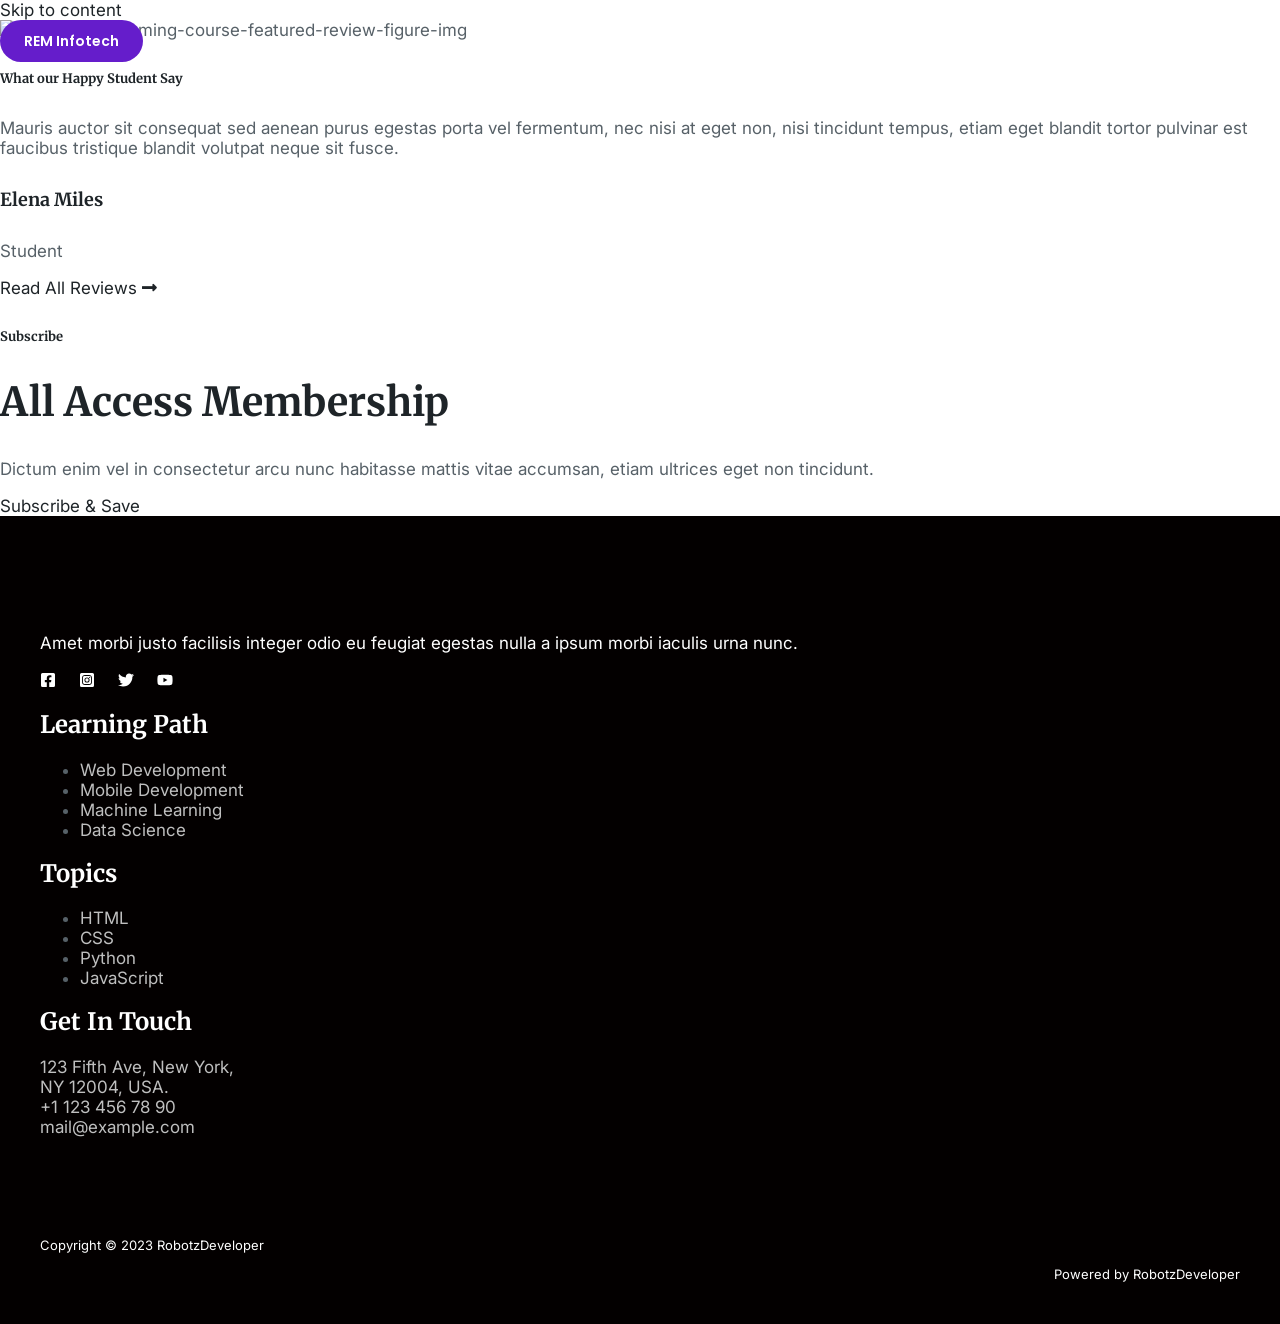
==== index.html @ fbf33ec8 "test" ====
<!DOCTYPE html>
<html lang="pt-BR">
<head>
<meta charset="UTF-8">
<meta name="viewport" content="width=device-width, initial-scale=1">
<link rel="profile" href="https://gmpg.org/xfn/11">

<title>RobotzDeveloper</title>
<meta name="robots" content="max-image-preview:large">
<link rel="dns-prefetch" href="//fonts.googleapis.com">
<link rel="alternate" type="application/rss+xml" title="Feed para RobotzDeveloper &raquo;" href="https://robotz213.github.io/feed/">
<link rel="alternate" type="application/rss+xml" title="Feed de comentários para RobotzDeveloper &raquo;" href="https://robotz213.github.io/comments/feed/">
<link rel="preload" href="https://robotz213.github.io/wp-content/plugins/beaver-builder-lite-version/fonts/fontawesome/5.15.4/webfonts/fa-solid-900.woff2" as="font" type="font/woff2" crossorigin="anonymous">
<script>
window._wpemojiSettings = {"baseUrl":"https:\/\/s.w.org\/images\/core\/emoji\/14.0.0\/72x72\/","ext":".png","svgUrl":"https:\/\/s.w.org\/images\/core\/emoji\/14.0.0\/svg\/","svgExt":".svg","source":{"concatemoji":"https:\/\/robotz213.github.io\/wp-includes\/js\/wp-emoji-release.min.js?ver=6.1.1"}};
/*! This file is auto-generated */
!function(e,a,t){var n,r,o,i=a.createElement("canvas"),p=i.getContext&&i.getContext("2d");function s(e,t){var a=String.fromCharCode,e=(p.clearRect(0,0,i.width,i.height),p.fillText(a.apply(this,e),0,0),i.toDataURL());return p.clearRect(0,0,i.width,i.height),p.fillText(a.apply(this,t),0,0),e===i.toDataURL()}function c(e){var t=a.createElement("script");t.src=e,t.defer=t.type="text/javascript",a.getElementsByTagName("head")[0].appendChild(t)}for(o=Array("flag","emoji"),t.supports={everything:!0,everythingExceptFlag:!0},r=0;r<o.length;r++)t.supports[o[r]]=function(e){if(p&&p.fillText)switch(p.textBaseline="top",p.font="600 32px Arial",e){case"flag":return s([127987,65039,8205,9895,65039],[127987,65039,8203,9895,65039])?!1:!s([55356,56826,55356,56819],[55356,56826,8203,55356,56819])&&!s([55356,57332,56128,56423,56128,56418,56128,56421,56128,56430,56128,56423,56128,56447],[55356,57332,8203,56128,56423,8203,56128,56418,8203,56128,56421,8203,56128,56430,8203,56128,56423,8203,56128,56447]);case"emoji":return!s([129777,127995,8205,129778,127999],[129777,127995,8203,129778,127999])}return!1}(o[r]),t.supports.everything=t.supports.everything&&t.supports[o[r]],"flag"!==o[r]&&(t.supports.everythingExceptFlag=t.supports.everythingExceptFlag&&t.supports[o[r]]);t.supports.everythingExceptFlag=t.supports.everythingExceptFlag&&!t.supports.flag,t.DOMReady=!1,t.readyCallback=function(){t.DOMReady=!0},t.supports.everything||(n=function(){t.readyCallback()},a.addEventListener?(a.addEventListener("DOMContentLoaded",n,!1),e.addEventListener("load",n,!1)):(e.attachEvent("onload",n),a.attachEvent("onreadystatechange",function(){"complete"===a.readyState&&t.readyCallback()})),(e=t.source||{}).concatemoji?c(e.concatemoji):e.wpemoji&&e.twemoji&&(c(e.twemoji),c(e.wpemoji)))}(window,document,window._wpemojiSettings);
</script>
<style>img.wp-smiley,
img.emoji {
	display: inline !important;
	border: none !important;
	box-shadow: none !important;
	height: 1em !important;
	width: 1em !important;
	margin: 0 0.07em !important;
	vertical-align: -0.1em !important;
	background: none !important;
	padding: 0 !important;
}</style>
	<link rel="stylesheet" id="astra-bb-builder-css" href="https://robotz213.github.io/wp-content/themes/astra/assets/css/minified/compatibility/page-builder/bb-plugin.min.css?ver=3.9.4" media="all">
<link rel="stylesheet" id="astra-theme-css-css" href="https://robotz213.github.io/wp-content/themes/astra/assets/css/minified/frontend.min.css?ver=3.9.4" media="all">
<style id="astra-theme-css-inline-css">.ast-no-sidebar .entry-content .alignfull {margin-left: calc( -50vw + 50%);margin-right: calc( -50vw + 50%);max-width: 100vw;width: 100vw;}.ast-no-sidebar .entry-content .alignwide {margin-left: calc(-41vw + 50%);margin-right: calc(-41vw + 50%);max-width: unset;width: unset;}.ast-no-sidebar .entry-content .alignfull .alignfull,.ast-no-sidebar .entry-content .alignfull .alignwide,.ast-no-sidebar .entry-content .alignwide .alignfull,.ast-no-sidebar .entry-content .alignwide .alignwide,.ast-no-sidebar .entry-content .wp-block-column .alignfull,.ast-no-sidebar .entry-content .wp-block-column .alignwide{width: 100%;margin-left: auto;margin-right: auto;}.wp-block-gallery,.blocks-gallery-grid {margin: 0;}.wp-block-separator {max-width: 100px;}.wp-block-separator.is-style-wide,.wp-block-separator.is-style-dots {max-width: none;}.entry-content .has-2-columns .wp-block-column:first-child {padding-right: 10px;}.entry-content .has-2-columns .wp-block-column:last-child {padding-left: 10px;}@media (max-width: 782px) {.entry-content .wp-block-columns .wp-block-column {flex-basis: 100%;}.entry-content .has-2-columns .wp-block-column:first-child {padding-right: 0;}.entry-content .has-2-columns .wp-block-column:last-child {padding-left: 0;}}body .entry-content .wp-block-latest-posts {margin-left: 0;}body .entry-content .wp-block-latest-posts li {list-style: none;}.ast-no-sidebar .ast-container .entry-content .wp-block-latest-posts {margin-left: 0;}.ast-header-break-point .entry-content .alignwide {margin-left: auto;margin-right: auto;}.entry-content .blocks-gallery-item img {margin-bottom: auto;}.wp-block-pullquote {border-top: 4px solid #555d66;border-bottom: 4px solid #555d66;color: #40464d;}:root{--ast-container-default-xlg-padding:6.67em;--ast-container-default-lg-padding:5.67em;--ast-container-default-slg-padding:4.34em;--ast-container-default-md-padding:3.34em;--ast-container-default-sm-padding:6.67em;--ast-container-default-xs-padding:2.4em;--ast-container-default-xxs-padding:1.4em;}html{font-size:106.25%;}a,.page-title{color:#1e2428;}a:hover,a:focus{color:#1579e6;}body,button,input,select,textarea,.ast-button,.ast-custom-button{font-family:'Inter',sans-serif;font-weight:400;font-size:17px;font-size:1rem;}blockquote{color:#0c161d;}p,.entry-content p{margin-bottom:1em;}h1,.entry-content h1,h2,.entry-content h2,h3,.entry-content h3,h4,.entry-content h4,h5,.entry-content h5,h6,.entry-content h6,.site-title,.site-title a{font-family:'Merriweather',serif;font-weight:700;}.site-title{font-size:35px;font-size:2.0588235294118rem;display:none;}header .custom-logo-link img{max-width:120px;}.astra-logo-svg{width:120px;}.ast-archive-description .ast-archive-title{font-size:40px;font-size:2.3529411764706rem;}.site-header .site-description{font-size:15px;font-size:0.88235294117647rem;display:none;}.entry-title{font-size:40px;font-size:2.3529411764706rem;}h1,.entry-content h1{font-size:56px;font-size:3.2941176470588rem;font-family:'Merriweather',serif;line-height:1.1;}h2,.entry-content h2{font-size:40px;font-size:2.3529411764706rem;font-family:'Merriweather',serif;line-height:1.2;}h3,.entry-content h3{font-size:32px;font-size:1.8823529411765rem;font-family:'Merriweather',serif;line-height:1.2;}h4,.entry-content h4{font-size:24px;font-size:1.4117647058824rem;font-family:'Merriweather',serif;}h5,.entry-content h5{font-size:18px;font-size:1.0588235294118rem;font-family:'Merriweather',serif;}h6,.entry-content h6{font-size:13px;font-size:0.76470588235294rem;font-family:'Merriweather',serif;}.ast-single-post .entry-title,.page-title{font-size:22px;font-size:1.2941176470588rem;}::selection{background-color:#1579e6;color:#ffffff;}body,h1,.entry-title a,.entry-content h1,h2,.entry-content h2,h3,.entry-content h3,h4,.entry-content h4,h5,.entry-content h5,h6,.entry-content h6{color:#576168;}.tagcloud a:hover,.tagcloud a:focus,.tagcloud a.current-item{color:#ffffff;border-color:#1e2428;background-color:#1e2428;}input:focus,input[type="text"]:focus,input[type="email"]:focus,input[type="url"]:focus,input[type="password"]:focus,input[type="reset"]:focus,input[type="search"]:focus,textarea:focus{border-color:#1e2428;}input[type="radio"]:checked,input[type=reset],input[type="checkbox"]:checked,input[type="checkbox"]:hover:checked,input[type="checkbox"]:focus:checked,input[type=range]::-webkit-slider-thumb{border-color:#1e2428;background-color:#1e2428;box-shadow:none;}.site-footer a:hover + .post-count,.site-footer a:focus + .post-count{background:#1e2428;border-color:#1e2428;}.single .nav-links .nav-previous,.single .nav-links .nav-next{color:#1e2428;}.entry-meta,.entry-meta *{line-height:1.45;color:#1e2428;}.entry-meta a:hover,.entry-meta a:hover *,.entry-meta a:focus,.entry-meta a:focus *,.page-links > .page-link,.page-links .page-link:hover,.post-navigation a:hover{color:#1579e6;}#cat option,.secondary .calendar_wrap thead a,.secondary .calendar_wrap thead a:visited{color:#1e2428;}.secondary .calendar_wrap #today,.ast-progress-val span{background:#1e2428;}.secondary a:hover + .post-count,.secondary a:focus + .post-count{background:#1e2428;border-color:#1e2428;}.calendar_wrap #today > a{color:#ffffff;}.page-links .page-link,.single .post-navigation a{color:#1e2428;}.widget-title{font-size:24px;font-size:1.4117647058824rem;color:#576168;}.ast-logo-title-inline .site-logo-img{padding-right:1em;}.site-logo-img img{ transition:all 0.2s linear;}.ast-page-builder-template .hentry {margin: 0;}.ast-page-builder-template .site-content > .ast-container {max-width: 100%;padding: 0;}.ast-page-builder-template .site-content #primary {padding: 0;margin: 0;}.ast-page-builder-template .no-results {text-align: center;margin: 4em auto;}.ast-page-builder-template .ast-pagination {padding: 2em;}.ast-page-builder-template .entry-header.ast-no-title.ast-no-thumbnail {margin-top: 0;}.ast-page-builder-template .entry-header.ast-header-without-markup {margin-top: 0;margin-bottom: 0;}.ast-page-builder-template .entry-header.ast-no-title.ast-no-meta {margin-bottom: 0;}.ast-page-builder-template.single .post-navigation {padding-bottom: 2em;}.ast-page-builder-template.single-post .site-content > .ast-container {max-width: 100%;}.ast-page-builder-template .entry-header {margin-top: 4em;margin-left: auto;margin-right: auto;padding-left: 20px;padding-right: 20px;}.single.ast-page-builder-template .entry-header {padding-left: 20px;padding-right: 20px;}.ast-page-builder-template .ast-archive-description {margin: 4em auto 0;padding-left: 20px;padding-right: 20px;}.ast-page-builder-template.ast-no-sidebar .entry-content .alignwide {margin-left: 0;margin-right: 0;}@media (max-width:921px){#ast-desktop-header{display:none;}}@media (min-width:921px){#ast-mobile-header{display:none;}}.wp-block-buttons.aligncenter{justify-content:center;}.ast-plain-container.ast-no-sidebar #primary{margin-top:0;margin-bottom:0;}@media (min-width:1200px){.wp-block-group .has-background{padding:20px;}}@media (min-width:1200px){.ast-no-sidebar.ast-separate-container .entry-content .wp-block-group.alignwide,.ast-no-sidebar.ast-separate-container .entry-content .wp-block-cover.alignwide{margin-left:-20px;margin-right:-20px;padding-left:20px;padding-right:20px;}.ast-no-sidebar.ast-separate-container .entry-content .wp-block-cover.alignfull,.ast-no-sidebar.ast-separate-container .entry-content .wp-block-group.alignfull{margin-left:-6.67em;margin-right:-6.67em;padding-left:6.67em;padding-right:6.67em;}}@media (min-width:1200px){.wp-block-cover-image.alignwide .wp-block-cover__inner-container,.wp-block-cover.alignwide .wp-block-cover__inner-container,.wp-block-cover-image.alignfull .wp-block-cover__inner-container,.wp-block-cover.alignfull .wp-block-cover__inner-container{width:100%;}}.wp-block-image.aligncenter{margin-left:auto;margin-right:auto;}.wp-block-table.aligncenter{margin-left:auto;margin-right:auto;}@media (max-width:921px){.ast-separate-container #primary,.ast-separate-container #secondary{padding:1.5em 0;}#primary,#secondary{padding:1.5em 0;margin:0;}.ast-left-sidebar #content > .ast-container{display:flex;flex-direction:column-reverse;width:100%;}.ast-separate-container .ast-article-post,.ast-separate-container .ast-article-single{padding:1.5em 2.14em;}.ast-author-box img.avatar{margin:20px 0 0 0;}}@media (min-width:922px){.ast-separate-container.ast-right-sidebar #primary,.ast-separate-container.ast-left-sidebar #primary{border:0;}.search-no-results.ast-separate-container #primary{margin-bottom:4em;}}.wp-block-button .wp-block-button__link{color:#ffffff;}.wp-block-button .wp-block-button__link:hover,.wp-block-button .wp-block-button__link:focus{color:#ffffff;background-color:#f7b500;border-color:#f7b500;}.elementor-widget-heading h1.elementor-heading-title{line-height:1.1;}.elementor-widget-heading h2.elementor-heading-title{line-height:1.2;}.elementor-widget-heading h3.elementor-heading-title{line-height:1.2;}.wp-block-button .wp-block-button__link{border-style:solid;border-top-width:2px;border-right-width:2px;border-left-width:2px;border-bottom-width:2px;border-color:#1681f5;background-color:#1681f5;color:#ffffff;font-family:'Poppins',sans-serif;font-weight:600;line-height:1;text-transform:capitalize;font-size:15px;font-size:0.88235294117647rem;border-radius:24px;padding-top:14px;padding-right:30px;padding-bottom:14px;padding-left:30px;}.menu-toggle,button,.ast-button,.ast-custom-button,.button,input#submit,input[type="button"],input[type="submit"],input[type="reset"]{border-style:solid;border-top-width:2px;border-right-width:2px;border-left-width:2px;border-bottom-width:2px;color:#ffffff;border-color:#1681f5;background-color:#1681f5;border-radius:24px;padding-top:14px;padding-right:30px;padding-bottom:14px;padding-left:30px;font-family:'Poppins',sans-serif;font-weight:600;font-size:15px;font-size:0.88235294117647rem;line-height:1;text-transform:capitalize;}button:focus,.menu-toggle:hover,button:hover,.ast-button:hover,.ast-custom-button:hover .button:hover,.ast-custom-button:hover ,input[type=reset]:hover,input[type=reset]:focus,input#submit:hover,input#submit:focus,input[type="button"]:hover,input[type="button"]:focus,input[type="submit"]:hover,input[type="submit"]:focus{color:#ffffff;background-color:#f7b500;border-color:#f7b500;}@media (min-width:544px){.ast-container{max-width:100%;}}@media (max-width:544px){.ast-separate-container .ast-article-post,.ast-separate-container .ast-article-single,.ast-separate-container .comments-title,.ast-separate-container .ast-archive-description{padding:1.5em 1em;}.ast-separate-container #content .ast-container{padding-left:0.54em;padding-right:0.54em;}.ast-separate-container .ast-comment-list li.depth-1{padding:1.5em 1em;margin-bottom:1.5em;}.ast-separate-container .ast-comment-list .bypostauthor{padding:.5em;}.ast-search-menu-icon.ast-dropdown-active .search-field{width:170px;}}@media (max-width:921px){.ast-mobile-header-stack .main-header-bar .ast-search-menu-icon{display:inline-block;}.ast-header-break-point.ast-header-custom-item-outside .ast-mobile-header-stack .main-header-bar .ast-search-icon{margin:0;}.ast-comment-avatar-wrap img{max-width:2.5em;}.ast-separate-container .ast-comment-list li.depth-1{padding:1.5em 2.14em;}.ast-separate-container .comment-respond{padding:2em 2.14em;}.ast-comment-meta{padding:0 1.8888em 1.3333em;}}body,.ast-separate-container{background-color:#ffffff;;background-image:none;;}.ast-no-sidebar.ast-separate-container .entry-content .alignfull {margin-left: -6.67em;margin-right: -6.67em;width: auto;}@media (max-width: 1200px) {.ast-no-sidebar.ast-separate-container .entry-content .alignfull {margin-left: -2.4em;margin-right: -2.4em;}}@media (max-width: 768px) {.ast-no-sidebar.ast-separate-container .entry-content .alignfull {margin-left: -2.14em;margin-right: -2.14em;}}@media (max-width: 544px) {.ast-no-sidebar.ast-separate-container .entry-content .alignfull {margin-left: -1em;margin-right: -1em;}}.ast-no-sidebar.ast-separate-container .entry-content .alignwide {margin-left: -20px;margin-right: -20px;}.ast-no-sidebar.ast-separate-container .entry-content .wp-block-column .alignfull,.ast-no-sidebar.ast-separate-container .entry-content .wp-block-column .alignwide {margin-left: auto;margin-right: auto;width: 100%;}@media (max-width:921px){.site-title{display:none;}.ast-archive-description .ast-archive-title{font-size:40px;}.site-header .site-description{display:none;}.entry-title{font-size:30px;}h1,.entry-content h1{font-size:30px;}h2,.entry-content h2{font-size:25px;}h3,.entry-content h3{font-size:20px;}.ast-single-post .entry-title,.page-title{font-size:30px;}}@media (max-width:544px){.site-title{display:none;}.ast-archive-description .ast-archive-title{font-size:40px;}.site-header .site-description{display:none;}.entry-title{font-size:30px;}h1,.entry-content h1{font-size:30px;}h2,.entry-content h2{font-size:25px;}h3,.entry-content h3{font-size:20px;}.ast-single-post .entry-title,.page-title{font-size:30px;}}@media (max-width:921px){html{font-size:96.9%;}}@media (max-width:544px){html{font-size:96.9%;}}@media (min-width:922px){.ast-container{max-width:1240px;}}@font-face {font-family: "Astra";src: url(https://robotz213.github.io/wp-content/themes/astra/assets/fonts/astra.woff) format("woff"),url(https://robotz213.github.io/wp-content/themes/astra/assets/fonts/astra.ttf) format("truetype"),url(https://robotz213.github.io/wp-content/themes/astra/assets/fonts/astra.svg#astra) format("svg");font-weight: normal;font-style: normal;font-display: fallback;}@media (min-width:922px){.main-header-menu .sub-menu .menu-item.ast-left-align-sub-menu:hover > .sub-menu,.main-header-menu .sub-menu .menu-item.ast-left-align-sub-menu.focus > .sub-menu{margin-left:-0px;}}.ast-theme-transparent-header [data-section="section-header-mobile-trigger"] .ast-button-wrap .ast-mobile-menu-trigger-minimal{background:transparent;}.footer-widget-area[data-section^="section-fb-html-"] .ast-builder-html-element{text-align:center;}.astra-icon-down_arrow::after {content: "\e900";font-family: Astra;}.astra-icon-close::after {content: "\e5cd";font-family: Astra;}.astra-icon-drag_handle::after {content: "\e25d";font-family: Astra;}.astra-icon-format_align_justify::after {content: "\e235";font-family: Astra;}.astra-icon-menu::after {content: "\e5d2";font-family: Astra;}.astra-icon-reorder::after {content: "\e8fe";font-family: Astra;}.astra-icon-search::after {content: "\e8b6";font-family: Astra;}.astra-icon-zoom_in::after {content: "\e56b";font-family: Astra;}.astra-icon-check-circle::after {content: "\e901";font-family: Astra;}.astra-icon-shopping-cart::after {content: "\f07a";font-family: Astra;}.astra-icon-shopping-bag::after {content: "\f290";font-family: Astra;}.astra-icon-shopping-basket::after {content: "\f291";font-family: Astra;}.astra-icon-circle-o::after {content: "\e903";font-family: Astra;}.astra-icon-certificate::after {content: "\e902";font-family: Astra;}blockquote {padding: 1.2em;}:root .has-ast-global-color-0-color{color:var(--ast-global-color-0);}:root .has-ast-global-color-0-background-color{background-color:var(--ast-global-color-0);}:root .wp-block-button .has-ast-global-color-0-color{color:var(--ast-global-color-0);}:root .wp-block-button .has-ast-global-color-0-background-color{background-color:var(--ast-global-color-0);}:root .has-ast-global-color-1-color{color:var(--ast-global-color-1);}:root .has-ast-global-color-1-background-color{background-color:var(--ast-global-color-1);}:root .wp-block-button .has-ast-global-color-1-color{color:var(--ast-global-color-1);}:root .wp-block-button .has-ast-global-color-1-background-color{background-color:var(--ast-global-color-1);}:root .has-ast-global-color-2-color{color:var(--ast-global-color-2);}:root .has-ast-global-color-2-background-color{background-color:var(--ast-global-color-2);}:root .wp-block-button .has-ast-global-color-2-color{color:var(--ast-global-color-2);}:root .wp-block-button .has-ast-global-color-2-background-color{background-color:var(--ast-global-color-2);}:root .has-ast-global-color-3-color{color:var(--ast-global-color-3);}:root .has-ast-global-color-3-background-color{background-color:var(--ast-global-color-3);}:root .wp-block-button .has-ast-global-color-3-color{color:var(--ast-global-color-3);}:root .wp-block-button .has-ast-global-color-3-background-color{background-color:var(--ast-global-color-3);}:root .has-ast-global-color-4-color{color:var(--ast-global-color-4);}:root .has-ast-global-color-4-background-color{background-color:var(--ast-global-color-4);}:root .wp-block-button .has-ast-global-color-4-color{color:var(--ast-global-color-4);}:root .wp-block-button .has-ast-global-color-4-background-color{background-color:var(--ast-global-color-4);}:root .has-ast-global-color-5-color{color:var(--ast-global-color-5);}:root .has-ast-global-color-5-background-color{background-color:var(--ast-global-color-5);}:root .wp-block-button .has-ast-global-color-5-color{color:var(--ast-global-color-5);}:root .wp-block-button .has-ast-global-color-5-background-color{background-color:var(--ast-global-color-5);}:root .has-ast-global-color-6-color{color:var(--ast-global-color-6);}:root .has-ast-global-color-6-background-color{background-color:var(--ast-global-color-6);}:root .wp-block-button .has-ast-global-color-6-color{color:var(--ast-global-color-6);}:root .wp-block-button .has-ast-global-color-6-background-color{background-color:var(--ast-global-color-6);}:root .has-ast-global-color-7-color{color:var(--ast-global-color-7);}:root .has-ast-global-color-7-background-color{background-color:var(--ast-global-color-7);}:root .wp-block-button .has-ast-global-color-7-color{color:var(--ast-global-color-7);}:root .wp-block-button .has-ast-global-color-7-background-color{background-color:var(--ast-global-color-7);}:root .has-ast-global-color-8-color{color:var(--ast-global-color-8);}:root .has-ast-global-color-8-background-color{background-color:var(--ast-global-color-8);}:root .wp-block-button .has-ast-global-color-8-color{color:var(--ast-global-color-8);}:root .wp-block-button .has-ast-global-color-8-background-color{background-color:var(--ast-global-color-8);}:root{--ast-global-color-0:#0170B9;--ast-global-color-1:#3a3a3a;--ast-global-color-2:#3a3a3a;--ast-global-color-3:#4B4F58;--ast-global-color-4:#F5F5F5;--ast-global-color-5:#FFFFFF;--ast-global-color-6:#F2F5F7;--ast-global-color-7:#424242;--ast-global-color-8:#000000;}:root {--ast-border-color : #dddddd;}.ast-theme-transparent-header #masthead .site-logo-img .transparent-custom-logo .astra-logo-svg{width:120px;}.ast-theme-transparent-header #masthead .site-logo-img .transparent-custom-logo img{ max-width:120px;}@media (min-width:921px){.ast-theme-transparent-header #masthead{position:absolute;left:0;right:0;}.ast-theme-transparent-header .main-header-bar,.ast-theme-transparent-header.ast-header-break-point .main-header-bar{background:none;}body.elementor-editor-active.ast-theme-transparent-header #masthead,.fl-builder-edit .ast-theme-transparent-header #masthead,body.vc_editor.ast-theme-transparent-header #masthead,body.brz-ed.ast-theme-transparent-header #masthead{z-index:0;}.ast-header-break-point.ast-replace-site-logo-transparent.ast-theme-transparent-header .custom-mobile-logo-link{display:none;}.ast-header-break-point.ast-replace-site-logo-transparent.ast-theme-transparent-header .transparent-custom-logo{display:inline-block;}.ast-theme-transparent-header .ast-above-header,.ast-theme-transparent-header .ast-above-header.ast-above-header-bar{background-image:none;background-color:transparent;}.ast-theme-transparent-header .ast-below-header{background-image:none;background-color:transparent;}}.ast-theme-transparent-header .ast-builder-menu .main-header-menu,.ast-theme-transparent-header .ast-builder-menu .main-header-menu .menu-link,.ast-theme-transparent-header [CLASS*="ast-builder-menu-"] .main-header-menu .menu-item > .menu-link,.ast-theme-transparent-header .ast-masthead-custom-menu-items,.ast-theme-transparent-header .ast-masthead-custom-menu-items a,.ast-theme-transparent-header .ast-builder-menu .main-header-menu .menu-item > .ast-menu-toggle,.ast-theme-transparent-header .ast-builder-menu .main-header-menu .menu-item > .ast-menu-toggle,.ast-theme-transparent-header .ast-above-header-navigation a,.ast-header-break-point.ast-theme-transparent-header .ast-above-header-navigation a,.ast-header-break-point.ast-theme-transparent-header .ast-above-header-navigation > ul.ast-above-header-menu > .menu-item-has-children:not(.current-menu-item) > .ast-menu-toggle,.ast-theme-transparent-header .ast-below-header-menu,.ast-theme-transparent-header .ast-below-header-menu a,.ast-header-break-point.ast-theme-transparent-header .ast-below-header-menu a,.ast-header-break-point.ast-theme-transparent-header .ast-below-header-menu,.ast-theme-transparent-header .main-header-menu .menu-link{color:rgba(255,255,255,0.64);}.ast-theme-transparent-header .ast-builder-menu .main-header-menu .menu-item:hover > .menu-link,.ast-theme-transparent-header .ast-builder-menu .main-header-menu .menu-item:hover > .ast-menu-toggle,.ast-theme-transparent-header .ast-builder-menu .main-header-menu .ast-masthead-custom-menu-items a:hover,.ast-theme-transparent-header .ast-builder-menu .main-header-menu .focus > .menu-link,.ast-theme-transparent-header .ast-builder-menu .main-header-menu .focus > .ast-menu-toggle,.ast-theme-transparent-header .ast-builder-menu .main-header-menu .current-menu-item > .menu-link,.ast-theme-transparent-header .ast-builder-menu .main-header-menu .current-menu-ancestor > .menu-link,.ast-theme-transparent-header .ast-builder-menu .main-header-menu .current-menu-item > .ast-menu-toggle,.ast-theme-transparent-header .ast-builder-menu .main-header-menu .current-menu-ancestor > .ast-menu-toggle,.ast-theme-transparent-header [CLASS*="ast-builder-menu-"] .main-header-menu .current-menu-item > .menu-link,.ast-theme-transparent-header [CLASS*="ast-builder-menu-"] .main-header-menu .current-menu-ancestor > .menu-link,.ast-theme-transparent-header [CLASS*="ast-builder-menu-"] .main-header-menu .current-menu-item > .ast-menu-toggle,.ast-theme-transparent-header [CLASS*="ast-builder-menu-"] .main-header-menu .current-menu-ancestor > .ast-menu-toggle,.ast-theme-transparent-header .main-header-menu .menu-item:hover > .menu-link,.ast-theme-transparent-header .main-header-menu .current-menu-item > .menu-link,.ast-theme-transparent-header .main-header-menu .current-menu-ancestor > .menu-link{color:#ffffff;}@media (max-width:921px){.ast-theme-transparent-header #masthead{position:absolute;left:0;right:0;}.ast-theme-transparent-header .main-header-bar,.ast-theme-transparent-header.ast-header-break-point .main-header-bar{background:none;}body.elementor-editor-active.ast-theme-transparent-header #masthead,.fl-builder-edit .ast-theme-transparent-header #masthead,body.vc_editor.ast-theme-transparent-header #masthead,body.brz-ed.ast-theme-transparent-header #masthead{z-index:0;}.ast-header-break-point.ast-replace-site-logo-transparent.ast-theme-transparent-header .custom-mobile-logo-link{display:none;}.ast-header-break-point.ast-replace-site-logo-transparent.ast-theme-transparent-header .transparent-custom-logo{display:inline-block;}.ast-theme-transparent-header .ast-above-header,.ast-theme-transparent-header .ast-above-header.ast-above-header-bar{background-image:none;background-color:transparent;}.ast-theme-transparent-header .ast-below-header{background-image:none;background-color:transparent;}}@media (max-width:921px){.ast-theme-transparent-header .ast-builder-menu .main-header-menu,.ast-theme-transparent-header .ast-builder-menu .main-header-menu .menu-link,.ast-theme-transparent-header [CLASS*="ast-builder-menu-"] .main-header-menu .menu-item > .menu-link,.ast-theme-transparent-header .ast-masthead-custom-menu-items,.ast-theme-transparent-header .ast-masthead-custom-menu-items a,.ast-theme-transparent-header .ast-builder-menu .main-header-menu .menu-item > .ast-menu-toggle,.ast-theme-transparent-header .ast-builder-menu .main-header-menu .menu-item > .ast-menu-toggle,.ast-theme-transparent-header .main-header-menu .menu-link{color:#1e2428;}.ast-theme-transparent-header .ast-builder-menu .main-header-menu .menu-item:hover > .menu-link,.ast-theme-transparent-header .ast-builder-menu .main-header-menu .menu-item:hover > .ast-menu-toggle,.ast-theme-transparent-header .ast-builder-menu .main-header-menu .ast-masthead-custom-menu-items a:hover,.ast-theme-transparent-header .ast-builder-menu .main-header-menu .focus > .menu-link,.ast-theme-transparent-header .ast-builder-menu .main-header-menu .focus > .ast-menu-toggle,.ast-theme-transparent-header .ast-builder-menu .main-header-menu .current-menu-item > .menu-link,.ast-theme-transparent-header .ast-builder-menu .main-header-menu .current-menu-ancestor > .menu-link,.ast-theme-transparent-header .ast-builder-menu .main-header-menu .current-menu-item > .ast-menu-toggle,.ast-theme-transparent-header .ast-builder-menu .main-header-menu .current-menu-ancestor > .ast-menu-toggle,.ast-theme-transparent-header [CLASS*="ast-builder-menu-"] .main-header-menu .current-menu-item > .menu-link,.ast-theme-transparent-header [CLASS*="ast-builder-menu-"] .main-header-menu .current-menu-ancestor > .menu-link,.ast-theme-transparent-header [CLASS*="ast-builder-menu-"] .main-header-menu .current-menu-item > .ast-menu-toggle,.ast-theme-transparent-header [CLASS*="ast-builder-menu-"] .main-header-menu .current-menu-ancestor > .ast-menu-toggle,.ast-theme-transparent-header .main-header-menu .menu-item:hover > .menu-link,.ast-theme-transparent-header .main-header-menu .current-menu-item > .menu-link,.ast-theme-transparent-header .main-header-menu .current-menu-ancestor > .menu-link{color:#1681f5;}}.ast-theme-transparent-header #ast-desktop-header > [CLASS*="-header-wrap"]:nth-last-child(2) > [CLASS*="-header-bar"],.ast-theme-transparent-header.ast-header-break-point #ast-mobile-header > [CLASS*="-header-wrap"]:nth-last-child(2) > [CLASS*="-header-bar"]{border-bottom-width:0px;border-bottom-style:solid;}.ast-breadcrumbs .trail-browse,.ast-breadcrumbs .trail-items,.ast-breadcrumbs .trail-items li{display:inline-block;margin:0;padding:0;border:none;background:inherit;text-indent:0;}.ast-breadcrumbs .trail-browse{font-size:inherit;font-style:inherit;font-weight:inherit;color:inherit;}.ast-breadcrumbs .trail-items{list-style:none;}.trail-items li::after{padding:0 0.3em;content:"\00bb";}.trail-items li:last-of-type::after{display:none;}h1,.entry-content h1,h2,.entry-content h2,h3,.entry-content h3,h4,.entry-content h4,h5,.entry-content h5,h6,.entry-content h6{color:#1e2428;}@media (max-width:921px){.ast-builder-grid-row-container.ast-builder-grid-row-tablet-3-firstrow .ast-builder-grid-row > *:first-child,.ast-builder-grid-row-container.ast-builder-grid-row-tablet-3-lastrow .ast-builder-grid-row > *:last-child{grid-column:1 / -1;}}@media (max-width:544px){.ast-builder-grid-row-container.ast-builder-grid-row-mobile-3-firstrow .ast-builder-grid-row > *:first-child,.ast-builder-grid-row-container.ast-builder-grid-row-mobile-3-lastrow .ast-builder-grid-row > *:last-child{grid-column:1 / -1;}}.ast-builder-layout-element[data-section="title_tagline"]{display:flex;}@media (max-width:921px){.ast-header-break-point .ast-builder-layout-element[data-section="title_tagline"]{display:flex;}}@media (max-width:544px){.ast-header-break-point .ast-builder-layout-element[data-section="title_tagline"]{display:flex;}}[data-section*="section-hb-button-"] .menu-link{display:none;}.ast-header-button-1[data-section*="section-hb-button-"] .ast-builder-button-wrap .ast-custom-button{font-family:'Poppins',sans-serif;font-weight:600;line-height:1;font-size:14px;font-size:0.82352941176471rem;}.ast-header-button-1 .ast-custom-button{color:#ffffff;background:#651dcb;border-top-width:0px;border-bottom-width:0px;border-left-width:0px;border-right-width:0px;}.ast-header-button-1 .ast-custom-button:hover{color:#ffffff;background:#1e2428;}.ast-header-button-1[data-section*="section-hb-button-"] .ast-builder-button-wrap .ast-custom-button{padding-top:14px;padding-bottom:14px;padding-left:24px;padding-right:24px;}.ast-header-button-1[data-section="section-hb-button-1"]{display:flex;}@media (max-width:921px){.ast-header-break-point .ast-header-button-1[data-section="section-hb-button-1"]{display:flex;}}@media (max-width:544px){.ast-header-break-point .ast-header-button-1[data-section="section-hb-button-1"]{display:flex;}}.ast-builder-menu-1{font-family:inherit;font-weight:inherit;}.ast-builder-menu-1 .sub-menu,.ast-builder-menu-1 .inline-on-mobile .sub-menu{border-top-width:2px;border-bottom-width:0px;border-right-width:0px;border-left-width:0px;border-color:#1579e6;border-style:solid;border-radius:0px;}.ast-builder-menu-1 .main-header-menu > .menu-item > .sub-menu,.ast-builder-menu-1 .main-header-menu > .menu-item > .astra-full-megamenu-wrapper{margin-top:0px;}.ast-desktop .ast-builder-menu-1 .main-header-menu > .menu-item > .sub-menu:before,.ast-desktop .ast-builder-menu-1 .main-header-menu > .menu-item > .astra-full-megamenu-wrapper:before{height:calc( 0px + 5px );}.ast-desktop .ast-builder-menu-1 .menu-item .sub-menu .menu-link{border-style:none;}@media (max-width:921px){.ast-header-break-point .ast-builder-menu-1 .menu-item.menu-item-has-children > .ast-menu-toggle{top:0;}.ast-builder-menu-1 .menu-item-has-children > .menu-link:after{content:unset;}.ast-builder-menu-1 .main-header-menu > .menu-item > .sub-menu,.ast-builder-menu-1 .main-header-menu > .menu-item > .astra-full-megamenu-wrapper{margin-top:0;}}@media (max-width:544px){.ast-header-break-point .ast-builder-menu-1 .menu-item.menu-item-has-children > .ast-menu-toggle{top:0;}.ast-builder-menu-1 .main-header-menu > .menu-item > .sub-menu,.ast-builder-menu-1 .main-header-menu > .menu-item > .astra-full-megamenu-wrapper{margin-top:0;}}.ast-builder-menu-1{display:flex;}@media (max-width:921px){.ast-header-break-point .ast-builder-menu-1{display:flex;}}@media (max-width:544px){.ast-header-break-point .ast-builder-menu-1{display:flex;}}.site-below-footer-wrap{padding-top:20px;padding-bottom:20px;}.site-below-footer-wrap[data-section="section-below-footer-builder"]{background-color:#030000;;background-image:none;;min-height:80px;}.site-below-footer-wrap[data-section="section-below-footer-builder"] .ast-builder-grid-row{max-width:1200px;margin-left:auto;margin-right:auto;}.site-below-footer-wrap[data-section="section-below-footer-builder"] .ast-builder-grid-row,.site-below-footer-wrap[data-section="section-below-footer-builder"] .site-footer-section{align-items:flex-start;}.site-below-footer-wrap[data-section="section-below-footer-builder"].ast-footer-row-inline .site-footer-section{display:flex;margin-bottom:0;}.ast-builder-grid-row-2-equal .ast-builder-grid-row{grid-template-columns:repeat( 2,1fr );}@media (max-width:921px){.site-below-footer-wrap[data-section="section-below-footer-builder"].ast-footer-row-tablet-inline .site-footer-section{display:flex;margin-bottom:0;}.site-below-footer-wrap[data-section="section-below-footer-builder"].ast-footer-row-tablet-stack .site-footer-section{display:block;margin-bottom:10px;}.ast-builder-grid-row-container.ast-builder-grid-row-tablet-2-equal .ast-builder-grid-row{grid-template-columns:repeat( 2,1fr );}}@media (max-width:544px){.site-below-footer-wrap[data-section="section-below-footer-builder"].ast-footer-row-mobile-inline .site-footer-section{display:flex;margin-bottom:0;}.site-below-footer-wrap[data-section="section-below-footer-builder"].ast-footer-row-mobile-stack .site-footer-section{display:block;margin-bottom:10px;}.ast-builder-grid-row-container.ast-builder-grid-row-mobile-full .ast-builder-grid-row{grid-template-columns:1fr;}}.site-below-footer-wrap[data-section="section-below-footer-builder"]{display:grid;}@media (max-width:921px){.ast-header-break-point .site-below-footer-wrap[data-section="section-below-footer-builder"]{display:grid;}}@media (max-width:544px){.ast-header-break-point .site-below-footer-wrap[data-section="section-below-footer-builder"]{display:grid;}}.ast-builder-html-element img.alignnone{display:inline-block;}.ast-builder-html-element p:first-child{margin-top:0;}.ast-builder-html-element p:last-child{margin-bottom:0;}.ast-header-break-point .main-header-bar .ast-builder-html-element{line-height:1.85714285714286;}.footer-widget-area[data-section="section-fb-html-1"] .ast-builder-html-element{color:#ffffff;font-size:13px;font-size:0.76470588235294rem;}.footer-widget-area[data-section="section-fb-html-1"]{font-size:13px;font-size:0.76470588235294rem;}.footer-widget-area[data-section="section-fb-html-1"]{display:block;}@media (max-width:921px){.ast-header-break-point .footer-widget-area[data-section="section-fb-html-1"]{display:block;}}@media (max-width:544px){.ast-header-break-point .footer-widget-area[data-section="section-fb-html-1"]{display:block;}}.footer-widget-area[data-section="section-fb-html-1"] .ast-builder-html-element{text-align:right;}@media (max-width:921px){.footer-widget-area[data-section="section-fb-html-1"] .ast-builder-html-element{text-align:right;}}@media (max-width:544px){.footer-widget-area[data-section="section-fb-html-1"] .ast-builder-html-element{text-align:center;}}.ast-footer-copyright{text-align:left;}.ast-footer-copyright {color:#ffffff;}@media (max-width:921px){.ast-footer-copyright{text-align:left;}}@media (max-width:544px){.ast-footer-copyright{text-align:center;}}.ast-footer-copyright {font-size:13px;font-size:0.76470588235294rem;}.ast-footer-copyright.ast-builder-layout-element{display:flex;}@media (max-width:921px){.ast-header-break-point .ast-footer-copyright.ast-builder-layout-element{display:flex;}}@media (max-width:544px){.ast-header-break-point .ast-footer-copyright.ast-builder-layout-element{display:flex;}}.ast-builder-social-element:hover {color: #0274be;}.ast-social-stack-desktop .ast-builder-social-element,.ast-social-stack-tablet .ast-builder-social-element,.ast-social-stack-mobile .ast-builder-social-element {margin-top: 6px;margin-bottom: 6px;}.ast-social-color-type-official .ast-builder-social-element,.ast-social-color-type-official .social-item-label {color: var(--color);background-color: var(--background-color);}.header-social-inner-wrap.ast-social-color-type-official .ast-builder-social-element svg,.footer-social-inner-wrap.ast-social-color-type-official .ast-builder-social-element svg {fill: currentColor;}.social-show-label-true .ast-builder-social-element {width: auto;padding: 0 0.4em;}[data-section^="section-fb-social-icons-"] .footer-social-inner-wrap {text-align: center;}.ast-footer-social-wrap {width: 100%;}.ast-footer-social-wrap .ast-builder-social-element:first-child {margin-left: 0;}.ast-footer-social-wrap .ast-builder-social-element:last-child {margin-right: 0;}.ast-header-social-wrap .ast-builder-social-element:first-child {margin-left: 0;}.ast-header-social-wrap .ast-builder-social-element:last-child {margin-right: 0;}.ast-builder-social-element {line-height: 1;color: #3a3a3a;background: transparent;vertical-align: middle;transition: all 0.01s;margin-left: 6px;margin-right: 6px;justify-content: center;align-items: center;}.ast-builder-social-element {line-height: 1;color: #3a3a3a;background: transparent;vertical-align: middle;transition: all 0.01s;margin-left: 6px;margin-right: 6px;justify-content: center;align-items: center;}.ast-builder-social-element .social-item-label {padding-left: 6px;}.ast-footer-social-1-wrap .ast-builder-social-element{margin-left:11.5px;margin-right:11.5px;}.ast-footer-social-1-wrap .ast-builder-social-element svg{width:16px;height:16px;}.ast-footer-social-1-wrap .ast-social-color-type-custom svg{fill:#ffffff;}.ast-footer-social-1-wrap .ast-social-color-type-custom .social-item-label{color:#ffffff;}[data-section="section-fb-social-icons-1"] .footer-social-inner-wrap{text-align:left;}@media (max-width:921px){.ast-footer-social-1-wrap .ast-builder-social-element svg{width:13px;height:13px;}.ast-footer-social-1-wrap .ast-builder-social-element{margin-left:6px;margin-right:6px;}[data-section="section-fb-social-icons-1"] .footer-social-inner-wrap{text-align:left;}}@media (max-width:544px){[data-section="section-fb-social-icons-1"] .footer-social-inner-wrap{text-align:center;}}.ast-builder-layout-element[data-section="section-fb-social-icons-1"]{display:flex;}@media (max-width:921px){.ast-header-break-point .ast-builder-layout-element[data-section="section-fb-social-icons-1"]{display:flex;}}@media (max-width:544px){.ast-header-break-point .ast-builder-layout-element[data-section="section-fb-social-icons-1"]{display:flex;}}.site-primary-footer-wrap{padding-top:45px;padding-bottom:45px;}.site-primary-footer-wrap[data-section="section-primary-footer-builder"]{background-color:#030000;;background-image:none;;}.site-primary-footer-wrap[data-section="section-primary-footer-builder"] .ast-builder-grid-row{max-width:1200px;margin-left:auto;margin-right:auto;}.site-primary-footer-wrap[data-section="section-primary-footer-builder"] .ast-builder-grid-row,.site-primary-footer-wrap[data-section="section-primary-footer-builder"] .site-footer-section{align-items:flex-start;}.site-primary-footer-wrap[data-section="section-primary-footer-builder"].ast-footer-row-inline .site-footer-section{display:flex;margin-bottom:0;}.ast-builder-grid-row-4-lheavy .ast-builder-grid-row{grid-template-columns:2fr 1fr 1fr 1fr;}@media (max-width:921px){.site-primary-footer-wrap[data-section="section-primary-footer-builder"].ast-footer-row-tablet-inline .site-footer-section{display:flex;margin-bottom:0;}.site-primary-footer-wrap[data-section="section-primary-footer-builder"].ast-footer-row-tablet-stack .site-footer-section{display:block;margin-bottom:10px;}.ast-builder-grid-row-container.ast-builder-grid-row-tablet-4-equal .ast-builder-grid-row{grid-template-columns:repeat( 4,1fr );}}@media (max-width:544px){.site-primary-footer-wrap[data-section="section-primary-footer-builder"].ast-footer-row-mobile-inline .site-footer-section{display:flex;margin-bottom:0;}.site-primary-footer-wrap[data-section="section-primary-footer-builder"].ast-footer-row-mobile-stack .site-footer-section{display:block;margin-bottom:10px;}.ast-builder-grid-row-container.ast-builder-grid-row-mobile-full .ast-builder-grid-row{grid-template-columns:1fr;}}.site-primary-footer-wrap[data-section="section-primary-footer-builder"]{padding-top:80px;padding-bottom:50px;}@media (max-width:921px){.site-primary-footer-wrap[data-section="section-primary-footer-builder"]{padding-left:30px;padding-right:30px;}}.site-primary-footer-wrap[data-section="section-primary-footer-builder"]{display:grid;}@media (max-width:921px){.ast-header-break-point .site-primary-footer-wrap[data-section="section-primary-footer-builder"]{display:grid;}}@media (max-width:544px){.ast-header-break-point .site-primary-footer-wrap[data-section="section-primary-footer-builder"]{display:grid;}}.footer-widget-area[data-section="sidebar-widgets-footer-widget-1"] .footer-widget-area-inner{text-align:left;}@media (max-width:921px){.footer-widget-area[data-section="sidebar-widgets-footer-widget-1"] .footer-widget-area-inner{text-align:left;}}@media (max-width:544px){.footer-widget-area[data-section="sidebar-widgets-footer-widget-1"] .footer-widget-area-inner{text-align:center;}}.footer-widget-area[data-section="sidebar-widgets-footer-widget-1"] .footer-widget-area-inner{color:#ffffff;font-size:17px;font-size:1rem;}.footer-widget-area[data-section="sidebar-widgets-footer-widget-1"]{display:block;}@media (max-width:921px){.ast-header-break-point .footer-widget-area[data-section="sidebar-widgets-footer-widget-1"]{display:block;}}@media (max-width:544px){.ast-header-break-point .footer-widget-area[data-section="sidebar-widgets-footer-widget-1"]{display:block;}}.footer-widget-area[data-section="sidebar-widgets-footer-widget-2"] .footer-widget-area-inner a{color:#bfbfbf;}.footer-widget-area[data-section="sidebar-widgets-footer-widget-2"] .widget-title{color:#ffffff;}.footer-widget-area[data-section="sidebar-widgets-footer-widget-2"]{display:block;}@media (max-width:921px){.ast-header-break-point .footer-widget-area[data-section="sidebar-widgets-footer-widget-2"]{display:block;}}@media (max-width:544px){.ast-header-break-point .footer-widget-area[data-section="sidebar-widgets-footer-widget-2"]{display:block;}}.footer-widget-area[data-section="sidebar-widgets-footer-widget-3"] .footer-widget-area-inner a{color:#bfbfbf;}.footer-widget-area[data-section="sidebar-widgets-footer-widget-3"] .widget-title{color:#ffffff;}.footer-widget-area[data-section="sidebar-widgets-footer-widget-3"]{display:block;}@media (max-width:921px){.ast-header-break-point .footer-widget-area[data-section="sidebar-widgets-footer-widget-3"]{display:block;}}@media (max-width:544px){.ast-header-break-point .footer-widget-area[data-section="sidebar-widgets-footer-widget-3"]{display:block;}}.footer-widget-area[data-section="sidebar-widgets-footer-widget-4"] .footer-widget-area-inner{color:#bfbfbf;}.footer-widget-area[data-section="sidebar-widgets-footer-widget-4"] .widget-title{color:#ffffff;}.footer-widget-area[data-section="sidebar-widgets-footer-widget-4"]{display:block;}@media (max-width:921px){.ast-header-break-point .footer-widget-area[data-section="sidebar-widgets-footer-widget-4"]{display:block;}}@media (max-width:544px){.ast-header-break-point .footer-widget-area[data-section="sidebar-widgets-footer-widget-4"]{display:block;}}.footer-widget-area[data-section="sidebar-widgets-footer-widget-2"] .footer-widget-area-inner{text-align:left;}@media (max-width:921px){.footer-widget-area[data-section="sidebar-widgets-footer-widget-2"] .footer-widget-area-inner{text-align:center;}}@media (max-width:544px){.footer-widget-area[data-section="sidebar-widgets-footer-widget-2"] .footer-widget-area-inner{text-align:center;}}.footer-widget-area[data-section="sidebar-widgets-footer-widget-1"] .footer-widget-area-inner{color:#ffffff;font-size:17px;font-size:1rem;}.footer-widget-area[data-section="sidebar-widgets-footer-widget-1"]{display:block;}@media (max-width:921px){.ast-header-break-point .footer-widget-area[data-section="sidebar-widgets-footer-widget-1"]{display:block;}}@media (max-width:544px){.ast-header-break-point .footer-widget-area[data-section="sidebar-widgets-footer-widget-1"]{display:block;}}.footer-widget-area[data-section="sidebar-widgets-footer-widget-2"] .footer-widget-area-inner a{color:#bfbfbf;}.footer-widget-area[data-section="sidebar-widgets-footer-widget-2"] .widget-title{color:#ffffff;}.footer-widget-area[data-section="sidebar-widgets-footer-widget-2"]{display:block;}@media (max-width:921px){.ast-header-break-point .footer-widget-area[data-section="sidebar-widgets-footer-widget-2"]{display:block;}}@media (max-width:544px){.ast-header-break-point .footer-widget-area[data-section="sidebar-widgets-footer-widget-2"]{display:block;}}.footer-widget-area[data-section="sidebar-widgets-footer-widget-3"] .footer-widget-area-inner a{color:#bfbfbf;}.footer-widget-area[data-section="sidebar-widgets-footer-widget-3"] .widget-title{color:#ffffff;}.footer-widget-area[data-section="sidebar-widgets-footer-widget-3"]{display:block;}@media (max-width:921px){.ast-header-break-point .footer-widget-area[data-section="sidebar-widgets-footer-widget-3"]{display:block;}}@media (max-width:544px){.ast-header-break-point .footer-widget-area[data-section="sidebar-widgets-footer-widget-3"]{display:block;}}.footer-widget-area[data-section="sidebar-widgets-footer-widget-4"] .footer-widget-area-inner{color:#bfbfbf;}.footer-widget-area[data-section="sidebar-widgets-footer-widget-4"] .widget-title{color:#ffffff;}.footer-widget-area[data-section="sidebar-widgets-footer-widget-4"]{display:block;}@media (max-width:921px){.ast-header-break-point .footer-widget-area[data-section="sidebar-widgets-footer-widget-4"]{display:block;}}@media (max-width:544px){.ast-header-break-point .footer-widget-area[data-section="sidebar-widgets-footer-widget-4"]{display:block;}}.footer-widget-area[data-section="sidebar-widgets-footer-widget-3"] .footer-widget-area-inner{text-align:left;}@media (max-width:921px){.footer-widget-area[data-section="sidebar-widgets-footer-widget-3"] .footer-widget-area-inner{text-align:center;}}@media (max-width:544px){.footer-widget-area[data-section="sidebar-widgets-footer-widget-3"] .footer-widget-area-inner{text-align:center;}}.footer-widget-area[data-section="sidebar-widgets-footer-widget-1"] .footer-widget-area-inner{color:#ffffff;font-size:17px;font-size:1rem;}.footer-widget-area[data-section="sidebar-widgets-footer-widget-1"]{display:block;}@media (max-width:921px){.ast-header-break-point .footer-widget-area[data-section="sidebar-widgets-footer-widget-1"]{display:block;}}@media (max-width:544px){.ast-header-break-point .footer-widget-area[data-section="sidebar-widgets-footer-widget-1"]{display:block;}}.footer-widget-area[data-section="sidebar-widgets-footer-widget-2"] .footer-widget-area-inner a{color:#bfbfbf;}.footer-widget-area[data-section="sidebar-widgets-footer-widget-2"] .widget-title{color:#ffffff;}.footer-widget-area[data-section="sidebar-widgets-footer-widget-2"]{display:block;}@media (max-width:921px){.ast-header-break-point .footer-widget-area[data-section="sidebar-widgets-footer-widget-2"]{display:block;}}@media (max-width:544px){.ast-header-break-point .footer-widget-area[data-section="sidebar-widgets-footer-widget-2"]{display:block;}}.footer-widget-area[data-section="sidebar-widgets-footer-widget-3"] .footer-widget-area-inner a{color:#bfbfbf;}.footer-widget-area[data-section="sidebar-widgets-footer-widget-3"] .widget-title{color:#ffffff;}.footer-widget-area[data-section="sidebar-widgets-footer-widget-3"]{display:block;}@media (max-width:921px){.ast-header-break-point .footer-widget-area[data-section="sidebar-widgets-footer-widget-3"]{display:block;}}@media (max-width:544px){.ast-header-break-point .footer-widget-area[data-section="sidebar-widgets-footer-widget-3"]{display:block;}}.footer-widget-area[data-section="sidebar-widgets-footer-widget-4"] .footer-widget-area-inner{color:#bfbfbf;}.footer-widget-area[data-section="sidebar-widgets-footer-widget-4"] .widget-title{color:#ffffff;}.footer-widget-area[data-section="sidebar-widgets-footer-widget-4"]{display:block;}@media (max-width:921px){.ast-header-break-point .footer-widget-area[data-section="sidebar-widgets-footer-widget-4"]{display:block;}}@media (max-width:544px){.ast-header-break-point .footer-widget-area[data-section="sidebar-widgets-footer-widget-4"]{display:block;}}.footer-widget-area[data-section="sidebar-widgets-footer-widget-4"] .footer-widget-area-inner{text-align:left;}@media (max-width:921px){.footer-widget-area[data-section="sidebar-widgets-footer-widget-4"] .footer-widget-area-inner{text-align:center;}}@media (max-width:544px){.footer-widget-area[data-section="sidebar-widgets-footer-widget-4"] .footer-widget-area-inner{text-align:center;}}.footer-widget-area[data-section="sidebar-widgets-footer-widget-1"] .footer-widget-area-inner{color:#ffffff;font-size:17px;font-size:1rem;}.footer-widget-area[data-section="sidebar-widgets-footer-widget-1"]{display:block;}@media (max-width:921px){.ast-header-break-point .footer-widget-area[data-section="sidebar-widgets-footer-widget-1"]{display:block;}}@media (max-width:544px){.ast-header-break-point .footer-widget-area[data-section="sidebar-widgets-footer-widget-1"]{display:block;}}.footer-widget-area[data-section="sidebar-widgets-footer-widget-2"] .footer-widget-area-inner a{color:#bfbfbf;}.footer-widget-area[data-section="sidebar-widgets-footer-widget-2"] .widget-title{color:#ffffff;}.footer-widget-area[data-section="sidebar-widgets-footer-widget-2"]{display:block;}@media (max-width:921px){.ast-header-break-point .footer-widget-area[data-section="sidebar-widgets-footer-widget-2"]{display:block;}}@media (max-width:544px){.ast-header-break-point .footer-widget-area[data-section="sidebar-widgets-footer-widget-2"]{display:block;}}.footer-widget-area[data-section="sidebar-widgets-footer-widget-3"] .footer-widget-area-inner a{color:#bfbfbf;}.footer-widget-area[data-section="sidebar-widgets-footer-widget-3"] .widget-title{color:#ffffff;}.footer-widget-area[data-section="sidebar-widgets-footer-widget-3"]{display:block;}@media (max-width:921px){.ast-header-break-point .footer-widget-area[data-section="sidebar-widgets-footer-widget-3"]{display:block;}}@media (max-width:544px){.ast-header-break-point .footer-widget-area[data-section="sidebar-widgets-footer-widget-3"]{display:block;}}.footer-widget-area[data-section="sidebar-widgets-footer-widget-4"] .footer-widget-area-inner{color:#bfbfbf;}.footer-widget-area[data-section="sidebar-widgets-footer-widget-4"] .widget-title{color:#ffffff;}.footer-widget-area[data-section="sidebar-widgets-footer-widget-4"]{display:block;}@media (max-width:921px){.ast-header-break-point .footer-widget-area[data-section="sidebar-widgets-footer-widget-4"]{display:block;}}@media (max-width:544px){.ast-header-break-point .footer-widget-area[data-section="sidebar-widgets-footer-widget-4"]{display:block;}}.ast-header-break-point .main-header-bar{border-bottom-width:1px;}@media (min-width:922px){.main-header-bar{border-bottom-width:1px;}}.main-header-menu .menu-item, #astra-footer-menu .menu-item, .main-header-bar .ast-masthead-custom-menu-items{-js-display:flex;display:flex;-webkit-box-pack:center;-webkit-justify-content:center;-moz-box-pack:center;-ms-flex-pack:center;justify-content:center;-webkit-box-orient:vertical;-webkit-box-direction:normal;-webkit-flex-direction:column;-moz-box-orient:vertical;-moz-box-direction:normal;-ms-flex-direction:column;flex-direction:column;}.main-header-menu > .menu-item > .menu-link, #astra-footer-menu > .menu-item > .menu-link{height:100%;-webkit-box-align:center;-webkit-align-items:center;-moz-box-align:center;-ms-flex-align:center;align-items:center;-js-display:flex;display:flex;}.main-header-menu .sub-menu .menu-item.menu-item-has-children > .menu-link:after{position:absolute;right:1em;top:50%;transform:translate(0,-50%) rotate(270deg);}.ast-header-break-point .main-header-bar .main-header-bar-navigation .page_item_has_children > .ast-menu-toggle::before, .ast-header-break-point .main-header-bar .main-header-bar-navigation .menu-item-has-children > .ast-menu-toggle::before, .ast-mobile-popup-drawer .main-header-bar-navigation .menu-item-has-children>.ast-menu-toggle::before, .ast-header-break-point .ast-mobile-header-wrap .main-header-bar-navigation .menu-item-has-children > .ast-menu-toggle::before{font-weight:bold;content:"\e900";font-family:Astra;text-decoration:inherit;display:inline-block;}.ast-header-break-point .main-navigation ul.sub-menu .menu-item .menu-link:before{content:"\e900";font-family:Astra;font-size:.65em;text-decoration:inherit;display:inline-block;transform:translate(0, -2px) rotateZ(270deg);margin-right:5px;}.widget_search .search-form:after{font-family:Astra;font-size:1.2em;font-weight:normal;content:"\e8b6";position:absolute;top:50%;right:15px;transform:translate(0, -50%);}.astra-search-icon::before{content:"\e8b6";font-family:Astra;font-style:normal;font-weight:normal;text-decoration:inherit;text-align:center;-webkit-font-smoothing:antialiased;-moz-osx-font-smoothing:grayscale;z-index:3;}.main-header-bar .main-header-bar-navigation .page_item_has_children > a:after, .main-header-bar .main-header-bar-navigation .menu-item-has-children > a:after, .site-header-focus-item .main-header-bar-navigation .menu-item-has-children > .menu-link:after{content:"\e900";display:inline-block;font-family:Astra;font-size:.6rem;font-weight:bold;text-rendering:auto;-webkit-font-smoothing:antialiased;-moz-osx-font-smoothing:grayscale;margin-left:10px;line-height:normal;}.ast-mobile-popup-drawer .main-header-bar-navigation .ast-submenu-expanded>.ast-menu-toggle::before{transform:rotateX(180deg);}.ast-header-break-point .main-header-bar-navigation .menu-item-has-children > .menu-link:after{display:none;}.ast-separate-container .blog-layout-1, .ast-separate-container .blog-layout-2, .ast-separate-container .blog-layout-3{background-color:transparent;background-image:none;}.ast-separate-container .ast-article-post{background-color:var(--ast-global-color-5);;}@media (max-width:921px){.ast-separate-container .ast-article-post{background-color:var(--ast-global-color-5);;}}@media (max-width:544px){.ast-separate-container .ast-article-post{background-color:var(--ast-global-color-5);;}}.ast-separate-container .ast-article-single:not(.ast-related-post), .ast-separate-container .comments-area .comment-respond,.ast-separate-container .comments-area .ast-comment-list li, .ast-separate-container .ast-woocommerce-container, .ast-separate-container .error-404, .ast-separate-container .no-results, .single.ast-separate-container  .ast-author-meta, .ast-separate-container .related-posts-title-wrapper, .ast-separate-container.ast-two-container #secondary .widget,.ast-separate-container .comments-count-wrapper, .ast-box-layout.ast-plain-container .site-content,.ast-padded-layout.ast-plain-container .site-content, .ast-separate-container .comments-area .comments-title{background-color:var(--ast-global-color-5);;}@media (max-width:921px){.ast-separate-container .ast-article-single:not(.ast-related-post), .ast-separate-container .comments-area .comment-respond,.ast-separate-container .comments-area .ast-comment-list li, .ast-separate-container .ast-woocommerce-container, .ast-separate-container .error-404, .ast-separate-container .no-results, .single.ast-separate-container  .ast-author-meta, .ast-separate-container .related-posts-title-wrapper, .ast-separate-container.ast-two-container #secondary .widget,.ast-separate-container .comments-count-wrapper, .ast-box-layout.ast-plain-container .site-content,.ast-padded-layout.ast-plain-container .site-content, .ast-separate-container .comments-area .comments-title{background-color:var(--ast-global-color-5);;}}@media (max-width:544px){.ast-separate-container .ast-article-single:not(.ast-related-post), .ast-separate-container .comments-area .comment-respond,.ast-separate-container .comments-area .ast-comment-list li, .ast-separate-container .ast-woocommerce-container, .ast-separate-container .error-404, .ast-separate-container .no-results, .single.ast-separate-container  .ast-author-meta, .ast-separate-container .related-posts-title-wrapper, .ast-separate-container.ast-two-container #secondary .widget,.ast-separate-container .comments-count-wrapper, .ast-box-layout.ast-plain-container .site-content,.ast-padded-layout.ast-plain-container .site-content, .ast-separate-container .comments-area .comments-title{background-color:var(--ast-global-color-5);;}}.ast-mobile-header-content > *,.ast-desktop-header-content > * {padding: 10px 0;height: auto;}.ast-mobile-header-content > *:first-child,.ast-desktop-header-content > *:first-child {padding-top: 10px;}.ast-mobile-header-content > .ast-builder-menu,.ast-desktop-header-content > .ast-builder-menu {padding-top: 0;}.ast-mobile-header-content > *:last-child,.ast-desktop-header-content > *:last-child {padding-bottom: 0;}.ast-mobile-header-content .ast-search-menu-icon.ast-inline-search label,.ast-desktop-header-content .ast-search-menu-icon.ast-inline-search label {width: 100%;}.ast-desktop-header-content .main-header-bar-navigation .ast-submenu-expanded > .ast-menu-toggle::before {transform: rotateX(180deg);}#ast-desktop-header .ast-desktop-header-content,.ast-mobile-header-content .ast-search-icon,.ast-desktop-header-content .ast-search-icon,.ast-mobile-header-wrap .ast-mobile-header-content,.ast-main-header-nav-open.ast-popup-nav-open .ast-mobile-header-wrap .ast-mobile-header-content,.ast-main-header-nav-open.ast-popup-nav-open .ast-desktop-header-content {display: none;}.ast-main-header-nav-open.ast-header-break-point #ast-desktop-header .ast-desktop-header-content,.ast-main-header-nav-open.ast-header-break-point .ast-mobile-header-wrap .ast-mobile-header-content {display: block;}.ast-desktop .ast-desktop-header-content .astra-menu-animation-slide-up > .menu-item > .sub-menu,.ast-desktop .ast-desktop-header-content .astra-menu-animation-slide-up > .menu-item .menu-item > .sub-menu,.ast-desktop .ast-desktop-header-content .astra-menu-animation-slide-down > .menu-item > .sub-menu,.ast-desktop .ast-desktop-header-content .astra-menu-animation-slide-down > .menu-item .menu-item > .sub-menu,.ast-desktop .ast-desktop-header-content .astra-menu-animation-fade > .menu-item > .sub-menu,.ast-desktop .ast-desktop-header-content .astra-menu-animation-fade > .menu-item .menu-item > .sub-menu {opacity: 1;visibility: visible;}.ast-hfb-header.ast-default-menu-enable.ast-header-break-point .ast-mobile-header-wrap .ast-mobile-header-content .main-header-bar-navigation {width: unset;margin: unset;}.ast-mobile-header-content.content-align-flex-end .main-header-bar-navigation .menu-item-has-children > .ast-menu-toggle,.ast-desktop-header-content.content-align-flex-end .main-header-bar-navigation .menu-item-has-children > .ast-menu-toggle {left: calc( 20px - 0.907em);}.ast-mobile-header-content .ast-search-menu-icon,.ast-mobile-header-content .ast-search-menu-icon.slide-search,.ast-desktop-header-content .ast-search-menu-icon,.ast-desktop-header-content .ast-search-menu-icon.slide-search {width: 100%;position: relative;display: block;right: auto;transform: none;}.ast-mobile-header-content .ast-search-menu-icon.slide-search .search-form,.ast-mobile-header-content .ast-search-menu-icon .search-form,.ast-desktop-header-content .ast-search-menu-icon.slide-search .search-form,.ast-desktop-header-content .ast-search-menu-icon .search-form {right: 0;visibility: visible;opacity: 1;position: relative;top: auto;transform: none;padding: 0;display: block;overflow: hidden;}.ast-mobile-header-content .ast-search-menu-icon.ast-inline-search .search-field,.ast-mobile-header-content .ast-search-menu-icon .search-field,.ast-desktop-header-content .ast-search-menu-icon.ast-inline-search .search-field,.ast-desktop-header-content .ast-search-menu-icon .search-field {width: 100%;padding-right: 5.5em;}.ast-mobile-header-content .ast-search-menu-icon .search-submit,.ast-desktop-header-content .ast-search-menu-icon .search-submit {display: block;position: absolute;height: 100%;top: 0;right: 0;padding: 0 1em;border-radius: 0;}.ast-hfb-header.ast-default-menu-enable.ast-header-break-point .ast-mobile-header-wrap .ast-mobile-header-content .main-header-bar-navigation ul .sub-menu .menu-link {padding-left: 30px;}.ast-hfb-header.ast-default-menu-enable.ast-header-break-point .ast-mobile-header-wrap .ast-mobile-header-content .main-header-bar-navigation .sub-menu .menu-item .menu-item .menu-link {padding-left: 40px;}.ast-mobile-popup-drawer.active .ast-mobile-popup-inner{background-color:#ffffff;;}.ast-mobile-header-wrap .ast-mobile-header-content, .ast-desktop-header-content{background-color:#ffffff;;}.ast-mobile-popup-content > *, .ast-mobile-header-content > *, .ast-desktop-popup-content > *, .ast-desktop-header-content > *{padding-top:0px;padding-bottom:0px;}.content-align-flex-start .ast-builder-layout-element{justify-content:flex-start;}.content-align-flex-start .main-header-menu{text-align:left;}.ast-mobile-popup-drawer.active .menu-toggle-close{color:#3a3a3a;}.ast-mobile-header-wrap .ast-primary-header-bar,.ast-primary-header-bar .site-primary-header-wrap{min-height:70px;}.ast-desktop .ast-primary-header-bar .main-header-menu > .menu-item{line-height:70px;}@media (max-width:921px){#masthead .ast-mobile-header-wrap .ast-primary-header-bar,#masthead .ast-mobile-header-wrap .ast-below-header-bar{padding-left:20px;padding-right:20px;}}.ast-header-break-point .ast-primary-header-bar{border-bottom-width:1px;border-bottom-style:solid;}@media (min-width:922px){.ast-primary-header-bar{border-bottom-width:1px;border-bottom-style:solid;}}.ast-primary-header-bar{background-color:#ffffff;;}.ast-primary-header-bar{display:block;}@media (max-width:921px){.ast-header-break-point .ast-primary-header-bar{display:grid;}}@media (max-width:544px){.ast-header-break-point .ast-primary-header-bar{display:grid;}}[data-section="section-header-mobile-trigger"] .ast-button-wrap .ast-mobile-menu-trigger-minimal{color:#f7b500;border:none;background:transparent;}[data-section="section-header-mobile-trigger"] .ast-button-wrap .mobile-menu-toggle-icon .ast-mobile-svg{width:20px;height:20px;fill:#f7b500;}[data-section="section-header-mobile-trigger"] .ast-button-wrap .mobile-menu-wrap .mobile-menu{color:#f7b500;}.ast-above-header .main-header-bar-navigation{height:100%;}.ast-header-break-point .ast-mobile-header-wrap .ast-above-header-wrap .main-header-bar-navigation .inline-on-mobile .menu-item .menu-link{border:none;}.ast-header-break-point .ast-mobile-header-wrap .ast-above-header-wrap .main-header-bar-navigation .inline-on-mobile .menu-item-has-children > .ast-menu-toggle::before{font-size:.6rem;}.ast-header-break-point .ast-mobile-header-wrap .ast-above-header-wrap .main-header-bar-navigation .ast-submenu-expanded > .ast-menu-toggle::before{transform:rotateX(180deg);}.ast-mobile-header-wrap .ast-above-header-bar ,.ast-above-header-bar .site-above-header-wrap{min-height:50px;}.ast-desktop .ast-above-header-bar .main-header-menu > .menu-item{line-height:50px;}.ast-desktop .ast-above-header-bar .ast-header-woo-cart,.ast-desktop .ast-above-header-bar .ast-header-edd-cart{line-height:50px;}.ast-above-header-bar{border-bottom-width:1px;border-bottom-color:#eaeaea;border-bottom-style:solid;}.ast-above-header.ast-above-header-bar{background-color:#ffffff;;}.ast-header-break-point .ast-above-header-bar{background-color:#ffffff;}@media (max-width:921px){#masthead .ast-mobile-header-wrap .ast-above-header-bar{padding-left:20px;padding-right:20px;}}.ast-above-header-bar{display:block;}@media (max-width:921px){.ast-header-break-point .ast-above-header-bar{display:grid;}}@media (max-width:544px){.ast-header-break-point .ast-above-header-bar{display:grid;}}</style>
<link rel="stylesheet" id="astra-google-fonts-css" href="https://fonts.googleapis.com/css?family=Inter%3A400%2C500%7CMerriweather%3A700%2C600%7CPoppins%3A600&#038;display=fallback&#038;ver=3.9.4" media="all">
<link rel="stylesheet" id="astra-menu-animation-css" href="https://robotz213.github.io/wp-content/themes/astra/assets/css/minified/menu-animation.min.css?ver=3.9.4" media="all">
<link rel="stylesheet" id="wp-block-library-css" href="https://robotz213.github.io/wp-includes/css/dist/block-library/style.min.css?ver=6.1.1" media="all">
<style id="global-styles-inline-css">body{--wp--preset--color--black: #000000;--wp--preset--color--cyan-bluish-gray: #abb8c3;--wp--preset--color--white: #ffffff;--wp--preset--color--pale-pink: #f78da7;--wp--preset--color--vivid-red: #cf2e2e;--wp--preset--color--luminous-vivid-orange: #ff6900;--wp--preset--color--luminous-vivid-amber: #fcb900;--wp--preset--color--light-green-cyan: #7bdcb5;--wp--preset--color--vivid-green-cyan: #00d084;--wp--preset--color--pale-cyan-blue: #8ed1fc;--wp--preset--color--vivid-cyan-blue: #0693e3;--wp--preset--color--vivid-purple: #9b51e0;--wp--preset--color--ast-global-color-0: var(--ast-global-color-0);--wp--preset--color--ast-global-color-1: var(--ast-global-color-1);--wp--preset--color--ast-global-color-2: var(--ast-global-color-2);--wp--preset--color--ast-global-color-3: var(--ast-global-color-3);--wp--preset--color--ast-global-color-4: var(--ast-global-color-4);--wp--preset--color--ast-global-color-5: var(--ast-global-color-5);--wp--preset--color--ast-global-color-6: var(--ast-global-color-6);--wp--preset--color--ast-global-color-7: var(--ast-global-color-7);--wp--preset--color--ast-global-color-8: var(--ast-global-color-8);--wp--preset--gradient--vivid-cyan-blue-to-vivid-purple: linear-gradient(135deg,rgba(6,147,227,1) 0%,rgb(155,81,224) 100%);--wp--preset--gradient--light-green-cyan-to-vivid-green-cyan: linear-gradient(135deg,rgb(122,220,180) 0%,rgb(0,208,130) 100%);--wp--preset--gradient--luminous-vivid-amber-to-luminous-vivid-orange: linear-gradient(135deg,rgba(252,185,0,1) 0%,rgba(255,105,0,1) 100%);--wp--preset--gradient--luminous-vivid-orange-to-vivid-red: linear-gradient(135deg,rgba(255,105,0,1) 0%,rgb(207,46,46) 100%);--wp--preset--gradient--very-light-gray-to-cyan-bluish-gray: linear-gradient(135deg,rgb(238,238,238) 0%,rgb(169,184,195) 100%);--wp--preset--gradient--cool-to-warm-spectrum: linear-gradient(135deg,rgb(74,234,220) 0%,rgb(151,120,209) 20%,rgb(207,42,186) 40%,rgb(238,44,130) 60%,rgb(251,105,98) 80%,rgb(254,248,76) 100%);--wp--preset--gradient--blush-light-purple: linear-gradient(135deg,rgb(255,206,236) 0%,rgb(152,150,240) 100%);--wp--preset--gradient--blush-bordeaux: linear-gradient(135deg,rgb(254,205,165) 0%,rgb(254,45,45) 50%,rgb(107,0,62) 100%);--wp--preset--gradient--luminous-dusk: linear-gradient(135deg,rgb(255,203,112) 0%,rgb(199,81,192) 50%,rgb(65,88,208) 100%);--wp--preset--gradient--pale-ocean: linear-gradient(135deg,rgb(255,245,203) 0%,rgb(182,227,212) 50%,rgb(51,167,181) 100%);--wp--preset--gradient--electric-grass: linear-gradient(135deg,rgb(202,248,128) 0%,rgb(113,206,126) 100%);--wp--preset--gradient--midnight: linear-gradient(135deg,rgb(2,3,129) 0%,rgb(40,116,252) 100%);--wp--preset--duotone--dark-grayscale: url('#wp-duotone-dark-grayscale');--wp--preset--duotone--grayscale: url('#wp-duotone-grayscale');--wp--preset--duotone--purple-yellow: url('#wp-duotone-purple-yellow');--wp--preset--duotone--blue-red: url('#wp-duotone-blue-red');--wp--preset--duotone--midnight: url('#wp-duotone-midnight');--wp--preset--duotone--magenta-yellow: url('#wp-duotone-magenta-yellow');--wp--preset--duotone--purple-green: url('#wp-duotone-purple-green');--wp--preset--duotone--blue-orange: url('#wp-duotone-blue-orange');--wp--preset--font-size--small: 13px;--wp--preset--font-size--medium: 20px;--wp--preset--font-size--large: 36px;--wp--preset--font-size--x-large: 42px;--wp--preset--spacing--20: 0.44rem;--wp--preset--spacing--30: 0.67rem;--wp--preset--spacing--40: 1rem;--wp--preset--spacing--50: 1.5rem;--wp--preset--spacing--60: 2.25rem;--wp--preset--spacing--70: 3.38rem;--wp--preset--spacing--80: 5.06rem;}body { margin: 0;--wp--style--global--content-size: var(--wp--custom--ast-content-width-size);--wp--style--global--wide-size: var(--wp--custom--ast-wide-width-size); }.wp-site-blocks > .alignleft { float: left; margin-right: 2em; }.wp-site-blocks > .alignright { float: right; margin-left: 2em; }.wp-site-blocks > .aligncenter { justify-content: center; margin-left: auto; margin-right: auto; }.wp-site-blocks > * { margin-block-start: 0; margin-block-end: 0; }.wp-site-blocks > * + * { margin-block-start: 24px; }body { --wp--style--block-gap: 24px; }body .is-layout-flow > *{margin-block-start: 0;margin-block-end: 0;}body .is-layout-flow > * + *{margin-block-start: 24px;margin-block-end: 0;}body .is-layout-constrained > *{margin-block-start: 0;margin-block-end: 0;}body .is-layout-constrained > * + *{margin-block-start: 24px;margin-block-end: 0;}body .is-layout-flex{gap: 24px;}body .is-layout-flow > .alignleft{float: left;margin-inline-start: 0;margin-inline-end: 2em;}body .is-layout-flow > .alignright{float: right;margin-inline-start: 2em;margin-inline-end: 0;}body .is-layout-flow > .aligncenter{margin-left: auto !important;margin-right: auto !important;}body .is-layout-constrained > .alignleft{float: left;margin-inline-start: 0;margin-inline-end: 2em;}body .is-layout-constrained > .alignright{float: right;margin-inline-start: 2em;margin-inline-end: 0;}body .is-layout-constrained > .aligncenter{margin-left: auto !important;margin-right: auto !important;}body .is-layout-constrained > :where(:not(.alignleft):not(.alignright):not(.alignfull)){max-width: var(--wp--style--global--content-size);margin-left: auto !important;margin-right: auto !important;}body .is-layout-constrained > .alignwide{max-width: var(--wp--style--global--wide-size);}body .is-layout-flex{display: flex;}body .is-layout-flex{flex-wrap: wrap;align-items: center;}body .is-layout-flex > *{margin: 0;}body{padding-top: 0px;padding-right: 0px;padding-bottom: 0px;padding-left: 0px;}a:where(:not(.wp-element-button)){text-decoration: none;}.wp-element-button, .wp-block-button__link{background-color: #32373c;border-width: 0;color: #fff;font-family: inherit;font-size: inherit;line-height: inherit;padding: calc(0.667em + 2px) calc(1.333em + 2px);text-decoration: none;}.has-black-color{color: var(--wp--preset--color--black) !important;}.has-cyan-bluish-gray-color{color: var(--wp--preset--color--cyan-bluish-gray) !important;}.has-white-color{color: var(--wp--preset--color--white) !important;}.has-pale-pink-color{color: var(--wp--preset--color--pale-pink) !important;}.has-vivid-red-color{color: var(--wp--preset--color--vivid-red) !important;}.has-luminous-vivid-orange-color{color: var(--wp--preset--color--luminous-vivid-orange) !important;}.has-luminous-vivid-amber-color{color: var(--wp--preset--color--luminous-vivid-amber) !important;}.has-light-green-cyan-color{color: var(--wp--preset--color--light-green-cyan) !important;}.has-vivid-green-cyan-color{color: var(--wp--preset--color--vivid-green-cyan) !important;}.has-pale-cyan-blue-color{color: var(--wp--preset--color--pale-cyan-blue) !important;}.has-vivid-cyan-blue-color{color: var(--wp--preset--color--vivid-cyan-blue) !important;}.has-vivid-purple-color{color: var(--wp--preset--color--vivid-purple) !important;}.has-ast-global-color-0-color{color: var(--wp--preset--color--ast-global-color-0) !important;}.has-ast-global-color-1-color{color: var(--wp--preset--color--ast-global-color-1) !important;}.has-ast-global-color-2-color{color: var(--wp--preset--color--ast-global-color-2) !important;}.has-ast-global-color-3-color{color: var(--wp--preset--color--ast-global-color-3) !important;}.has-ast-global-color-4-color{color: var(--wp--preset--color--ast-global-color-4) !important;}.has-ast-global-color-5-color{color: var(--wp--preset--color--ast-global-color-5) !important;}.has-ast-global-color-6-color{color: var(--wp--preset--color--ast-global-color-6) !important;}.has-ast-global-color-7-color{color: var(--wp--preset--color--ast-global-color-7) !important;}.has-ast-global-color-8-color{color: var(--wp--preset--color--ast-global-color-8) !important;}.has-black-background-color{background-color: var(--wp--preset--color--black) !important;}.has-cyan-bluish-gray-background-color{background-color: var(--wp--preset--color--cyan-bluish-gray) !important;}.has-white-background-color{background-color: var(--wp--preset--color--white) !important;}.has-pale-pink-background-color{background-color: var(--wp--preset--color--pale-pink) !important;}.has-vivid-red-background-color{background-color: var(--wp--preset--color--vivid-red) !important;}.has-luminous-vivid-orange-background-color{background-color: var(--wp--preset--color--luminous-vivid-orange) !important;}.has-luminous-vivid-amber-background-color{background-color: var(--wp--preset--color--luminous-vivid-amber) !important;}.has-light-green-cyan-background-color{background-color: var(--wp--preset--color--light-green-cyan) !important;}.has-vivid-green-cyan-background-color{background-color: var(--wp--preset--color--vivid-green-cyan) !important;}.has-pale-cyan-blue-background-color{background-color: var(--wp--preset--color--pale-cyan-blue) !important;}.has-vivid-cyan-blue-background-color{background-color: var(--wp--preset--color--vivid-cyan-blue) !important;}.has-vivid-purple-background-color{background-color: var(--wp--preset--color--vivid-purple) !important;}.has-ast-global-color-0-background-color{background-color: var(--wp--preset--color--ast-global-color-0) !important;}.has-ast-global-color-1-background-color{background-color: var(--wp--preset--color--ast-global-color-1) !important;}.has-ast-global-color-2-background-color{background-color: var(--wp--preset--color--ast-global-color-2) !important;}.has-ast-global-color-3-background-color{background-color: var(--wp--preset--color--ast-global-color-3) !important;}.has-ast-global-color-4-background-color{background-color: var(--wp--preset--color--ast-global-color-4) !important;}.has-ast-global-color-5-background-color{background-color: var(--wp--preset--color--ast-global-color-5) !important;}.has-ast-global-color-6-background-color{background-color: var(--wp--preset--color--ast-global-color-6) !important;}.has-ast-global-color-7-background-color{background-color: var(--wp--preset--color--ast-global-color-7) !important;}.has-ast-global-color-8-background-color{background-color: var(--wp--preset--color--ast-global-color-8) !important;}.has-black-border-color{border-color: var(--wp--preset--color--black) !important;}.has-cyan-bluish-gray-border-color{border-color: var(--wp--preset--color--cyan-bluish-gray) !important;}.has-white-border-color{border-color: var(--wp--preset--color--white) !important;}.has-pale-pink-border-color{border-color: var(--wp--preset--color--pale-pink) !important;}.has-vivid-red-border-color{border-color: var(--wp--preset--color--vivid-red) !important;}.has-luminous-vivid-orange-border-color{border-color: var(--wp--preset--color--luminous-vivid-orange) !important;}.has-luminous-vivid-amber-border-color{border-color: var(--wp--preset--color--luminous-vivid-amber) !important;}.has-light-green-cyan-border-color{border-color: var(--wp--preset--color--light-green-cyan) !important;}.has-vivid-green-cyan-border-color{border-color: var(--wp--preset--color--vivid-green-cyan) !important;}.has-pale-cyan-blue-border-color{border-color: var(--wp--preset--color--pale-cyan-blue) !important;}.has-vivid-cyan-blue-border-color{border-color: var(--wp--preset--color--vivid-cyan-blue) !important;}.has-vivid-purple-border-color{border-color: var(--wp--preset--color--vivid-purple) !important;}.has-ast-global-color-0-border-color{border-color: var(--wp--preset--color--ast-global-color-0) !important;}.has-ast-global-color-1-border-color{border-color: var(--wp--preset--color--ast-global-color-1) !important;}.has-ast-global-color-2-border-color{border-color: var(--wp--preset--color--ast-global-color-2) !important;}.has-ast-global-color-3-border-color{border-color: var(--wp--preset--color--ast-global-color-3) !important;}.has-ast-global-color-4-border-color{border-color: var(--wp--preset--color--ast-global-color-4) !important;}.has-ast-global-color-5-border-color{border-color: var(--wp--preset--color--ast-global-color-5) !important;}.has-ast-global-color-6-border-color{border-color: var(--wp--preset--color--ast-global-color-6) !important;}.has-ast-global-color-7-border-color{border-color: var(--wp--preset--color--ast-global-color-7) !important;}.has-ast-global-color-8-border-color{border-color: var(--wp--preset--color--ast-global-color-8) !important;}.has-vivid-cyan-blue-to-vivid-purple-gradient-background{background: var(--wp--preset--gradient--vivid-cyan-blue-to-vivid-purple) !important;}.has-light-green-cyan-to-vivid-green-cyan-gradient-background{background: var(--wp--preset--gradient--light-green-cyan-to-vivid-green-cyan) !important;}.has-luminous-vivid-amber-to-luminous-vivid-orange-gradient-background{background: var(--wp--preset--gradient--luminous-vivid-amber-to-luminous-vivid-orange) !important;}.has-luminous-vivid-orange-to-vivid-red-gradient-background{background: var(--wp--preset--gradient--luminous-vivid-orange-to-vivid-red) !important;}.has-very-light-gray-to-cyan-bluish-gray-gradient-background{background: var(--wp--preset--gradient--very-light-gray-to-cyan-bluish-gray) !important;}.has-cool-to-warm-spectrum-gradient-background{background: var(--wp--preset--gradient--cool-to-warm-spectrum) !important;}.has-blush-light-purple-gradient-background{background: var(--wp--preset--gradient--blush-light-purple) !important;}.has-blush-bordeaux-gradient-background{background: var(--wp--preset--gradient--blush-bordeaux) !important;}.has-luminous-dusk-gradient-background{background: var(--wp--preset--gradient--luminous-dusk) !important;}.has-pale-ocean-gradient-background{background: var(--wp--preset--gradient--pale-ocean) !important;}.has-electric-grass-gradient-background{background: var(--wp--preset--gradient--electric-grass) !important;}.has-midnight-gradient-background{background: var(--wp--preset--gradient--midnight) !important;}.has-small-font-size{font-size: var(--wp--preset--font-size--small) !important;}.has-medium-font-size{font-size: var(--wp--preset--font-size--medium) !important;}.has-large-font-size{font-size: var(--wp--preset--font-size--large) !important;}.has-x-large-font-size{font-size: var(--wp--preset--font-size--x-large) !important;}
.wp-block-navigation a:where(:not(.wp-element-button)){color: inherit;}
.wp-block-pullquote{font-size: 1.5em;line-height: 1.6;}</style>
<link rel="stylesheet" id="ultimate-icons-css" href="https://robotz213.github.io/wp-content/uploads/bb-plugin/icons/ultimate-icons/style.css?ver=2.6.1.4" media="all">
<link rel="stylesheet" id="font-awesome-5-css" href="https://robotz213.github.io/wp-content/plugins/beaver-builder-lite-version/fonts/fontawesome/5.15.4/css/all.min.css?ver=2.6.1.4" media="all">
<link rel="stylesheet" id="font-awesome-css" href="https://robotz213.github.io/wp-content/plugins/beaver-builder-lite-version/fonts/fontawesome/5.15.4/css/v4-shims.min.css?ver=2.6.1.4" media="all">
<link rel="stylesheet" id="fl-builder-layout-512-css" href="https://robotz213.github.io/wp-content/uploads/bb-plugin/cache/512-layout.css?ver=1803ed6bab3a8445a2fb2033fa278929" media="all">
<link rel="stylesheet" id="astra-child-theme-css-css" href="https://robotz213.github.io/wp-content/themes/astra-child/style.css?ver=1.0.0" media="all">
<!--[if IE]>
<script src='http://localhost/robotzdev/wp-content/themes/astra/assets/js/minified/flexibility.min.js?ver=3.9.4' id='astra-flexibility-js'></script>
<script id='astra-flexibility-js-after'>
flexibility(document.documentElement);
</script>
<![endif]-->
<script src="https://robotz213.github.io/wp-includes/js/jquery/jquery.min.js?ver=3.6.1" id="jquery-core-js"></script>
<script src="https://robotz213.github.io/wp-includes/js/jquery/jquery-migrate.min.js?ver=3.3.2" id="jquery-migrate-js"></script>
<link rel="https://api.w.org/" href="https://robotz213.github.io/wp-json/">
<link rel="alternate" type="application/json" href="https://robotz213.github.io/wp-json/wp/v2/pages/512">
<link rel="EditURI" type="application/rsd+xml" title="RSD" href="https://robotz213.github.io/xmlrpc.php?rsd">
<link rel="wlwmanifest" type="application/wlwmanifest+xml" href="https://robotz213.github.io/wp-includes/wlwmanifest.xml">
<meta name="generator" content="WordPress 6.1.1">
<link rel="canonical" href="https://robotz213.github.io/">
<link rel="shortlink" href="https://robotz213.github.io/">
<link rel="alternate" type="application/json+oembed" href="https://robotz213.github.io/wp-json/oembed/1.0/embed?url=https%3A%2F%2Frobotz213.github.io%2F">
<link rel="alternate" type="text/xml+oembed" href="https://robotz213.github.io/wp-json/oembed/1.0/embed?url=https%3A%2F%2Frobotz213.github.io%2F&#038;format=xml">
<style>.recentcomments a{display:inline !important;padding:0 !important;margin:0 !important;}</style>
<style id="uagb-style-conditional-extension">@media (min-width: 1025px){body .uag-hide-desktop.uagb-google-map__wrap,body .uag-hide-desktop{display:none !important}}@media (min-width: 768px) and (max-width: 1024px){body .uag-hide-tab.uagb-google-map__wrap,body .uag-hide-tab{display:none !important}}@media (max-width: 767px){body .uag-hide-mob.uagb-google-map__wrap,body .uag-hide-mob{display:none !important}}</style>
</head>

<body itemtype="https://schema.org/WebPage" itemscope="itemscope" class="home page-template-default page page-id-512 fl-builder ast-single-post ast-mobile-inherit-site-logo ast-replace-site-logo-transparent ast-inherit-site-logo-transparent ast-theme-transparent-header ast-hfb-header ast-desktop ast-page-builder-template ast-no-sidebar astra-3.9.4">
<svg xmlns="http://www.w3.org/2000/svg" viewbox="0 0 0 0" width="0" height="0" focusable="false" role="none" style="visibility: hidden; position: absolute; left: -9999px; overflow: hidden;"><defs><filter id="wp-duotone-dark-grayscale"><fecolormatrix color-interpolation-filters="sRGB" type="matrix" values=" .299 .587 .114 0 0 .299 .587 .114 0 0 .299 .587 .114 0 0 .299 .587 .114 0 0 "></fecolormatrix><fecomponenttransfer color-interpolation-filters="sRGB"><fefuncr type="table" tablevalues="0 0.49803921568627"></fefuncr><fefuncg type="table" tablevalues="0 0.49803921568627"></fefuncg><fefuncb type="table" tablevalues="0 0.49803921568627"></fefuncb><fefunca type="table" tablevalues="1 1"></fefunca></fecomponenttransfer><fecomposite in2="SourceGraphic" operator="in"></fecomposite></filter></defs></svg><svg xmlns="http://www.w3.org/2000/svg" viewbox="0 0 0 0" width="0" height="0" focusable="false" role="none" style="visibility: hidden; position: absolute; left: -9999px; overflow: hidden;"><defs><filter id="wp-duotone-grayscale"><fecolormatrix color-interpolation-filters="sRGB" type="matrix" values=" .299 .587 .114 0 0 .299 .587 .114 0 0 .299 .587 .114 0 0 .299 .587 .114 0 0 "></fecolormatrix><fecomponenttransfer color-interpolation-filters="sRGB"><fefuncr type="table" tablevalues="0 1"></fefuncr><fefuncg type="table" tablevalues="0 1"></fefuncg><fefuncb type="table" tablevalues="0 1"></fefuncb><fefunca type="table" tablevalues="1 1"></fefunca></fecomponenttransfer><fecomposite in2="SourceGraphic" operator="in"></fecomposite></filter></defs></svg><svg xmlns="http://www.w3.org/2000/svg" viewbox="0 0 0 0" width="0" height="0" focusable="false" role="none" style="visibility: hidden; position: absolute; left: -9999px; overflow: hidden;"><defs><filter id="wp-duotone-purple-yellow"><fecolormatrix color-interpolation-filters="sRGB" type="matrix" values=" .299 .587 .114 0 0 .299 .587 .114 0 0 .299 .587 .114 0 0 .299 .587 .114 0 0 "></fecolormatrix><fecomponenttransfer color-interpolation-filters="sRGB"><fefuncr type="table" tablevalues="0.54901960784314 0.98823529411765"></fefuncr><fefuncg type="table" tablevalues="0 1"></fefuncg><fefuncb type="table" tablevalues="0.71764705882353 0.25490196078431"></fefuncb><fefunca type="table" tablevalues="1 1"></fefunca></fecomponenttransfer><fecomposite in2="SourceGraphic" operator="in"></fecomposite></filter></defs></svg><svg xmlns="http://www.w3.org/2000/svg" viewbox="0 0 0 0" width="0" height="0" focusable="false" role="none" style="visibility: hidden; position: absolute; left: -9999px; overflow: hidden;"><defs><filter id="wp-duotone-blue-red"><fecolormatrix color-interpolation-filters="sRGB" type="matrix" values=" .299 .587 .114 0 0 .299 .587 .114 0 0 .299 .587 .114 0 0 .299 .587 .114 0 0 "></fecolormatrix><fecomponenttransfer color-interpolation-filters="sRGB"><fefuncr type="table" tablevalues="0 1"></fefuncr><fefuncg type="table" tablevalues="0 0.27843137254902"></fefuncg><fefuncb type="table" tablevalues="0.5921568627451 0.27843137254902"></fefuncb><fefunca type="table" tablevalues="1 1"></fefunca></fecomponenttransfer><fecomposite in2="SourceGraphic" operator="in"></fecomposite></filter></defs></svg><svg xmlns="http://www.w3.org/2000/svg" viewbox="0 0 0 0" width="0" height="0" focusable="false" role="none" style="visibility: hidden; position: absolute; left: -9999px; overflow: hidden;"><defs><filter id="wp-duotone-midnight"><fecolormatrix color-interpolation-filters="sRGB" type="matrix" values=" .299 .587 .114 0 0 .299 .587 .114 0 0 .299 .587 .114 0 0 .299 .587 .114 0 0 "></fecolormatrix><fecomponenttransfer color-interpolation-filters="sRGB"><fefuncr type="table" tablevalues="0 0"></fefuncr><fefuncg type="table" tablevalues="0 0.64705882352941"></fefuncg><fefuncb type="table" tablevalues="0 1"></fefuncb><fefunca type="table" tablevalues="1 1"></fefunca></fecomponenttransfer><fecomposite in2="SourceGraphic" operator="in"></fecomposite></filter></defs></svg><svg xmlns="http://www.w3.org/2000/svg" viewbox="0 0 0 0" width="0" height="0" focusable="false" role="none" style="visibility: hidden; position: absolute; left: -9999px; overflow: hidden;"><defs><filter id="wp-duotone-magenta-yellow"><fecolormatrix color-interpolation-filters="sRGB" type="matrix" values=" .299 .587 .114 0 0 .299 .587 .114 0 0 .299 .587 .114 0 0 .299 .587 .114 0 0 "></fecolormatrix><fecomponenttransfer color-interpolation-filters="sRGB"><fefuncr type="table" tablevalues="0.78039215686275 1"></fefuncr><fefuncg type="table" tablevalues="0 0.94901960784314"></fefuncg><fefuncb type="table" tablevalues="0.35294117647059 0.47058823529412"></fefuncb><fefunca type="table" tablevalues="1 1"></fefunca></fecomponenttransfer><fecomposite in2="SourceGraphic" operator="in"></fecomposite></filter></defs></svg><svg xmlns="http://www.w3.org/2000/svg" viewbox="0 0 0 0" width="0" height="0" focusable="false" role="none" style="visibility: hidden; position: absolute; left: -9999px; overflow: hidden;"><defs><filter id="wp-duotone-purple-green"><fecolormatrix color-interpolation-filters="sRGB" type="matrix" values=" .299 .587 .114 0 0 .299 .587 .114 0 0 .299 .587 .114 0 0 .299 .587 .114 0 0 "></fecolormatrix><fecomponenttransfer color-interpolation-filters="sRGB"><fefuncr type="table" tablevalues="0.65098039215686 0.40392156862745"></fefuncr><fefuncg type="table" tablevalues="0 1"></fefuncg><fefuncb type="table" tablevalues="0.44705882352941 0.4"></fefuncb><fefunca type="table" tablevalues="1 1"></fefunca></fecomponenttransfer><fecomposite in2="SourceGraphic" operator="in"></fecomposite></filter></defs></svg><svg xmlns="http://www.w3.org/2000/svg" viewbox="0 0 0 0" width="0" height="0" focusable="false" role="none" style="visibility: hidden; position: absolute; left: -9999px; overflow: hidden;"><defs><filter id="wp-duotone-blue-orange"><fecolormatrix color-interpolation-filters="sRGB" type="matrix" values=" .299 .587 .114 0 0 .299 .587 .114 0 0 .299 .587 .114 0 0 .299 .587 .114 0 0 "></fecolormatrix><fecomponenttransfer color-interpolation-filters="sRGB"><fefuncr type="table" tablevalues="0.098039215686275 1"></fefuncr><fefuncg type="table" tablevalues="0 0.66274509803922"></fefuncg><fefuncb type="table" tablevalues="0.84705882352941 0.41960784313725"></fefuncb><fefunca type="table" tablevalues="1 1"></fefunca></fecomponenttransfer><fecomposite in2="SourceGraphic" operator="in"></fecomposite></filter></defs></svg>
<a class="skip-link screen-reader-text" href="#content" role="link" title="Skip to content">
		Skip to content</a>

<div class="hfeed site" id="page">
			<header class="site-header ast-primary-submenu-animation-fade header-main-layout-1 ast-primary-menu-enabled ast-logo-title-inline ast-hide-custom-menu-mobile ast-builder-menu-toggle-icon ast-mobile-header-inline" id="masthead" itemtype="https://schema.org/WPHeader" itemscope="itemscope" itemid="#masthead">
			<div id="ast-desktop-header" data-toggle-type="dropdown">
		<div class="ast-above-header-wrap  ">
		<div class="ast-above-header-bar ast-above-header  site-header-focus-item" data-section="section-above-header-builder">
						<div class="site-above-header-wrap ast-builder-grid-row-container site-header-focus-item ast-container" data-section="section-above-header-builder">
				<div class="ast-builder-grid-row ast-builder-grid-row-has-sides ast-builder-grid-row-no-center">
											<div class="site-header-above-section-left site-header-section ast-flex site-header-section-left">
													</div>
																									<div class="site-header-above-section-right site-header-section ast-flex ast-grid-right-section">
										<div class="ast-builder-layout-element ast-flex site-header-focus-item ast-header-button-1" data-section="section-hb-button-1">
			<div class="ast-builder-button-wrap ast-builder-button-size-">
<a class="ast-custom-button-link" href="https://reminfotech.net.br/" target="_blank"><div class="ast-custom-button">REM Infotech</div></a><a class="menu-link" href="https://reminfotech.net.br/" target="_blank">REM Infotech</a>
</div>		</div>
									</div>
												</div>
					</div>
								</div>
			</div>
		<div class="ast-desktop-header-content content-align-flex-start ">
			</div>
</div> <!-- Main Header Bar Wrap -->
<div id="ast-mobile-header" class="ast-mobile-header-wrap " data-type="dropdown">
		<div class="ast-main-header-wrap main-header-bar-wrap">
		<div class="ast-primary-header-bar ast-primary-header main-header-bar site-primary-header-wrap site-header-focus-item ast-builder-grid-row-layout-default ast-builder-grid-row-tablet-layout-default ast-builder-grid-row-mobile-layout-default" data-section="section-primary-header-builder">
									<div class="ast-builder-grid-row ast-builder-grid-row-has-sides ast-builder-grid-row-no-center">
													<div class="site-header-primary-section-left site-header-section ast-flex site-header-section-left">
										<div class="ast-builder-layout-element ast-flex site-header-focus-item" data-section="title_tagline">
											<div class="site-branding ast-site-identity" itemtype="https://schema.org/Organization" itemscope="itemscope">
					<span class="site-logo-img"><a href="https://robotz213.github.io/" class="custom-logo-link transparent-custom-logo" rel="home" itemprop="url" aria-label="RobotzDeveloper"><img src="https://robotz213.github.io/wp-content/uploads/2020/10/online-programming-course-logo-light.svg" class="astra-logo-svg" alt="" decoding="async" loading="lazy"></a></span>				</div>
			<!-- .site-branding -->
					</div>
									</div>
																									<div class="site-header-primary-section-right site-header-section ast-flex ast-grid-right-section">
										<div class="ast-builder-layout-element ast-flex site-header-focus-item" data-section="section-header-mobile-trigger">
						<div class="ast-button-wrap">
				<button type="button" class="menu-toggle main-header-menu-toggle ast-mobile-menu-trigger-minimal" aria-expanded="false">
					<span class="screen-reader-text">Main Menu</span>
					<span class="mobile-menu-toggle-icon">
						<span class="ahfb-svg-iconset ast-inline-flex svg-baseline"><svg class="ast-mobile-svg ast-menu-svg" fill="currentColor" version="1.1" xmlns="http://www.w3.org/2000/svg" width="24" height="24" viewbox="0 0 24 24"><path d="M3 13h18c0.552 0 1-0.448 1-1s-0.448-1-1-1h-18c-0.552 0-1 0.448-1 1s0.448 1 1 1zM3 7h18c0.552 0 1-0.448 1-1s-0.448-1-1-1h-18c-0.552 0-1 0.448-1 1s0.448 1 1 1zM3 19h18c0.552 0 1-0.448 1-1s-0.448-1-1-1h-18c-0.552 0-1 0.448-1 1s0.448 1 1 1z"></path></svg></span><span class="ahfb-svg-iconset ast-inline-flex svg-baseline"><svg class="ast-mobile-svg ast-close-svg" fill="currentColor" version="1.1" xmlns="http://www.w3.org/2000/svg" width="24" height="24" viewbox="0 0 24 24"><path d="M5.293 6.707l5.293 5.293-5.293 5.293c-0.391 0.391-0.391 1.024 0 1.414s1.024 0.391 1.414 0l5.293-5.293 5.293 5.293c0.391 0.391 1.024 0.391 1.414 0s0.391-1.024 0-1.414l-5.293-5.293 5.293-5.293c0.391-0.391 0.391-1.024 0-1.414s-1.024-0.391-1.414 0l-5.293 5.293-5.293-5.293c-0.391-0.391-1.024-0.391-1.414 0s-0.391 1.024 0 1.414z"></path></svg></span>					</span>
									</button>
			</div>
					</div>
									</div>
											</div>
						</div>
	</div>
		<div class="ast-mobile-header-content content-align-flex-start ">
				<div class="ast-builder-menu-1 ast-builder-menu ast-flex ast-builder-menu-1-focus-item ast-builder-layout-element site-header-focus-item" data-section="section-hb-menu-1">
			<div class="ast-main-header-bar-alignment"><div class="main-header-bar-navigation"><nav class="site-navigation ast-flex-grow-1 navigation-accessibility site-header-focus-item" id="primary-site-navigation" aria-label="Site Navigation" itemtype="https://schema.org/SiteNavigationElement" itemscope="itemscope"><div class="main-navigation ast-inline-flex"><ul id="ast-hf-menu-1" class="main-header-menu ast-menu-shadow ast-nav-menu ast-flex  submenu-with-border astra-menu-animation-fade  stack-on-mobile">
<li id="menu-item-514" class="menu-item menu-item-type-post_type menu-item-object-page menu-item-home current-menu-item page_item page-item-512 current_page_item menu-item-514"><a href="https://robotz213.github.io/" aria-current="page" class="menu-link">Home</a></li>
</ul></div></nav></div></div>		</div>
			</div>
</div>
		</header><!-- #masthead -->
			<div id="content" class="site-content">
		<div class="ast-container">
		

	<div id="primary" class="content-area primary">

		
					<main id="main" class="site-main">
				<article class="post-512 page type-page status-publish ast-article-single" id="post-512" itemtype="https://schema.org/CreativeWork" itemscope="itemscope">
		<header class="entry-header ast-header-without-markup">
		
			</header><!-- .entry-header -->

	<div class="entry-content clear" itemprop="text">

		
		<div class="fl-builder-content fl-builder-content-512 fl-builder-content-primary" data-post-id="512">
<div class="fl-row fl-row-full-width fl-row-bg-none fl-node-5fab898e23cd2" data-node="5fab898e23cd2">
	<div class="fl-row-content-wrap">
						<div class="fl-row-content fl-row-fixed-width fl-node-content">
		
<div class="fl-col-group fl-node-5fab898e2a8dd fl-col-group-equal-height fl-col-group-align-center" data-node="5fab898e2a8dd">
			<div class="fl-col fl-node-5fab898e2a98a fl-col-small" data-node="5fab898e2a98a">
	<div class="fl-col-content fl-node-content">
<div class="fl-module fl-module-image-icon fl-node-5fab89afc326b" data-node="5fab89afc326b">
	<div class="fl-module-content fl-node-content">
		<div class="uabb-module-content uabb-imgicon-wrap">		
					<div class="uabb-image
		 uabb-image-crop-simple		" itemscope itemtype="http://schema.org/ImageObject">
			<div class="uabb-image-content">
				<img decoding="async" loading="lazy" width="480" height="600" class="uabb-photo-img wp-image-38 size-full" src="https://robotz213.github.io/wp-content/uploads/2020/10/online-programming-course-featured-review-figure-img.png" alt="online-programming-course-featured-review-figure-img" itemprop="image">
			</div>
		</div>

		</div>	</div>
</div>
</div>
</div>
			<div class="fl-col fl-node-5fab898e2a98d fl-col-has-cols" data-node="5fab898e2a98d">
	<div class="fl-col-content fl-node-content">
<div class="fl-module fl-module-uabb-heading fl-node-5fab8fb566c08" data-node="5fab8fb566c08">
	<div class="fl-module-content fl-node-content">
		<div class="uabb-module-content uabb-heading-wrapper uabb-heading-align-left ">
	
	<h6 class="uabb-heading">
					<span class="uabb-heading-text">What our Happy Student Say</span>
				</h6>

			<div class="uabb-module-content uabb-separator-parent">			
								</div>
	
			<div class="uabb-subheading uabb-text-editor">
			
		</div>
	
	 
</div>
	</div>
</div>
<div class="fl-module fl-module-rich-text fl-node-5fab8a3a2d677" data-node="5fab8a3a2d677">
	<div class="fl-module-content fl-node-content">
		<div class="fl-rich-text">
	<p>Mauris auctor sit consequat sed aenean purus egestas porta vel fermentum, nec nisi at eget non, nisi tincidunt tempus, etiam eget blandit tortor pulvinar est faucibus tristique blandit volutpat neque sit fusce.</p>
</div>
	</div>
</div>

<div class="fl-col-group fl-node-5fab8b1e423f2 fl-col-group-nested" data-node="5fab8b1e423f2">
			<div class="fl-col fl-node-5fab8b1e4248e fl-col-small" data-node="5fab8b1e4248e">
	<div class="fl-col-content fl-node-content">
<div class="fl-module fl-module-uabb-heading fl-node-5fab8b2e73342" data-node="5fab8b2e73342">
	<div class="fl-module-content fl-node-content">
		<div class="uabb-module-content uabb-heading-wrapper uabb-heading-align-left ">
	
	<h5 class="uabb-heading">
					<span class="uabb-heading-text">Elena Miles</span>
				</h5>

			<div class="uabb-module-content uabb-separator-parent">			
								</div>
	
			<div class="uabb-subheading uabb-text-editor">
			<p>Student</p>
		</div>
	
	 
</div>
	</div>
</div>
</div>
</div>
			<div class="fl-col fl-node-5fab8b1e42491 fl-col-small" data-node="5fab8b1e42491">
	<div class="fl-col-content fl-node-content">
<div class="fl-module fl-module-uabb-button fl-node-5fab8ba42ce37" data-node="5fab8ba42ce37">
	<div class="fl-module-content fl-node-content">
		
<div class="uabb-module-content uabb-button-wrap uabb-creative-button-wrap uabb-button-width-auto uabb-creative-button-width-auto uabb-button-reponsive-left uabb-creative-button-reponsive-left uabb-button-has-icon uabb-creative-button-has-icon">
			<a href="#" target="_self" class="uabb-button uabb-creative-button uabb-creative-default-btn   " role="button">
						<span class="uabb-button-text uabb-creative-button-text">Read All Reviews</span>
							<i class="uabb-button-icon uabb-creative-button-icon uabb-button-icon-after uabb-creative-button-icon-after fa fas fa-long-arrow-alt-right"></i>
			
		</a>
	</div>
	</div>
</div>
</div>
</div>
	</div>
</div>
</div>
	</div>
		</div>
	</div>
</div>
<div class="fl-row fl-row-full-width fl-row-bg-photo fl-node-5fabadbb43fbd" data-node="5fabadbb43fbd">
	<div class="fl-row-content-wrap">
						<div class="fl-row-content fl-row-fixed-width fl-node-content">
		
<div class="fl-col-group fl-node-5fabadbb53e61" data-node="5fabadbb53e61">
			<div class="fl-col fl-node-5fabadbb53f12" data-node="5fabadbb53f12">
	<div class="fl-col-content fl-node-content">
<div class="fl-module fl-module-uabb-heading fl-node-5fabae0f0420a" data-node="5fabae0f0420a">
	<div class="fl-module-content fl-node-content">
		<div class="uabb-module-content uabb-heading-wrapper uabb-heading-align-center ">
	
	<h6 class="uabb-heading">
					<span class="uabb-heading-text">Subscribe</span>
				</h6>

			<div class="uabb-module-content uabb-separator-parent">			
								</div>
	
			<div class="uabb-subheading uabb-text-editor">
			
		</div>
	
	 
</div>
	</div>
</div>
<div class="fl-module fl-module-uabb-heading fl-node-5fabae2fabb5e" data-node="5fabae2fabb5e">
	<div class="fl-module-content fl-node-content">
		<div class="uabb-module-content uabb-heading-wrapper uabb-heading-align-center ">
	
	<h2 class="uabb-heading">
					<span class="uabb-heading-text">All Access Membership</span>
				</h2>

			<div class="uabb-module-content uabb-separator-parent">			
								</div>
	
			<div class="uabb-subheading uabb-text-editor">
			<p>Dictum enim vel in consectetur arcu nunc habitasse mattis vitae accumsan, etiam ultrices eget non tincidunt.</p>
		</div>
	
	 
</div>
	</div>
</div>
<div class="fl-module fl-module-uabb-button fl-node-5fabaea319ee5" data-node="5fabaea319ee5">
	<div class="fl-module-content fl-node-content">
		
<div class="uabb-module-content uabb-button-wrap uabb-creative-button-wrap uabb-button-width-auto uabb-creative-button-width-auto uabb-button-center uabb-creative-button-center uabb-button-reponsive-left uabb-creative-button-reponsive-left">
			<a href="#" target="_self" class="uabb-button uabb-creative-button uabb-creative-default-btn   " role="button">
						<span class="uabb-button-text uabb-creative-button-text">Subscribe & Save</span>
			
		</a>
	</div>
	</div>
</div>
</div>
</div>
	</div>
		</div>
	</div>
</div>
</div>
		
		
	</div>
<!-- .entry-content .clear -->

	
	
</article><!-- #post-## -->

			</main><!-- #main -->
			
		
	</div>
<!-- #primary -->


	</div> <!-- ast-container -->
	</div>
<!-- #content -->
<footer class="site-footer" id="colophon" itemtype="https://schema.org/WPFooter" itemscope="itemscope" itemid="#colophon">
			<div class="site-primary-footer-wrap ast-builder-grid-row-container site-footer-focus-item ast-builder-grid-row-4-lheavy ast-builder-grid-row-tablet-4-equal ast-builder-grid-row-mobile-full ast-footer-row-stack ast-footer-row-tablet-stack ast-footer-row-mobile-stack" data-section="section-primary-footer-builder">
	<div class="ast-builder-grid-row-container-inner">
					<div class="ast-builder-footer-grid-columns site-primary-footer-inner-wrap ast-builder-grid-row">
											<div class="site-footer-primary-section-1 site-footer-section site-footer-section-1">
							<aside class="footer-widget-area widget-area site-footer-focus-item" data-section="sidebar-widgets-footer-widget-1" aria-label="Footer Widget 1">
			<div class="footer-widget-area-inner site-info-inner">
<section id="media_image-1" class="widget widget_media_image"><img width="1" height="1" src="https://robotz213.github.io/wp-content/uploads/2020/10/online-programming-course-logo-light.svg" class="image wp-image-36  attachment-thumbnail size-thumbnail" alt="" decoding="async" loading="lazy" style="max-width: 100%; height: auto;"></section><section id="text-2" class="widget widget_text">			<div class="textwidget">
<p>Amet morbi justo facilisis integer odio eu feugiat egestas nulla a ipsum morbi iaculis urna nunc.</p>
</div>
		</section>
</div>		</aside>
					<div class="ast-builder-layout-element ast-flex site-footer-focus-item" data-section="section-fb-social-icons-1">
				<div class="ast-footer-social-1-wrap ast-footer-social-wrap"><div class="footer-social-inner-wrap element-social-inner-wrap social-show-label-false ast-social-color-type-custom ast-social-stack-none ast-social-element-style-filled">
<a aria-label="Facebook" target="_blank" rel="noopener noreferrer" style="--color: #557dbc; --background-color: transparent;" class="ast-builder-social-element ast-inline-flex ast-facebook footer-social-item"><span class="ahfb-svg-iconset ast-inline-flex svg-baseline"><svg xmlns="http://www.w3.org/2000/svg" viewbox="0 0 448 512"><path d="M400 32H48A48 48 0 0 0 0 80v352a48 48 0 0 0 48 48h137.25V327.69h-63V256h63v-54.64c0-62.15 37-96.48 93.67-96.48 27.14 0 55.52 4.84 55.52 4.84v61h-31.27c-30.81 0-40.42 19.12-40.42 38.73V256h68.78l-11 71.69h-57.78V480H400a48 48 0 0 0 48-48V80a48 48 0 0 0-48-48z"></path></svg></span></a><a aria-label="Instagram" target="_blank" rel="noopener noreferrer" style="--color: #8a3ab9; --background-color: transparent;" class="ast-builder-social-element ast-inline-flex ast-instagram footer-social-item"><span class="ahfb-svg-iconset ast-inline-flex svg-baseline"><svg xmlns="http://www.w3.org/2000/svg" viewbox="0 0 448 512"><path d="M224,202.66A53.34,53.34,0,1,0,277.36,256,53.38,53.38,0,0,0,224,202.66Zm124.71-41a54,54,0,0,0-30.41-30.41c-21-8.29-71-6.43-94.3-6.43s-73.25-1.93-94.31,6.43a54,54,0,0,0-30.41,30.41c-8.28,21-6.43,71.05-6.43,94.33S91,329.26,99.32,350.33a54,54,0,0,0,30.41,30.41c21,8.29,71,6.43,94.31,6.43s73.24,1.93,94.3-6.43a54,54,0,0,0,30.41-30.41c8.35-21,6.43-71.05,6.43-94.33S357.1,182.74,348.75,161.67ZM224,338a82,82,0,1,1,82-82A81.9,81.9,0,0,1,224,338Zm85.38-148.3a19.14,19.14,0,1,1,19.13-19.14A19.1,19.1,0,0,1,309.42,189.74ZM400,32H48A48,48,0,0,0,0,80V432a48,48,0,0,0,48,48H400a48,48,0,0,0,48-48V80A48,48,0,0,0,400,32ZM382.88,322c-1.29,25.63-7.14,48.34-25.85,67s-41.4,24.63-67,25.85c-26.41,1.49-105.59,1.49-132,0-25.63-1.29-48.26-7.15-67-25.85s-24.63-41.42-25.85-67c-1.49-26.42-1.49-105.61,0-132,1.29-25.63,7.07-48.34,25.85-67s41.47-24.56,67-25.78c26.41-1.49,105.59-1.49,132,0,25.63,1.29,48.33,7.15,67,25.85s24.63,41.42,25.85,67.05C384.37,216.44,384.37,295.56,382.88,322Z"></path></svg></span></a><a aria-label="Twitter" target="_blank" rel="noopener noreferrer" style="--color: #7acdee; --background-color: transparent;" class="ast-builder-social-element ast-inline-flex ast-twitter footer-social-item"><span class="ahfb-svg-iconset ast-inline-flex svg-baseline"><svg xmlns="http://www.w3.org/2000/svg" viewbox="0 0 512 512"><path d="M459.37 151.716c.325 4.548.325 9.097.325 13.645 0 138.72-105.583 298.558-298.558 298.558-59.452 0-114.68-17.219-161.137-47.106 8.447.974 16.568 1.299 25.34 1.299 49.055 0 94.213-16.568 130.274-44.832-46.132-.975-84.792-31.188-98.112-72.772 6.498.974 12.995 1.624 19.818 1.624 9.421 0 18.843-1.3 27.614-3.573-48.081-9.747-84.143-51.98-84.143-102.985v-1.299c13.969 7.797 30.214 12.67 47.431 13.319-28.264-18.843-46.781-51.005-46.781-87.391 0-19.492 5.197-37.36 14.294-52.954 51.655 63.675 129.3 105.258 216.365 109.807-1.624-7.797-2.599-15.918-2.599-24.04 0-57.828 46.782-104.934 104.934-104.934 30.213 0 57.502 12.67 76.67 33.137 23.715-4.548 46.456-13.32 66.599-25.34-7.798 24.366-24.366 44.833-46.132 57.827 21.117-2.273 41.584-8.122 60.426-16.243-14.292 20.791-32.161 39.308-52.628 54.253z"></path></svg></span></a><a aria-label="YouTube" target="_blank" rel="noopener noreferrer" style="--color: #e96651; --background-color: transparent;" class="ast-builder-social-element ast-inline-flex ast-youtube footer-social-item"><span class="ahfb-svg-iconset ast-inline-flex svg-baseline"><svg xmlns="http://www.w3.org/2000/svg" viewbox="0 0 576 512"><path d="M549.655 124.083c-6.281-23.65-24.787-42.276-48.284-48.597C458.781 64 288 64 288 64S117.22 64 74.629 75.486c-23.497 6.322-42.003 24.947-48.284 48.597-11.412 42.867-11.412 132.305-11.412 132.305s0 89.438 11.412 132.305c6.281 23.65 24.787 41.5 48.284 47.821C117.22 448 288 448 288 448s170.78 0 213.371-11.486c23.497-6.321 42.003-24.171 48.284-47.821 11.412-42.867 11.412-132.305 11.412-132.305s0-89.438-11.412-132.305zm-317.51 213.508V175.185l142.739 81.205-142.739 81.201z"></path></svg></span></a>
</div></div>			</div>
						</div>
											<div class="site-footer-primary-section-2 site-footer-section site-footer-section-2">
							<aside class="footer-widget-area widget-area site-footer-focus-item" data-section="sidebar-widgets-footer-widget-2" aria-label="Footer Widget 2">
			<div class="footer-widget-area-inner site-info-inner"><section id="nav_menu-1" class="widget widget_nav_menu"><h2 class="widget-title">Learning Path</h2>
<nav class="menu-learning-path-container" aria-label="Learning Path"><ul id="menu-learning-path" class="menu">
<li id="menu-item-745" class="menu-item menu-item-type-custom menu-item-object-custom menu-item-745"><a href="#" class="menu-link">Web Development</a></li>
<li id="menu-item-746" class="menu-item menu-item-type-custom menu-item-object-custom menu-item-746"><a href="#" class="menu-link">Mobile Development</a></li>
<li id="menu-item-747" class="menu-item menu-item-type-custom menu-item-object-custom menu-item-747"><a href="#" class="menu-link">Machine Learning</a></li>
<li id="menu-item-748" class="menu-item menu-item-type-custom menu-item-object-custom menu-item-748"><a href="#" class="menu-link">Data Science</a></li>
</ul></nav></section></div>		</aside>
						</div>
											<div class="site-footer-primary-section-3 site-footer-section site-footer-section-3">
							<aside class="footer-widget-area widget-area site-footer-focus-item" data-section="sidebar-widgets-footer-widget-3" aria-label="Footer Widget 3">
			<div class="footer-widget-area-inner site-info-inner"><section id="nav_menu-2" class="widget widget_nav_menu"><h2 class="widget-title">Topics</h2>
<nav class="menu-topics-container" aria-label="Topics"><ul id="menu-topics" class="menu">
<li id="menu-item-751" class="menu-item menu-item-type-custom menu-item-object-custom menu-item-751"><a href="#" class="menu-link">HTML</a></li>
<li id="menu-item-752" class="menu-item menu-item-type-custom menu-item-object-custom menu-item-752"><a href="#" class="menu-link">CSS</a></li>
<li id="menu-item-753" class="menu-item menu-item-type-custom menu-item-object-custom menu-item-753"><a href="#" class="menu-link">Python</a></li>
<li id="menu-item-754" class="menu-item menu-item-type-custom menu-item-object-custom menu-item-754"><a href="#" class="menu-link">JavaScript</a></li>
</ul></nav></section></div>		</aside>
						</div>
											<div class="site-footer-primary-section-4 site-footer-section site-footer-section-4">
							<aside class="footer-widget-area widget-area site-footer-focus-item" data-section="sidebar-widgets-footer-widget-4" aria-label="Footer Widget 4">
			<div class="footer-widget-area-inner site-info-inner"><section id="text-3" class="widget widget_text"><h2 class="widget-title">Get In Touch</h2>			<div class="textwidget">
<p>123 Fifth Ave, New York,<br>
NY 12004, USA.<br>
+1 123 456 78 90<br>
mail@example.com</p>
</div>
		</section></div>		</aside>
						</div>
										</div>
			</div>

</div>
<div class="site-below-footer-wrap ast-builder-grid-row-container site-footer-focus-item ast-builder-grid-row-2-equal ast-builder-grid-row-tablet-2-equal ast-builder-grid-row-mobile-full ast-footer-row-stack ast-footer-row-tablet-stack ast-footer-row-mobile-stack" data-section="section-below-footer-builder">
	<div class="ast-builder-grid-row-container-inner">
					<div class="ast-builder-footer-grid-columns site-below-footer-inner-wrap ast-builder-grid-row">
											<div class="site-footer-below-section-1 site-footer-section site-footer-section-1">
								<div class="ast-builder-layout-element ast-flex site-footer-focus-item ast-footer-copyright" data-section="section-footer-builder">
				<div class="ast-footer-copyright">
<p>Copyright © 2023 RobotzDeveloper</p>
</div>			</div>
						</div>
											<div class="site-footer-below-section-2 site-footer-section site-footer-section-2">
							<div class="footer-widget-area widget-area site-footer-focus-item ast-footer-html-1" data-section="section-fb-html-1">
			<div class="ast-header-html inner-link-style-"><div class="ast-builder-html-element">
<p>Powered by RobotzDeveloper</p>
</div></div>		</div>
						</div>
										</div>
			</div>

</div>
	</footer><!-- #colophon -->
	</div>
<!-- #page -->
<script id="astra-theme-js-js-extra">var astra = {"break_point":"921","isRtl":""};</script>
<script src="https://robotz213.github.io/wp-content/themes/astra/assets/js/minified/frontend.min.js?ver=3.9.4" id="astra-theme-js-js"></script>
<script src="https://robotz213.github.io/wp-content/uploads/bb-plugin/cache/512-layout.js?ver=bdb4d1f8b624fae12683955e4df34331" id="fl-builder-layout-512-js"></script>
			<script>/(trident|msie)/i.test(navigator.userAgent)&&document.getElementById&&window.addEventListener&&window.addEventListener("hashchange",function(){var t,e=location.hash.substring(1);/^[A-z0-9_-]+$/.test(e)&&(t=document.getElementById(e))&&(/^(?:a|select|input|button|textarea)$/i.test(t.tagName)||(t.tabIndex=-1),t.focus())},!1);</script>
				</body>
</html>
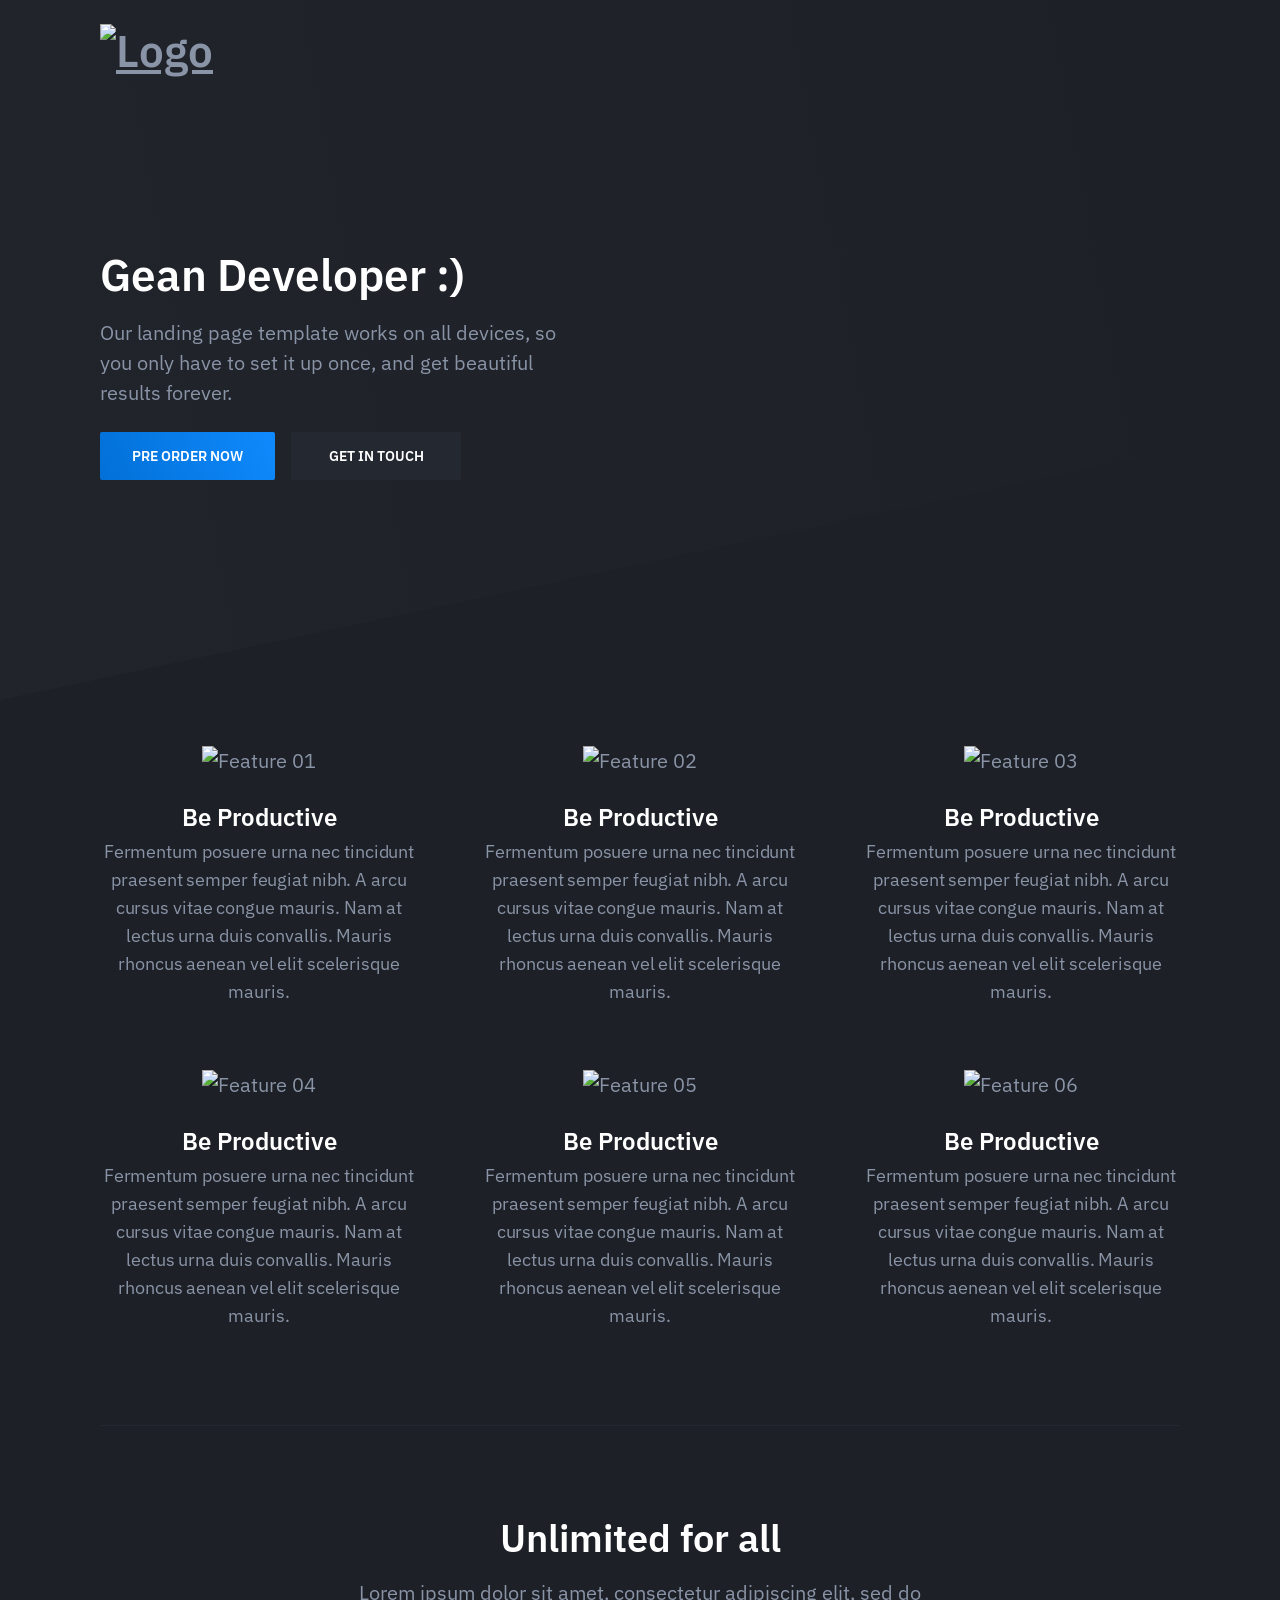
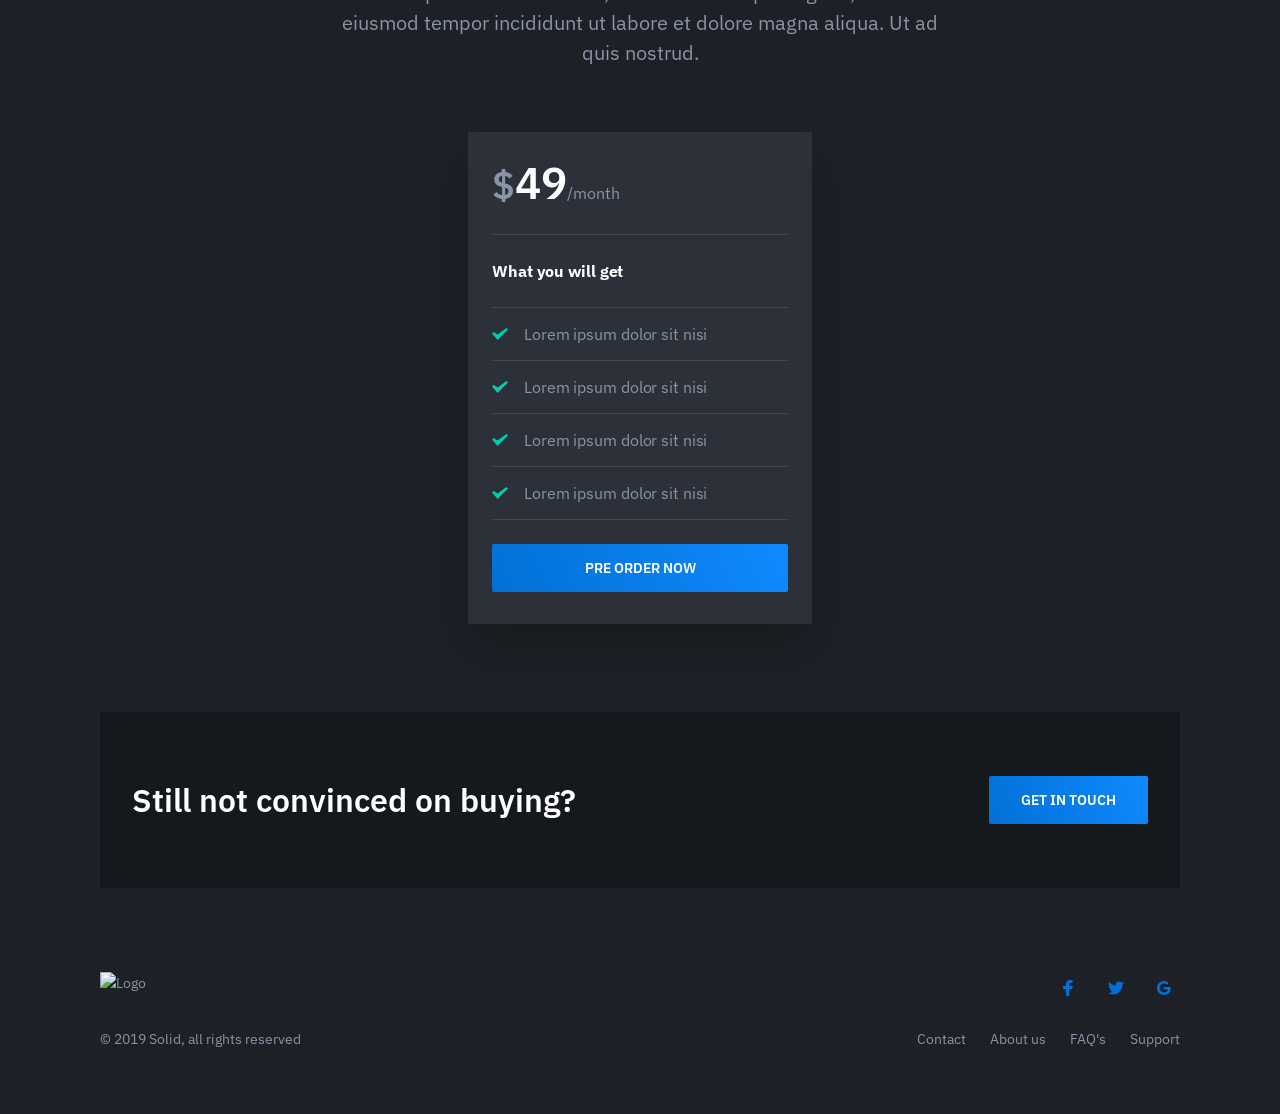
==== commit 69dacf53: "update" ====
--- a/index.html
+++ b/index.html
@@ -1,400 +1,231 @@
 <!DOCTYPE html>
-<html lang="pt-BR">
+<html lang="en" class="no-js">
+
 <head>
-<meta charset="UTF-8">
-<meta name="viewport" content="width=device-width, initial-scale=1">
-<link rel="profile" href="https://gmpg.org/xfn/11">
-
-<title>RobotzDeveloper</title>
-<meta name="robots" content="max-image-preview:large">
-<link rel="dns-prefetch" href="//fonts.googleapis.com">
-<link rel="alternate" type="application/rss+xml" title="Feed para RobotzDeveloper &raquo;" href="https://robotz213.github.io/feed/">
-<link rel="alternate" type="application/rss+xml" title="Feed de comentários para RobotzDeveloper &raquo;" href="https://robotz213.github.io/comments/feed/">
-<link rel="preload" href="https://robotz213.github.io/wp-content/plugins/beaver-builder-lite-version/fonts/fontawesome/5.15.4/webfonts/fa-solid-900.woff2" as="font" type="font/woff2" crossorigin="anonymous">
-<script>
-window._wpemojiSettings = {"baseUrl":"https:\/\/s.w.org\/images\/core\/emoji\/14.0.0\/72x72\/","ext":".png","svgUrl":"https:\/\/s.w.org\/images\/core\/emoji\/14.0.0\/svg\/","svgExt":".svg","source":{"concatemoji":"https:\/\/robotz213.github.io\/wp-includes\/js\/wp-emoji-release.min.js?ver=6.1.1"}};
-/*! This file is auto-generated */
-!function(e,a,t){var n,r,o,i=a.createElement("canvas"),p=i.getContext&&i.getContext("2d");function s(e,t){var a=String.fromCharCode,e=(p.clearRect(0,0,i.width,i.height),p.fillText(a.apply(this,e),0,0),i.toDataURL());return p.clearRect(0,0,i.width,i.height),p.fillText(a.apply(this,t),0,0),e===i.toDataURL()}function c(e){var t=a.createElement("script");t.src=e,t.defer=t.type="text/javascript",a.getElementsByTagName("head")[0].appendChild(t)}for(o=Array("flag","emoji"),t.supports={everything:!0,everythingExceptFlag:!0},r=0;r<o.length;r++)t.supports[o[r]]=function(e){if(p&&p.fillText)switch(p.textBaseline="top",p.font="600 32px Arial",e){case"flag":return s([127987,65039,8205,9895,65039],[127987,65039,8203,9895,65039])?!1:!s([55356,56826,55356,56819],[55356,56826,8203,55356,56819])&&!s([55356,57332,56128,56423,56128,56418,56128,56421,56128,56430,56128,56423,56128,56447],[55356,57332,8203,56128,56423,8203,56128,56418,8203,56128,56421,8203,56128,56430,8203,56128,56423,8203,56128,56447]);case"emoji":return!s([129777,127995,8205,129778,127999],[129777,127995,8203,129778,127999])}return!1}(o[r]),t.supports.everything=t.supports.everything&&t.supports[o[r]],"flag"!==o[r]&&(t.supports.everythingExceptFlag=t.supports.everythingExceptFlag&&t.supports[o[r]]);t.supports.everythingExceptFlag=t.supports.everythingExceptFlag&&!t.supports.flag,t.DOMReady=!1,t.readyCallback=function(){t.DOMReady=!0},t.supports.everything||(n=function(){t.readyCallback()},a.addEventListener?(a.addEventListener("DOMContentLoaded",n,!1),e.addEventListener("load",n,!1)):(e.attachEvent("onload",n),a.attachEvent("onreadystatechange",function(){"complete"===a.readyState&&t.readyCallback()})),(e=t.source||{}).concatemoji?c(e.concatemoji):e.wpemoji&&e.twemoji&&(c(e.twemoji),c(e.wpemoji)))}(window,document,window._wpemojiSettings);
-</script>
-<style>img.wp-smiley,
-img.emoji {
-	display: inline !important;
-	border: none !important;
-	box-shadow: none !important;
-	height: 1em !important;
-	width: 1em !important;
-	margin: 0 0.07em !important;
-	vertical-align: -0.1em !important;
-	background: none !important;
-	padding: 0 !important;
-}</style>
-	<link rel="stylesheet" id="astra-bb-builder-css" href="https://robotz213.github.io/wp-content/themes/astra/assets/css/minified/compatibility/page-builder/bb-plugin.min.css?ver=3.9.4" media="all">
-<link rel="stylesheet" id="astra-theme-css-css" href="https://robotz213.github.io/wp-content/themes/astra/assets/css/minified/frontend.min.css?ver=3.9.4" media="all">
-<style id="astra-theme-css-inline-css">.ast-no-sidebar .entry-content .alignfull {margin-left: calc( -50vw + 50%);margin-right: calc( -50vw + 50%);max-width: 100vw;width: 100vw;}.ast-no-sidebar .entry-content .alignwide {margin-left: calc(-41vw + 50%);margin-right: calc(-41vw + 50%);max-width: unset;width: unset;}.ast-no-sidebar .entry-content .alignfull .alignfull,.ast-no-sidebar .entry-content .alignfull .alignwide,.ast-no-sidebar .entry-content .alignwide .alignfull,.ast-no-sidebar .entry-content .alignwide .alignwide,.ast-no-sidebar .entry-content .wp-block-column .alignfull,.ast-no-sidebar .entry-content .wp-block-column .alignwide{width: 100%;margin-left: auto;margin-right: auto;}.wp-block-gallery,.blocks-gallery-grid {margin: 0;}.wp-block-separator {max-width: 100px;}.wp-block-separator.is-style-wide,.wp-block-separator.is-style-dots {max-width: none;}.entry-content .has-2-columns .wp-block-column:first-child {padding-right: 10px;}.entry-content .has-2-columns .wp-block-column:last-child {padding-left: 10px;}@media (max-width: 782px) {.entry-content .wp-block-columns .wp-block-column {flex-basis: 100%;}.entry-content .has-2-columns .wp-block-column:first-child {padding-right: 0;}.entry-content .has-2-columns .wp-block-column:last-child {padding-left: 0;}}body .entry-content .wp-block-latest-posts {margin-left: 0;}body .entry-content .wp-block-latest-posts li {list-style: none;}.ast-no-sidebar .ast-container .entry-content .wp-block-latest-posts {margin-left: 0;}.ast-header-break-point .entry-content .alignwide {margin-left: auto;margin-right: auto;}.entry-content .blocks-gallery-item img {margin-bottom: auto;}.wp-block-pullquote {border-top: 4px solid #555d66;border-bottom: 4px solid #555d66;color: #40464d;}:root{--ast-container-default-xlg-padding:6.67em;--ast-container-default-lg-padding:5.67em;--ast-container-default-slg-padding:4.34em;--ast-container-default-md-padding:3.34em;--ast-container-default-sm-padding:6.67em;--ast-container-default-xs-padding:2.4em;--ast-container-default-xxs-padding:1.4em;}html{font-size:106.25%;}a,.page-title{color:#1e2428;}a:hover,a:focus{color:#1579e6;}body,button,input,select,textarea,.ast-button,.ast-custom-button{font-family:'Inter',sans-serif;font-weight:400;font-size:17px;font-size:1rem;}blockquote{color:#0c161d;}p,.entry-content p{margin-bottom:1em;}h1,.entry-content h1,h2,.entry-content h2,h3,.entry-content h3,h4,.entry-content h4,h5,.entry-content h5,h6,.entry-content h6,.site-title,.site-title a{font-family:'Merriweather',serif;font-weight:700;}.site-title{font-size:35px;font-size:2.0588235294118rem;display:none;}header .custom-logo-link img{max-width:120px;}.astra-logo-svg{width:120px;}.ast-archive-description .ast-archive-title{font-size:40px;font-size:2.3529411764706rem;}.site-header .site-description{font-size:15px;font-size:0.88235294117647rem;display:none;}.entry-title{font-size:40px;font-size:2.3529411764706rem;}h1,.entry-content h1{font-size:56px;font-size:3.2941176470588rem;font-family:'Merriweather',serif;line-height:1.1;}h2,.entry-content h2{font-size:40px;font-size:2.3529411764706rem;font-family:'Merriweather',serif;line-height:1.2;}h3,.entry-content h3{font-size:32px;font-size:1.8823529411765rem;font-family:'Merriweather',serif;line-height:1.2;}h4,.entry-content h4{font-size:24px;font-size:1.4117647058824rem;font-family:'Merriweather',serif;}h5,.entry-content h5{font-size:18px;font-size:1.0588235294118rem;font-family:'Merriweather',serif;}h6,.entry-content h6{font-size:13px;font-size:0.76470588235294rem;font-family:'Merriweather',serif;}.ast-single-post .entry-title,.page-title{font-size:22px;font-size:1.2941176470588rem;}::selection{background-color:#1579e6;color:#ffffff;}body,h1,.entry-title a,.entry-content h1,h2,.entry-content h2,h3,.entry-content h3,h4,.entry-content h4,h5,.entry-content h5,h6,.entry-content h6{color:#576168;}.tagcloud a:hover,.tagcloud a:focus,.tagcloud a.current-item{color:#ffffff;border-color:#1e2428;background-color:#1e2428;}input:focus,input[type="text"]:focus,input[type="email"]:focus,input[type="url"]:focus,input[type="password"]:focus,input[type="reset"]:focus,input[type="search"]:focus,textarea:focus{border-color:#1e2428;}input[type="radio"]:checked,input[type=reset],input[type="checkbox"]:checked,input[type="checkbox"]:hover:checked,input[type="checkbox"]:focus:checked,input[type=range]::-webkit-slider-thumb{border-color:#1e2428;background-color:#1e2428;box-shadow:none;}.site-footer a:hover + .post-count,.site-footer a:focus + .post-count{background:#1e2428;border-color:#1e2428;}.single .nav-links .nav-previous,.single .nav-links .nav-next{color:#1e2428;}.entry-meta,.entry-meta *{line-height:1.45;color:#1e2428;}.entry-meta a:hover,.entry-meta a:hover *,.entry-meta a:focus,.entry-meta a:focus *,.page-links > .page-link,.page-links .page-link:hover,.post-navigation a:hover{color:#1579e6;}#cat option,.secondary .calendar_wrap thead a,.secondary .calendar_wrap thead a:visited{color:#1e2428;}.secondary .calendar_wrap #today,.ast-progress-val span{background:#1e2428;}.secondary a:hover + .post-count,.secondary a:focus + .post-count{background:#1e2428;border-color:#1e2428;}.calendar_wrap #today > a{color:#ffffff;}.page-links .page-link,.single .post-navigation a{color:#1e2428;}.widget-title{font-size:24px;font-size:1.4117647058824rem;color:#576168;}.ast-logo-title-inline .site-logo-img{padding-right:1em;}.site-logo-img img{ transition:all 0.2s linear;}.ast-page-builder-template .hentry {margin: 0;}.ast-page-builder-template .site-content > .ast-container {max-width: 100%;padding: 0;}.ast-page-builder-template .site-content #primary {padding: 0;margin: 0;}.ast-page-builder-template .no-results {text-align: center;margin: 4em auto;}.ast-page-builder-template .ast-pagination {padding: 2em;}.ast-page-builder-template .entry-header.ast-no-title.ast-no-thumbnail {margin-top: 0;}.ast-page-builder-template .entry-header.ast-header-without-markup {margin-top: 0;margin-bottom: 0;}.ast-page-builder-template .entry-header.ast-no-title.ast-no-meta {margin-bottom: 0;}.ast-page-builder-template.single .post-navigation {padding-bottom: 2em;}.ast-page-builder-template.single-post .site-content > .ast-container {max-width: 100%;}.ast-page-builder-template .entry-header {margin-top: 4em;margin-left: auto;margin-right: auto;padding-left: 20px;padding-right: 20px;}.single.ast-page-builder-template .entry-header {padding-left: 20px;padding-right: 20px;}.ast-page-builder-template .ast-archive-description {margin: 4em auto 0;padding-left: 20px;padding-right: 20px;}.ast-page-builder-template.ast-no-sidebar .entry-content .alignwide {margin-left: 0;margin-right: 0;}@media (max-width:921px){#ast-desktop-header{display:none;}}@media (min-width:921px){#ast-mobile-header{display:none;}}.wp-block-buttons.aligncenter{justify-content:center;}.ast-plain-container.ast-no-sidebar #primary{margin-top:0;margin-bottom:0;}@media (min-width:1200px){.wp-block-group .has-background{padding:20px;}}@media (min-width:1200px){.ast-no-sidebar.ast-separate-container .entry-content .wp-block-group.alignwide,.ast-no-sidebar.ast-separate-container .entry-content .wp-block-cover.alignwide{margin-left:-20px;margin-right:-20px;padding-left:20px;padding-right:20px;}.ast-no-sidebar.ast-separate-container .entry-content .wp-block-cover.alignfull,.ast-no-sidebar.ast-separate-container .entry-content .wp-block-group.alignfull{margin-left:-6.67em;margin-right:-6.67em;padding-left:6.67em;padding-right:6.67em;}}@media (min-width:1200px){.wp-block-cover-image.alignwide .wp-block-cover__inner-container,.wp-block-cover.alignwide .wp-block-cover__inner-container,.wp-block-cover-image.alignfull .wp-block-cover__inner-container,.wp-block-cover.alignfull .wp-block-cover__inner-container{width:100%;}}.wp-block-image.aligncenter{margin-left:auto;margin-right:auto;}.wp-block-table.aligncenter{margin-left:auto;margin-right:auto;}@media (max-width:921px){.ast-separate-container #primary,.ast-separate-container #secondary{padding:1.5em 0;}#primary,#secondary{padding:1.5em 0;margin:0;}.ast-left-sidebar #content > .ast-container{display:flex;flex-direction:column-reverse;width:100%;}.ast-separate-container .ast-article-post,.ast-separate-container .ast-article-single{padding:1.5em 2.14em;}.ast-author-box img.avatar{margin:20px 0 0 0;}}@media (min-width:922px){.ast-separate-container.ast-right-sidebar #primary,.ast-separate-container.ast-left-sidebar #primary{border:0;}.search-no-results.ast-separate-container #primary{margin-bottom:4em;}}.wp-block-button .wp-block-button__link{color:#ffffff;}.wp-block-button .wp-block-button__link:hover,.wp-block-button .wp-block-button__link:focus{color:#ffffff;background-color:#f7b500;border-color:#f7b500;}.elementor-widget-heading h1.elementor-heading-title{line-height:1.1;}.elementor-widget-heading h2.elementor-heading-title{line-height:1.2;}.elementor-widget-heading h3.elementor-heading-title{line-height:1.2;}.wp-block-button .wp-block-button__link{border-style:solid;border-top-width:2px;border-right-width:2px;border-left-width:2px;border-bottom-width:2px;border-color:#1681f5;background-color:#1681f5;color:#ffffff;font-family:'Poppins',sans-serif;font-weight:600;line-height:1;text-transform:capitalize;font-size:15px;font-size:0.88235294117647rem;border-radius:24px;padding-top:14px;padding-right:30px;padding-bottom:14px;padding-left:30px;}.menu-toggle,button,.ast-button,.ast-custom-button,.button,input#submit,input[type="button"],input[type="submit"],input[type="reset"]{border-style:solid;border-top-width:2px;border-right-width:2px;border-left-width:2px;border-bottom-width:2px;color:#ffffff;border-color:#1681f5;background-color:#1681f5;border-radius:24px;padding-top:14px;padding-right:30px;padding-bottom:14px;padding-left:30px;font-family:'Poppins',sans-serif;font-weight:600;font-size:15px;font-size:0.88235294117647rem;line-height:1;text-transform:capitalize;}button:focus,.menu-toggle:hover,button:hover,.ast-button:hover,.ast-custom-button:hover .button:hover,.ast-custom-button:hover ,input[type=reset]:hover,input[type=reset]:focus,input#submit:hover,input#submit:focus,input[type="button"]:hover,input[type="button"]:focus,input[type="submit"]:hover,input[type="submit"]:focus{color:#ffffff;background-color:#f7b500;border-color:#f7b500;}@media (min-width:544px){.ast-container{max-width:100%;}}@media (max-width:544px){.ast-separate-container .ast-article-post,.ast-separate-container .ast-article-single,.ast-separate-container .comments-title,.ast-separate-container .ast-archive-description{padding:1.5em 1em;}.ast-separate-container #content .ast-container{padding-left:0.54em;padding-right:0.54em;}.ast-separate-container .ast-comment-list li.depth-1{padding:1.5em 1em;margin-bottom:1.5em;}.ast-separate-container .ast-comment-list .bypostauthor{padding:.5em;}.ast-search-menu-icon.ast-dropdown-active .search-field{width:170px;}}@media (max-width:921px){.ast-mobile-header-stack .main-header-bar .ast-search-menu-icon{display:inline-block;}.ast-header-break-point.ast-header-custom-item-outside .ast-mobile-header-stack .main-header-bar .ast-search-icon{margin:0;}.ast-comment-avatar-wrap img{max-width:2.5em;}.ast-separate-container .ast-comment-list li.depth-1{padding:1.5em 2.14em;}.ast-separate-container .comment-respond{padding:2em 2.14em;}.ast-comment-meta{padding:0 1.8888em 1.3333em;}}body,.ast-separate-container{background-color:#ffffff;;background-image:none;;}.ast-no-sidebar.ast-separate-container .entry-content .alignfull {margin-left: -6.67em;margin-right: -6.67em;width: auto;}@media (max-width: 1200px) {.ast-no-sidebar.ast-separate-container .entry-content .alignfull {margin-left: -2.4em;margin-right: -2.4em;}}@media (max-width: 768px) {.ast-no-sidebar.ast-separate-container .entry-content .alignfull {margin-left: -2.14em;margin-right: -2.14em;}}@media (max-width: 544px) {.ast-no-sidebar.ast-separate-container .entry-content .alignfull {margin-left: -1em;margin-right: -1em;}}.ast-no-sidebar.ast-separate-container .entry-content .alignwide {margin-left: -20px;margin-right: -20px;}.ast-no-sidebar.ast-separate-container .entry-content .wp-block-column .alignfull,.ast-no-sidebar.ast-separate-container .entry-content .wp-block-column .alignwide {margin-left: auto;margin-right: auto;width: 100%;}@media (max-width:921px){.site-title{display:none;}.ast-archive-description .ast-archive-title{font-size:40px;}.site-header .site-description{display:none;}.entry-title{font-size:30px;}h1,.entry-content h1{font-size:30px;}h2,.entry-content h2{font-size:25px;}h3,.entry-content h3{font-size:20px;}.ast-single-post .entry-title,.page-title{font-size:30px;}}@media (max-width:544px){.site-title{display:none;}.ast-archive-description .ast-archive-title{font-size:40px;}.site-header .site-description{display:none;}.entry-title{font-size:30px;}h1,.entry-content h1{font-size:30px;}h2,.entry-content h2{font-size:25px;}h3,.entry-content h3{font-size:20px;}.ast-single-post .entry-title,.page-title{font-size:30px;}}@media (max-width:921px){html{font-size:96.9%;}}@media (max-width:544px){html{font-size:96.9%;}}@media (min-width:922px){.ast-container{max-width:1240px;}}@font-face {font-family: "Astra";src: url(https://robotz213.github.io/wp-content/themes/astra/assets/fonts/astra.woff) format("woff"),url(https://robotz213.github.io/wp-content/themes/astra/assets/fonts/astra.ttf) format("truetype"),url(https://robotz213.github.io/wp-content/themes/astra/assets/fonts/astra.svg#astra) format("svg");font-weight: normal;font-style: normal;font-display: fallback;}@media (min-width:922px){.main-header-menu .sub-menu .menu-item.ast-left-align-sub-menu:hover > .sub-menu,.main-header-menu .sub-menu .menu-item.ast-left-align-sub-menu.focus > .sub-menu{margin-left:-0px;}}.ast-theme-transparent-header [data-section="section-header-mobile-trigger"] .ast-button-wrap .ast-mobile-menu-trigger-minimal{background:transparent;}.footer-widget-area[data-section^="section-fb-html-"] .ast-builder-html-element{text-align:center;}.astra-icon-down_arrow::after {content: "\e900";font-family: Astra;}.astra-icon-close::after {content: "\e5cd";font-family: Astra;}.astra-icon-drag_handle::after {content: "\e25d";font-family: Astra;}.astra-icon-format_align_justify::after {content: "\e235";font-family: Astra;}.astra-icon-menu::after {content: "\e5d2";font-family: Astra;}.astra-icon-reorder::after {content: "\e8fe";font-family: Astra;}.astra-icon-search::after {content: "\e8b6";font-family: Astra;}.astra-icon-zoom_in::after {content: "\e56b";font-family: Astra;}.astra-icon-check-circle::after {content: "\e901";font-family: Astra;}.astra-icon-shopping-cart::after {content: "\f07a";font-family: Astra;}.astra-icon-shopping-bag::after {content: "\f290";font-family: Astra;}.astra-icon-shopping-basket::after {content: "\f291";font-family: Astra;}.astra-icon-circle-o::after {content: "\e903";font-family: Astra;}.astra-icon-certificate::after {content: "\e902";font-family: Astra;}blockquote {padding: 1.2em;}:root .has-ast-global-color-0-color{color:var(--ast-global-color-0);}:root .has-ast-global-color-0-background-color{background-color:var(--ast-global-color-0);}:root .wp-block-button .has-ast-global-color-0-color{color:var(--ast-global-color-0);}:root .wp-block-button .has-ast-global-color-0-background-color{background-color:var(--ast-global-color-0);}:root .has-ast-global-color-1-color{color:var(--ast-global-color-1);}:root .has-ast-global-color-1-background-color{background-color:var(--ast-global-color-1);}:root .wp-block-button .has-ast-global-color-1-color{color:var(--ast-global-color-1);}:root .wp-block-button .has-ast-global-color-1-background-color{background-color:var(--ast-global-color-1);}:root .has-ast-global-color-2-color{color:var(--ast-global-color-2);}:root .has-ast-global-color-2-background-color{background-color:var(--ast-global-color-2);}:root .wp-block-button .has-ast-global-color-2-color{color:var(--ast-global-color-2);}:root .wp-block-button .has-ast-global-color-2-background-color{background-color:var(--ast-global-color-2);}:root .has-ast-global-color-3-color{color:var(--ast-global-color-3);}:root .has-ast-global-color-3-background-color{background-color:var(--ast-global-color-3);}:root .wp-block-button .has-ast-global-color-3-color{color:var(--ast-global-color-3);}:root .wp-block-button .has-ast-global-color-3-background-color{background-color:var(--ast-global-color-3);}:root .has-ast-global-color-4-color{color:var(--ast-global-color-4);}:root .has-ast-global-color-4-background-color{background-color:var(--ast-global-color-4);}:root .wp-block-button .has-ast-global-color-4-color{color:var(--ast-global-color-4);}:root .wp-block-button .has-ast-global-color-4-background-color{background-color:var(--ast-global-color-4);}:root .has-ast-global-color-5-color{color:var(--ast-global-color-5);}:root .has-ast-global-color-5-background-color{background-color:var(--ast-global-color-5);}:root .wp-block-button .has-ast-global-color-5-color{color:var(--ast-global-color-5);}:root .wp-block-button .has-ast-global-color-5-background-color{background-color:var(--ast-global-color-5);}:root .has-ast-global-color-6-color{color:var(--ast-global-color-6);}:root .has-ast-global-color-6-background-color{background-color:var(--ast-global-color-6);}:root .wp-block-button .has-ast-global-color-6-color{color:var(--ast-global-color-6);}:root .wp-block-button .has-ast-global-color-6-background-color{background-color:var(--ast-global-color-6);}:root .has-ast-global-color-7-color{color:var(--ast-global-color-7);}:root .has-ast-global-color-7-background-color{background-color:var(--ast-global-color-7);}:root .wp-block-button .has-ast-global-color-7-color{color:var(--ast-global-color-7);}:root .wp-block-button .has-ast-global-color-7-background-color{background-color:var(--ast-global-color-7);}:root .has-ast-global-color-8-color{color:var(--ast-global-color-8);}:root .has-ast-global-color-8-background-color{background-color:var(--ast-global-color-8);}:root .wp-block-button .has-ast-global-color-8-color{color:var(--ast-global-color-8);}:root .wp-block-button .has-ast-global-color-8-background-color{background-color:var(--ast-global-color-8);}:root{--ast-global-color-0:#0170B9;--ast-global-color-1:#3a3a3a;--ast-global-color-2:#3a3a3a;--ast-global-color-3:#4B4F58;--ast-global-color-4:#F5F5F5;--ast-global-color-5:#FFFFFF;--ast-global-color-6:#F2F5F7;--ast-global-color-7:#424242;--ast-global-color-8:#000000;}:root {--ast-border-color : #dddddd;}.ast-theme-transparent-header #masthead .site-logo-img .transparent-custom-logo .astra-logo-svg{width:120px;}.ast-theme-transparent-header #masthead .site-logo-img .transparent-custom-logo img{ max-width:120px;}@media (min-width:921px){.ast-theme-transparent-header #masthead{position:absolute;left:0;right:0;}.ast-theme-transparent-header .main-header-bar,.ast-theme-transparent-header.ast-header-break-point .main-header-bar{background:none;}body.elementor-editor-active.ast-theme-transparent-header #masthead,.fl-builder-edit .ast-theme-transparent-header #masthead,body.vc_editor.ast-theme-transparent-header #masthead,body.brz-ed.ast-theme-transparent-header #masthead{z-index:0;}.ast-header-break-point.ast-replace-site-logo-transparent.ast-theme-transparent-header .custom-mobile-logo-link{display:none;}.ast-header-break-point.ast-replace-site-logo-transparent.ast-theme-transparent-header .transparent-custom-logo{display:inline-block;}.ast-theme-transparent-header .ast-above-header,.ast-theme-transparent-header .ast-above-header.ast-above-header-bar{background-image:none;background-color:transparent;}.ast-theme-transparent-header .ast-below-header{background-image:none;background-color:transparent;}}.ast-theme-transparent-header .ast-builder-menu .main-header-menu,.ast-theme-transparent-header .ast-builder-menu .main-header-menu .menu-link,.ast-theme-transparent-header [CLASS*="ast-builder-menu-"] .main-header-menu .menu-item > .menu-link,.ast-theme-transparent-header .ast-masthead-custom-menu-items,.ast-theme-transparent-header .ast-masthead-custom-menu-items a,.ast-theme-transparent-header .ast-builder-menu .main-header-menu .menu-item > .ast-menu-toggle,.ast-theme-transparent-header .ast-builder-menu .main-header-menu .menu-item > .ast-menu-toggle,.ast-theme-transparent-header .ast-above-header-navigation a,.ast-header-break-point.ast-theme-transparent-header .ast-above-header-navigation a,.ast-header-break-point.ast-theme-transparent-header .ast-above-header-navigation > ul.ast-above-header-menu > .menu-item-has-children:not(.current-menu-item) > .ast-menu-toggle,.ast-theme-transparent-header .ast-below-header-menu,.ast-theme-transparent-header .ast-below-header-menu a,.ast-header-break-point.ast-theme-transparent-header .ast-below-header-menu a,.ast-header-break-point.ast-theme-transparent-header .ast-below-header-menu,.ast-theme-transparent-header .main-header-menu .menu-link{color:rgba(255,255,255,0.64);}.ast-theme-transparent-header .ast-builder-menu .main-header-menu .menu-item:hover > .menu-link,.ast-theme-transparent-header .ast-builder-menu .main-header-menu .menu-item:hover > .ast-menu-toggle,.ast-theme-transparent-header .ast-builder-menu .main-header-menu .ast-masthead-custom-menu-items a:hover,.ast-theme-transparent-header .ast-builder-menu .main-header-menu .focus > .menu-link,.ast-theme-transparent-header .ast-builder-menu .main-header-menu .focus > .ast-menu-toggle,.ast-theme-transparent-header .ast-builder-menu .main-header-menu .current-menu-item > .menu-link,.ast-theme-transparent-header .ast-builder-menu .main-header-menu .current-menu-ancestor > .menu-link,.ast-theme-transparent-header .ast-builder-menu .main-header-menu .current-menu-item > .ast-menu-toggle,.ast-theme-transparent-header .ast-builder-menu .main-header-menu .current-menu-ancestor > .ast-menu-toggle,.ast-theme-transparent-header [CLASS*="ast-builder-menu-"] .main-header-menu .current-menu-item > .menu-link,.ast-theme-transparent-header [CLASS*="ast-builder-menu-"] .main-header-menu .current-menu-ancestor > .menu-link,.ast-theme-transparent-header [CLASS*="ast-builder-menu-"] .main-header-menu .current-menu-item > .ast-menu-toggle,.ast-theme-transparent-header [CLASS*="ast-builder-menu-"] .main-header-menu .current-menu-ancestor > .ast-menu-toggle,.ast-theme-transparent-header .main-header-menu .menu-item:hover > .menu-link,.ast-theme-transparent-header .main-header-menu .current-menu-item > .menu-link,.ast-theme-transparent-header .main-header-menu .current-menu-ancestor > .menu-link{color:#ffffff;}@media (max-width:921px){.ast-theme-transparent-header #masthead{position:absolute;left:0;right:0;}.ast-theme-transparent-header .main-header-bar,.ast-theme-transparent-header.ast-header-break-point .main-header-bar{background:none;}body.elementor-editor-active.ast-theme-transparent-header #masthead,.fl-builder-edit .ast-theme-transparent-header #masthead,body.vc_editor.ast-theme-transparent-header #masthead,body.brz-ed.ast-theme-transparent-header #masthead{z-index:0;}.ast-header-break-point.ast-replace-site-logo-transparent.ast-theme-transparent-header .custom-mobile-logo-link{display:none;}.ast-header-break-point.ast-replace-site-logo-transparent.ast-theme-transparent-header .transparent-custom-logo{display:inline-block;}.ast-theme-transparent-header .ast-above-header,.ast-theme-transparent-header .ast-above-header.ast-above-header-bar{background-image:none;background-color:transparent;}.ast-theme-transparent-header .ast-below-header{background-image:none;background-color:transparent;}}@media (max-width:921px){.ast-theme-transparent-header .ast-builder-menu .main-header-menu,.ast-theme-transparent-header .ast-builder-menu .main-header-menu .menu-link,.ast-theme-transparent-header [CLASS*="ast-builder-menu-"] .main-header-menu .menu-item > .menu-link,.ast-theme-transparent-header .ast-masthead-custom-menu-items,.ast-theme-transparent-header .ast-masthead-custom-menu-items a,.ast-theme-transparent-header .ast-builder-menu .main-header-menu .menu-item > .ast-menu-toggle,.ast-theme-transparent-header .ast-builder-menu .main-header-menu .menu-item > .ast-menu-toggle,.ast-theme-transparent-header .main-header-menu .menu-link{color:#1e2428;}.ast-theme-transparent-header .ast-builder-menu .main-header-menu .menu-item:hover > .menu-link,.ast-theme-transparent-header .ast-builder-menu .main-header-menu .menu-item:hover > .ast-menu-toggle,.ast-theme-transparent-header .ast-builder-menu .main-header-menu .ast-masthead-custom-menu-items a:hover,.ast-theme-transparent-header .ast-builder-menu .main-header-menu .focus > .menu-link,.ast-theme-transparent-header .ast-builder-menu .main-header-menu .focus > .ast-menu-toggle,.ast-theme-transparent-header .ast-builder-menu .main-header-menu .current-menu-item > .menu-link,.ast-theme-transparent-header .ast-builder-menu .main-header-menu .current-menu-ancestor > .menu-link,.ast-theme-transparent-header .ast-builder-menu .main-header-menu .current-menu-item > .ast-menu-toggle,.ast-theme-transparent-header .ast-builder-menu .main-header-menu .current-menu-ancestor > .ast-menu-toggle,.ast-theme-transparent-header [CLASS*="ast-builder-menu-"] .main-header-menu .current-menu-item > .menu-link,.ast-theme-transparent-header [CLASS*="ast-builder-menu-"] .main-header-menu .current-menu-ancestor > .menu-link,.ast-theme-transparent-header [CLASS*="ast-builder-menu-"] .main-header-menu .current-menu-item > .ast-menu-toggle,.ast-theme-transparent-header [CLASS*="ast-builder-menu-"] .main-header-menu .current-menu-ancestor > .ast-menu-toggle,.ast-theme-transparent-header .main-header-menu .menu-item:hover > .menu-link,.ast-theme-transparent-header .main-header-menu .current-menu-item > .menu-link,.ast-theme-transparent-header .main-header-menu .current-menu-ancestor > .menu-link{color:#1681f5;}}.ast-theme-transparent-header #ast-desktop-header > [CLASS*="-header-wrap"]:nth-last-child(2) > [CLASS*="-header-bar"],.ast-theme-transparent-header.ast-header-break-point #ast-mobile-header > [CLASS*="-header-wrap"]:nth-last-child(2) > [CLASS*="-header-bar"]{border-bottom-width:0px;border-bottom-style:solid;}.ast-breadcrumbs .trail-browse,.ast-breadcrumbs .trail-items,.ast-breadcrumbs .trail-items li{display:inline-block;margin:0;padding:0;border:none;background:inherit;text-indent:0;}.ast-breadcrumbs .trail-browse{font-size:inherit;font-style:inherit;font-weight:inherit;color:inherit;}.ast-breadcrumbs .trail-items{list-style:none;}.trail-items li::after{padding:0 0.3em;content:"\00bb";}.trail-items li:last-of-type::after{display:none;}h1,.entry-content h1,h2,.entry-content h2,h3,.entry-content h3,h4,.entry-content h4,h5,.entry-content h5,h6,.entry-content h6{color:#1e2428;}@media (max-width:921px){.ast-builder-grid-row-container.ast-builder-grid-row-tablet-3-firstrow .ast-builder-grid-row > *:first-child,.ast-builder-grid-row-container.ast-builder-grid-row-tablet-3-lastrow .ast-builder-grid-row > *:last-child{grid-column:1 / -1;}}@media (max-width:544px){.ast-builder-grid-row-container.ast-builder-grid-row-mobile-3-firstrow .ast-builder-grid-row > *:first-child,.ast-builder-grid-row-container.ast-builder-grid-row-mobile-3-lastrow .ast-builder-grid-row > *:last-child{grid-column:1 / -1;}}.ast-builder-layout-element[data-section="title_tagline"]{display:flex;}@media (max-width:921px){.ast-header-break-point .ast-builder-layout-element[data-section="title_tagline"]{display:flex;}}@media (max-width:544px){.ast-header-break-point .ast-builder-layout-element[data-section="title_tagline"]{display:flex;}}[data-section*="section-hb-button-"] .menu-link{display:none;}.ast-header-button-1[data-section*="section-hb-button-"] .ast-builder-button-wrap .ast-custom-button{font-family:'Poppins',sans-serif;font-weight:600;line-height:1;font-size:14px;font-size:0.82352941176471rem;}.ast-header-button-1 .ast-custom-button{color:#ffffff;background:#651dcb;border-top-width:0px;border-bottom-width:0px;border-left-width:0px;border-right-width:0px;}.ast-header-button-1 .ast-custom-button:hover{color:#ffffff;background:#1e2428;}.ast-header-button-1[data-section*="section-hb-button-"] .ast-builder-button-wrap .ast-custom-button{padding-top:14px;padding-bottom:14px;padding-left:24px;padding-right:24px;}.ast-header-button-1[data-section="section-hb-button-1"]{display:flex;}@media (max-width:921px){.ast-header-break-point .ast-header-button-1[data-section="section-hb-button-1"]{display:flex;}}@media (max-width:544px){.ast-header-break-point .ast-header-button-1[data-section="section-hb-button-1"]{display:flex;}}.ast-builder-menu-1{font-family:inherit;font-weight:inherit;}.ast-builder-menu-1 .sub-menu,.ast-builder-menu-1 .inline-on-mobile .sub-menu{border-top-width:2px;border-bottom-width:0px;border-right-width:0px;border-left-width:0px;border-color:#1579e6;border-style:solid;border-radius:0px;}.ast-builder-menu-1 .main-header-menu > .menu-item > .sub-menu,.ast-builder-menu-1 .main-header-menu > .menu-item > .astra-full-megamenu-wrapper{margin-top:0px;}.ast-desktop .ast-builder-menu-1 .main-header-menu > .menu-item > .sub-menu:before,.ast-desktop .ast-builder-menu-1 .main-header-menu > .menu-item > .astra-full-megamenu-wrapper:before{height:calc( 0px + 5px );}.ast-desktop .ast-builder-menu-1 .menu-item .sub-menu .menu-link{border-style:none;}@media (max-width:921px){.ast-header-break-point .ast-builder-menu-1 .menu-item.menu-item-has-children > .ast-menu-toggle{top:0;}.ast-builder-menu-1 .menu-item-has-children > .menu-link:after{content:unset;}.ast-builder-menu-1 .main-header-menu > .menu-item > .sub-menu,.ast-builder-menu-1 .main-header-menu > .menu-item > .astra-full-megamenu-wrapper{margin-top:0;}}@media (max-width:544px){.ast-header-break-point .ast-builder-menu-1 .menu-item.menu-item-has-children > .ast-menu-toggle{top:0;}.ast-builder-menu-1 .main-header-menu > .menu-item > .sub-menu,.ast-builder-menu-1 .main-header-menu > .menu-item > .astra-full-megamenu-wrapper{margin-top:0;}}.ast-builder-menu-1{display:flex;}@media (max-width:921px){.ast-header-break-point .ast-builder-menu-1{display:flex;}}@media (max-width:544px){.ast-header-break-point .ast-builder-menu-1{display:flex;}}.site-below-footer-wrap{padding-top:20px;padding-bottom:20px;}.site-below-footer-wrap[data-section="section-below-footer-builder"]{background-color:#030000;;background-image:none;;min-height:80px;}.site-below-footer-wrap[data-section="section-below-footer-builder"] .ast-builder-grid-row{max-width:1200px;margin-left:auto;margin-right:auto;}.site-below-footer-wrap[data-section="section-below-footer-builder"] .ast-builder-grid-row,.site-below-footer-wrap[data-section="section-below-footer-builder"] .site-footer-section{align-items:flex-start;}.site-below-footer-wrap[data-section="section-below-footer-builder"].ast-footer-row-inline .site-footer-section{display:flex;margin-bottom:0;}.ast-builder-grid-row-2-equal .ast-builder-grid-row{grid-template-columns:repeat( 2,1fr );}@media (max-width:921px){.site-below-footer-wrap[data-section="section-below-footer-builder"].ast-footer-row-tablet-inline .site-footer-section{display:flex;margin-bottom:0;}.site-below-footer-wrap[data-section="section-below-footer-builder"].ast-footer-row-tablet-stack .site-footer-section{display:block;margin-bottom:10px;}.ast-builder-grid-row-container.ast-builder-grid-row-tablet-2-equal .ast-builder-grid-row{grid-template-columns:repeat( 2,1fr );}}@media (max-width:544px){.site-below-footer-wrap[data-section="section-below-footer-builder"].ast-footer-row-mobile-inline .site-footer-section{display:flex;margin-bottom:0;}.site-below-footer-wrap[data-section="section-below-footer-builder"].ast-footer-row-mobile-stack .site-footer-section{display:block;margin-bottom:10px;}.ast-builder-grid-row-container.ast-builder-grid-row-mobile-full .ast-builder-grid-row{grid-template-columns:1fr;}}.site-below-footer-wrap[data-section="section-below-footer-builder"]{display:grid;}@media (max-width:921px){.ast-header-break-point .site-below-footer-wrap[data-section="section-below-footer-builder"]{display:grid;}}@media (max-width:544px){.ast-header-break-point .site-below-footer-wrap[data-section="section-below-footer-builder"]{display:grid;}}.ast-builder-html-element img.alignnone{display:inline-block;}.ast-builder-html-element p:first-child{margin-top:0;}.ast-builder-html-element p:last-child{margin-bottom:0;}.ast-header-break-point .main-header-bar .ast-builder-html-element{line-height:1.85714285714286;}.footer-widget-area[data-section="section-fb-html-1"] .ast-builder-html-element{color:#ffffff;font-size:13px;font-size:0.76470588235294rem;}.footer-widget-area[data-section="section-fb-html-1"]{font-size:13px;font-size:0.76470588235294rem;}.footer-widget-area[data-section="section-fb-html-1"]{display:block;}@media (max-width:921px){.ast-header-break-point .footer-widget-area[data-section="section-fb-html-1"]{display:block;}}@media (max-width:544px){.ast-header-break-point .footer-widget-area[data-section="section-fb-html-1"]{display:block;}}.footer-widget-area[data-section="section-fb-html-1"] .ast-builder-html-element{text-align:right;}@media (max-width:921px){.footer-widget-area[data-section="section-fb-html-1"] .ast-builder-html-element{text-align:right;}}@media (max-width:544px){.footer-widget-area[data-section="section-fb-html-1"] .ast-builder-html-element{text-align:center;}}.ast-footer-copyright{text-align:left;}.ast-footer-copyright {color:#ffffff;}@media (max-width:921px){.ast-footer-copyright{text-align:left;}}@media (max-width:544px){.ast-footer-copyright{text-align:center;}}.ast-footer-copyright {font-size:13px;font-size:0.76470588235294rem;}.ast-footer-copyright.ast-builder-layout-element{display:flex;}@media (max-width:921px){.ast-header-break-point .ast-footer-copyright.ast-builder-layout-element{display:flex;}}@media (max-width:544px){.ast-header-break-point .ast-footer-copyright.ast-builder-layout-element{display:flex;}}.ast-builder-social-element:hover {color: #0274be;}.ast-social-stack-desktop .ast-builder-social-element,.ast-social-stack-tablet .ast-builder-social-element,.ast-social-stack-mobile .ast-builder-social-element {margin-top: 6px;margin-bottom: 6px;}.ast-social-color-type-official .ast-builder-social-element,.ast-social-color-type-official .social-item-label {color: var(--color);background-color: var(--background-color);}.header-social-inner-wrap.ast-social-color-type-official .ast-builder-social-element svg,.footer-social-inner-wrap.ast-social-color-type-official .ast-builder-social-element svg {fill: currentColor;}.social-show-label-true .ast-builder-social-element {width: auto;padding: 0 0.4em;}[data-section^="section-fb-social-icons-"] .footer-social-inner-wrap {text-align: center;}.ast-footer-social-wrap {width: 100%;}.ast-footer-social-wrap .ast-builder-social-element:first-child {margin-left: 0;}.ast-footer-social-wrap .ast-builder-social-element:last-child {margin-right: 0;}.ast-header-social-wrap .ast-builder-social-element:first-child {margin-left: 0;}.ast-header-social-wrap .ast-builder-social-element:last-child {margin-right: 0;}.ast-builder-social-element {line-height: 1;color: #3a3a3a;background: transparent;vertical-align: middle;transition: all 0.01s;margin-left: 6px;margin-right: 6px;justify-content: center;align-items: center;}.ast-builder-social-element {line-height: 1;color: #3a3a3a;background: transparent;vertical-align: middle;transition: all 0.01s;margin-left: 6px;margin-right: 6px;justify-content: center;align-items: center;}.ast-builder-social-element .social-item-label {padding-left: 6px;}.ast-footer-social-1-wrap .ast-builder-social-element{margin-left:11.5px;margin-right:11.5px;}.ast-footer-social-1-wrap .ast-builder-social-element svg{width:16px;height:16px;}.ast-footer-social-1-wrap .ast-social-color-type-custom svg{fill:#ffffff;}.ast-footer-social-1-wrap .ast-social-color-type-custom .social-item-label{color:#ffffff;}[data-section="section-fb-social-icons-1"] .footer-social-inner-wrap{text-align:left;}@media (max-width:921px){.ast-footer-social-1-wrap .ast-builder-social-element svg{width:13px;height:13px;}.ast-footer-social-1-wrap .ast-builder-social-element{margin-left:6px;margin-right:6px;}[data-section="section-fb-social-icons-1"] .footer-social-inner-wrap{text-align:left;}}@media (max-width:544px){[data-section="section-fb-social-icons-1"] .footer-social-inner-wrap{text-align:center;}}.ast-builder-layout-element[data-section="section-fb-social-icons-1"]{display:flex;}@media (max-width:921px){.ast-header-break-point .ast-builder-layout-element[data-section="section-fb-social-icons-1"]{display:flex;}}@media (max-width:544px){.ast-header-break-point .ast-builder-layout-element[data-section="section-fb-social-icons-1"]{display:flex;}}.site-primary-footer-wrap{padding-top:45px;padding-bottom:45px;}.site-primary-footer-wrap[data-section="section-primary-footer-builder"]{background-color:#030000;;background-image:none;;}.site-primary-footer-wrap[data-section="section-primary-footer-builder"] .ast-builder-grid-row{max-width:1200px;margin-left:auto;margin-right:auto;}.site-primary-footer-wrap[data-section="section-primary-footer-builder"] .ast-builder-grid-row,.site-primary-footer-wrap[data-section="section-primary-footer-builder"] .site-footer-section{align-items:flex-start;}.site-primary-footer-wrap[data-section="section-primary-footer-builder"].ast-footer-row-inline .site-footer-section{display:flex;margin-bottom:0;}.ast-builder-grid-row-4-lheavy .ast-builder-grid-row{grid-template-columns:2fr 1fr 1fr 1fr;}@media (max-width:921px){.site-primary-footer-wrap[data-section="section-primary-footer-builder"].ast-footer-row-tablet-inline .site-footer-section{display:flex;margin-bottom:0;}.site-primary-footer-wrap[data-section="section-primary-footer-builder"].ast-footer-row-tablet-stack .site-footer-section{display:block;margin-bottom:10px;}.ast-builder-grid-row-container.ast-builder-grid-row-tablet-4-equal .ast-builder-grid-row{grid-template-columns:repeat( 4,1fr );}}@media (max-width:544px){.site-primary-footer-wrap[data-section="section-primary-footer-builder"].ast-footer-row-mobile-inline .site-footer-section{display:flex;margin-bottom:0;}.site-primary-footer-wrap[data-section="section-primary-footer-builder"].ast-footer-row-mobile-stack .site-footer-section{display:block;margin-bottom:10px;}.ast-builder-grid-row-container.ast-builder-grid-row-mobile-full .ast-builder-grid-row{grid-template-columns:1fr;}}.site-primary-footer-wrap[data-section="section-primary-footer-builder"]{padding-top:80px;padding-bottom:50px;}@media (max-width:921px){.site-primary-footer-wrap[data-section="section-primary-footer-builder"]{padding-left:30px;padding-right:30px;}}.site-primary-footer-wrap[data-section="section-primary-footer-builder"]{display:grid;}@media (max-width:921px){.ast-header-break-point .site-primary-footer-wrap[data-section="section-primary-footer-builder"]{display:grid;}}@media (max-width:544px){.ast-header-break-point .site-primary-footer-wrap[data-section="section-primary-footer-builder"]{display:grid;}}.footer-widget-area[data-section="sidebar-widgets-footer-widget-1"] .footer-widget-area-inner{text-align:left;}@media (max-width:921px){.footer-widget-area[data-section="sidebar-widgets-footer-widget-1"] .footer-widget-area-inner{text-align:left;}}@media (max-width:544px){.footer-widget-area[data-section="sidebar-widgets-footer-widget-1"] .footer-widget-area-inner{text-align:center;}}.footer-widget-area[data-section="sidebar-widgets-footer-widget-1"] .footer-widget-area-inner{color:#ffffff;font-size:17px;font-size:1rem;}.footer-widget-area[data-section="sidebar-widgets-footer-widget-1"]{display:block;}@media (max-width:921px){.ast-header-break-point .footer-widget-area[data-section="sidebar-widgets-footer-widget-1"]{display:block;}}@media (max-width:544px){.ast-header-break-point .footer-widget-area[data-section="sidebar-widgets-footer-widget-1"]{display:block;}}.footer-widget-area[data-section="sidebar-widgets-footer-widget-2"] .footer-widget-area-inner a{color:#bfbfbf;}.footer-widget-area[data-section="sidebar-widgets-footer-widget-2"] .widget-title{color:#ffffff;}.footer-widget-area[data-section="sidebar-widgets-footer-widget-2"]{display:block;}@media (max-width:921px){.ast-header-break-point .footer-widget-area[data-section="sidebar-widgets-footer-widget-2"]{display:block;}}@media (max-width:544px){.ast-header-break-point .footer-widget-area[data-section="sidebar-widgets-footer-widget-2"]{display:block;}}.footer-widget-area[data-section="sidebar-widgets-footer-widget-3"] .footer-widget-area-inner a{color:#bfbfbf;}.footer-widget-area[data-section="sidebar-widgets-footer-widget-3"] .widget-title{color:#ffffff;}.footer-widget-area[data-section="sidebar-widgets-footer-widget-3"]{display:block;}@media (max-width:921px){.ast-header-break-point .footer-widget-area[data-section="sidebar-widgets-footer-widget-3"]{display:block;}}@media (max-width:544px){.ast-header-break-point .footer-widget-area[data-section="sidebar-widgets-footer-widget-3"]{display:block;}}.footer-widget-area[data-section="sidebar-widgets-footer-widget-4"] .footer-widget-area-inner{color:#bfbfbf;}.footer-widget-area[data-section="sidebar-widgets-footer-widget-4"] .widget-title{color:#ffffff;}.footer-widget-area[data-section="sidebar-widgets-footer-widget-4"]{display:block;}@media (max-width:921px){.ast-header-break-point .footer-widget-area[data-section="sidebar-widgets-footer-widget-4"]{display:block;}}@media (max-width:544px){.ast-header-break-point .footer-widget-area[data-section="sidebar-widgets-footer-widget-4"]{display:block;}}.footer-widget-area[data-section="sidebar-widgets-footer-widget-2"] .footer-widget-area-inner{text-align:left;}@media (max-width:921px){.footer-widget-area[data-section="sidebar-widgets-footer-widget-2"] .footer-widget-area-inner{text-align:center;}}@media (max-width:544px){.footer-widget-area[data-section="sidebar-widgets-footer-widget-2"] .footer-widget-area-inner{text-align:center;}}.footer-widget-area[data-section="sidebar-widgets-footer-widget-1"] .footer-widget-area-inner{color:#ffffff;font-size:17px;font-size:1rem;}.footer-widget-area[data-section="sidebar-widgets-footer-widget-1"]{display:block;}@media (max-width:921px){.ast-header-break-point .footer-widget-area[data-section="sidebar-widgets-footer-widget-1"]{display:block;}}@media (max-width:544px){.ast-header-break-point .footer-widget-area[data-section="sidebar-widgets-footer-widget-1"]{display:block;}}.footer-widget-area[data-section="sidebar-widgets-footer-widget-2"] .footer-widget-area-inner a{color:#bfbfbf;}.footer-widget-area[data-section="sidebar-widgets-footer-widget-2"] .widget-title{color:#ffffff;}.footer-widget-area[data-section="sidebar-widgets-footer-widget-2"]{display:block;}@media (max-width:921px){.ast-header-break-point .footer-widget-area[data-section="sidebar-widgets-footer-widget-2"]{display:block;}}@media (max-width:544px){.ast-header-break-point .footer-widget-area[data-section="sidebar-widgets-footer-widget-2"]{display:block;}}.footer-widget-area[data-section="sidebar-widgets-footer-widget-3"] .footer-widget-area-inner a{color:#bfbfbf;}.footer-widget-area[data-section="sidebar-widgets-footer-widget-3"] .widget-title{color:#ffffff;}.footer-widget-area[data-section="sidebar-widgets-footer-widget-3"]{display:block;}@media (max-width:921px){.ast-header-break-point .footer-widget-area[data-section="sidebar-widgets-footer-widget-3"]{display:block;}}@media (max-width:544px){.ast-header-break-point .footer-widget-area[data-section="sidebar-widgets-footer-widget-3"]{display:block;}}.footer-widget-area[data-section="sidebar-widgets-footer-widget-4"] .footer-widget-area-inner{color:#bfbfbf;}.footer-widget-area[data-section="sidebar-widgets-footer-widget-4"] .widget-title{color:#ffffff;}.footer-widget-area[data-section="sidebar-widgets-footer-widget-4"]{display:block;}@media (max-width:921px){.ast-header-break-point .footer-widget-area[data-section="sidebar-widgets-footer-widget-4"]{display:block;}}@media (max-width:544px){.ast-header-break-point .footer-widget-area[data-section="sidebar-widgets-footer-widget-4"]{display:block;}}.footer-widget-area[data-section="sidebar-widgets-footer-widget-3"] .footer-widget-area-inner{text-align:left;}@media (max-width:921px){.footer-widget-area[data-section="sidebar-widgets-footer-widget-3"] .footer-widget-area-inner{text-align:center;}}@media (max-width:544px){.footer-widget-area[data-section="sidebar-widgets-footer-widget-3"] .footer-widget-area-inner{text-align:center;}}.footer-widget-area[data-section="sidebar-widgets-footer-widget-1"] .footer-widget-area-inner{color:#ffffff;font-size:17px;font-size:1rem;}.footer-widget-area[data-section="sidebar-widgets-footer-widget-1"]{display:block;}@media (max-width:921px){.ast-header-break-point .footer-widget-area[data-section="sidebar-widgets-footer-widget-1"]{display:block;}}@media (max-width:544px){.ast-header-break-point .footer-widget-area[data-section="sidebar-widgets-footer-widget-1"]{display:block;}}.footer-widget-area[data-section="sidebar-widgets-footer-widget-2"] .footer-widget-area-inner a{color:#bfbfbf;}.footer-widget-area[data-section="sidebar-widgets-footer-widget-2"] .widget-title{color:#ffffff;}.footer-widget-area[data-section="sidebar-widgets-footer-widget-2"]{display:block;}@media (max-width:921px){.ast-header-break-point .footer-widget-area[data-section="sidebar-widgets-footer-widget-2"]{display:block;}}@media (max-width:544px){.ast-header-break-point .footer-widget-area[data-section="sidebar-widgets-footer-widget-2"]{display:block;}}.footer-widget-area[data-section="sidebar-widgets-footer-widget-3"] .footer-widget-area-inner a{color:#bfbfbf;}.footer-widget-area[data-section="sidebar-widgets-footer-widget-3"] .widget-title{color:#ffffff;}.footer-widget-area[data-section="sidebar-widgets-footer-widget-3"]{display:block;}@media (max-width:921px){.ast-header-break-point .footer-widget-area[data-section="sidebar-widgets-footer-widget-3"]{display:block;}}@media (max-width:544px){.ast-header-break-point .footer-widget-area[data-section="sidebar-widgets-footer-widget-3"]{display:block;}}.footer-widget-area[data-section="sidebar-widgets-footer-widget-4"] .footer-widget-area-inner{color:#bfbfbf;}.footer-widget-area[data-section="sidebar-widgets-footer-widget-4"] .widget-title{color:#ffffff;}.footer-widget-area[data-section="sidebar-widgets-footer-widget-4"]{display:block;}@media (max-width:921px){.ast-header-break-point .footer-widget-area[data-section="sidebar-widgets-footer-widget-4"]{display:block;}}@media (max-width:544px){.ast-header-break-point .footer-widget-area[data-section="sidebar-widgets-footer-widget-4"]{display:block;}}.footer-widget-area[data-section="sidebar-widgets-footer-widget-4"] .footer-widget-area-inner{text-align:left;}@media (max-width:921px){.footer-widget-area[data-section="sidebar-widgets-footer-widget-4"] .footer-widget-area-inner{text-align:center;}}@media (max-width:544px){.footer-widget-area[data-section="sidebar-widgets-footer-widget-4"] .footer-widget-area-inner{text-align:center;}}.footer-widget-area[data-section="sidebar-widgets-footer-widget-1"] .footer-widget-area-inner{color:#ffffff;font-size:17px;font-size:1rem;}.footer-widget-area[data-section="sidebar-widgets-footer-widget-1"]{display:block;}@media (max-width:921px){.ast-header-break-point .footer-widget-area[data-section="sidebar-widgets-footer-widget-1"]{display:block;}}@media (max-width:544px){.ast-header-break-point .footer-widget-area[data-section="sidebar-widgets-footer-widget-1"]{display:block;}}.footer-widget-area[data-section="sidebar-widgets-footer-widget-2"] .footer-widget-area-inner a{color:#bfbfbf;}.footer-widget-area[data-section="sidebar-widgets-footer-widget-2"] .widget-title{color:#ffffff;}.footer-widget-area[data-section="sidebar-widgets-footer-widget-2"]{display:block;}@media (max-width:921px){.ast-header-break-point .footer-widget-area[data-section="sidebar-widgets-footer-widget-2"]{display:block;}}@media (max-width:544px){.ast-header-break-point .footer-widget-area[data-section="sidebar-widgets-footer-widget-2"]{display:block;}}.footer-widget-area[data-section="sidebar-widgets-footer-widget-3"] .footer-widget-area-inner a{color:#bfbfbf;}.footer-widget-area[data-section="sidebar-widgets-footer-widget-3"] .widget-title{color:#ffffff;}.footer-widget-area[data-section="sidebar-widgets-footer-widget-3"]{display:block;}@media (max-width:921px){.ast-header-break-point .footer-widget-area[data-section="sidebar-widgets-footer-widget-3"]{display:block;}}@media (max-width:544px){.ast-header-break-point .footer-widget-area[data-section="sidebar-widgets-footer-widget-3"]{display:block;}}.footer-widget-area[data-section="sidebar-widgets-footer-widget-4"] .footer-widget-area-inner{color:#bfbfbf;}.footer-widget-area[data-section="sidebar-widgets-footer-widget-4"] .widget-title{color:#ffffff;}.footer-widget-area[data-section="sidebar-widgets-footer-widget-4"]{display:block;}@media (max-width:921px){.ast-header-break-point .footer-widget-area[data-section="sidebar-widgets-footer-widget-4"]{display:block;}}@media (max-width:544px){.ast-header-break-point .footer-widget-area[data-section="sidebar-widgets-footer-widget-4"]{display:block;}}.ast-header-break-point .main-header-bar{border-bottom-width:1px;}@media (min-width:922px){.main-header-bar{border-bottom-width:1px;}}.main-header-menu .menu-item, #astra-footer-menu .menu-item, .main-header-bar .ast-masthead-custom-menu-items{-js-display:flex;display:flex;-webkit-box-pack:center;-webkit-justify-content:center;-moz-box-pack:center;-ms-flex-pack:center;justify-content:center;-webkit-box-orient:vertical;-webkit-box-direction:normal;-webkit-flex-direction:column;-moz-box-orient:vertical;-moz-box-direction:normal;-ms-flex-direction:column;flex-direction:column;}.main-header-menu > .menu-item > .menu-link, #astra-footer-menu > .menu-item > .menu-link{height:100%;-webkit-box-align:center;-webkit-align-items:center;-moz-box-align:center;-ms-flex-align:center;align-items:center;-js-display:flex;display:flex;}.main-header-menu .sub-menu .menu-item.menu-item-has-children > .menu-link:after{position:absolute;right:1em;top:50%;transform:translate(0,-50%) rotate(270deg);}.ast-header-break-point .main-header-bar .main-header-bar-navigation .page_item_has_children > .ast-menu-toggle::before, .ast-header-break-point .main-header-bar .main-header-bar-navigation .menu-item-has-children > .ast-menu-toggle::before, .ast-mobile-popup-drawer .main-header-bar-navigation .menu-item-has-children>.ast-menu-toggle::before, .ast-header-break-point .ast-mobile-header-wrap .main-header-bar-navigation .menu-item-has-children > .ast-menu-toggle::before{font-weight:bold;content:"\e900";font-family:Astra;text-decoration:inherit;display:inline-block;}.ast-header-break-point .main-navigation ul.sub-menu .menu-item .menu-link:before{content:"\e900";font-family:Astra;font-size:.65em;text-decoration:inherit;display:inline-block;transform:translate(0, -2px) rotateZ(270deg);margin-right:5px;}.widget_search .search-form:after{font-family:Astra;font-size:1.2em;font-weight:normal;content:"\e8b6";position:absolute;top:50%;right:15px;transform:translate(0, -50%);}.astra-search-icon::before{content:"\e8b6";font-family:Astra;font-style:normal;font-weight:normal;text-decoration:inherit;text-align:center;-webkit-font-smoothing:antialiased;-moz-osx-font-smoothing:grayscale;z-index:3;}.main-header-bar .main-header-bar-navigation .page_item_has_children > a:after, .main-header-bar .main-header-bar-navigation .menu-item-has-children > a:after, .site-header-focus-item .main-header-bar-navigation .menu-item-has-children > .menu-link:after{content:"\e900";display:inline-block;font-family:Astra;font-size:.6rem;font-weight:bold;text-rendering:auto;-webkit-font-smoothing:antialiased;-moz-osx-font-smoothing:grayscale;margin-left:10px;line-height:normal;}.ast-mobile-popup-drawer .main-header-bar-navigation .ast-submenu-expanded>.ast-menu-toggle::before{transform:rotateX(180deg);}.ast-header-break-point .main-header-bar-navigation .menu-item-has-children > .menu-link:after{display:none;}.ast-separate-container .blog-layout-1, .ast-separate-container .blog-layout-2, .ast-separate-container .blog-layout-3{background-color:transparent;background-image:none;}.ast-separate-container .ast-article-post{background-color:var(--ast-global-color-5);;}@media (max-width:921px){.ast-separate-container .ast-article-post{background-color:var(--ast-global-color-5);;}}@media (max-width:544px){.ast-separate-container .ast-article-post{background-color:var(--ast-global-color-5);;}}.ast-separate-container .ast-article-single:not(.ast-related-post), .ast-separate-container .comments-area .comment-respond,.ast-separate-container .comments-area .ast-comment-list li, .ast-separate-container .ast-woocommerce-container, .ast-separate-container .error-404, .ast-separate-container .no-results, .single.ast-separate-container  .ast-author-meta, .ast-separate-container .related-posts-title-wrapper, .ast-separate-container.ast-two-container #secondary .widget,.ast-separate-container .comments-count-wrapper, .ast-box-layout.ast-plain-container .site-content,.ast-padded-layout.ast-plain-container .site-content, .ast-separate-container .comments-area .comments-title{background-color:var(--ast-global-color-5);;}@media (max-width:921px){.ast-separate-container .ast-article-single:not(.ast-related-post), .ast-separate-container .comments-area .comment-respond,.ast-separate-container .comments-area .ast-comment-list li, .ast-separate-container .ast-woocommerce-container, .ast-separate-container .error-404, .ast-separate-container .no-results, .single.ast-separate-container  .ast-author-meta, .ast-separate-container .related-posts-title-wrapper, .ast-separate-container.ast-two-container #secondary .widget,.ast-separate-container .comments-count-wrapper, .ast-box-layout.ast-plain-container .site-content,.ast-padded-layout.ast-plain-container .site-content, .ast-separate-container .comments-area .comments-title{background-color:var(--ast-global-color-5);;}}@media (max-width:544px){.ast-separate-container .ast-article-single:not(.ast-related-post), .ast-separate-container .comments-area .comment-respond,.ast-separate-container .comments-area .ast-comment-list li, .ast-separate-container .ast-woocommerce-container, .ast-separate-container .error-404, .ast-separate-container .no-results, .single.ast-separate-container  .ast-author-meta, .ast-separate-container .related-posts-title-wrapper, .ast-separate-container.ast-two-container #secondary .widget,.ast-separate-container .comments-count-wrapper, .ast-box-layout.ast-plain-container .site-content,.ast-padded-layout.ast-plain-container .site-content, .ast-separate-container .comments-area .comments-title{background-color:var(--ast-global-color-5);;}}.ast-mobile-header-content > *,.ast-desktop-header-content > * {padding: 10px 0;height: auto;}.ast-mobile-header-content > *:first-child,.ast-desktop-header-content > *:first-child {padding-top: 10px;}.ast-mobile-header-content > .ast-builder-menu,.ast-desktop-header-content > .ast-builder-menu {padding-top: 0;}.ast-mobile-header-content > *:last-child,.ast-desktop-header-content > *:last-child {padding-bottom: 0;}.ast-mobile-header-content .ast-search-menu-icon.ast-inline-search label,.ast-desktop-header-content .ast-search-menu-icon.ast-inline-search label {width: 100%;}.ast-desktop-header-content .main-header-bar-navigation .ast-submenu-expanded > .ast-menu-toggle::before {transform: rotateX(180deg);}#ast-desktop-header .ast-desktop-header-content,.ast-mobile-header-content .ast-search-icon,.ast-desktop-header-content .ast-search-icon,.ast-mobile-header-wrap .ast-mobile-header-content,.ast-main-header-nav-open.ast-popup-nav-open .ast-mobile-header-wrap .ast-mobile-header-content,.ast-main-header-nav-open.ast-popup-nav-open .ast-desktop-header-content {display: none;}.ast-main-header-nav-open.ast-header-break-point #ast-desktop-header .ast-desktop-header-content,.ast-main-header-nav-open.ast-header-break-point .ast-mobile-header-wrap .ast-mobile-header-content {display: block;}.ast-desktop .ast-desktop-header-content .astra-menu-animation-slide-up > .menu-item > .sub-menu,.ast-desktop .ast-desktop-header-content .astra-menu-animation-slide-up > .menu-item .menu-item > .sub-menu,.ast-desktop .ast-desktop-header-content .astra-menu-animation-slide-down > .menu-item > .sub-menu,.ast-desktop .ast-desktop-header-content .astra-menu-animation-slide-down > .menu-item .menu-item > .sub-menu,.ast-desktop .ast-desktop-header-content .astra-menu-animation-fade > .menu-item > .sub-menu,.ast-desktop .ast-desktop-header-content .astra-menu-animation-fade > .menu-item .menu-item > .sub-menu {opacity: 1;visibility: visible;}.ast-hfb-header.ast-default-menu-enable.ast-header-break-point .ast-mobile-header-wrap .ast-mobile-header-content .main-header-bar-navigation {width: unset;margin: unset;}.ast-mobile-header-content.content-align-flex-end .main-header-bar-navigation .menu-item-has-children > .ast-menu-toggle,.ast-desktop-header-content.content-align-flex-end .main-header-bar-navigation .menu-item-has-children > .ast-menu-toggle {left: calc( 20px - 0.907em);}.ast-mobile-header-content .ast-search-menu-icon,.ast-mobile-header-content .ast-search-menu-icon.slide-search,.ast-desktop-header-content .ast-search-menu-icon,.ast-desktop-header-content .ast-search-menu-icon.slide-search {width: 100%;position: relative;display: block;right: auto;transform: none;}.ast-mobile-header-content .ast-search-menu-icon.slide-search .search-form,.ast-mobile-header-content .ast-search-menu-icon .search-form,.ast-desktop-header-content .ast-search-menu-icon.slide-search .search-form,.ast-desktop-header-content .ast-search-menu-icon .search-form {right: 0;visibility: visible;opacity: 1;position: relative;top: auto;transform: none;padding: 0;display: block;overflow: hidden;}.ast-mobile-header-content .ast-search-menu-icon.ast-inline-search .search-field,.ast-mobile-header-content .ast-search-menu-icon .search-field,.ast-desktop-header-content .ast-search-menu-icon.ast-inline-search .search-field,.ast-desktop-header-content .ast-search-menu-icon .search-field {width: 100%;padding-right: 5.5em;}.ast-mobile-header-content .ast-search-menu-icon .search-submit,.ast-desktop-header-content .ast-search-menu-icon .search-submit {display: block;position: absolute;height: 100%;top: 0;right: 0;padding: 0 1em;border-radius: 0;}.ast-hfb-header.ast-default-menu-enable.ast-header-break-point .ast-mobile-header-wrap .ast-mobile-header-content .main-header-bar-navigation ul .sub-menu .menu-link {padding-left: 30px;}.ast-hfb-header.ast-default-menu-enable.ast-header-break-point .ast-mobile-header-wrap .ast-mobile-header-content .main-header-bar-navigation .sub-menu .menu-item .menu-item .menu-link {padding-left: 40px;}.ast-mobile-popup-drawer.active .ast-mobile-popup-inner{background-color:#ffffff;;}.ast-mobile-header-wrap .ast-mobile-header-content, .ast-desktop-header-content{background-color:#ffffff;;}.ast-mobile-popup-content > *, .ast-mobile-header-content > *, .ast-desktop-popup-content > *, .ast-desktop-header-content > *{padding-top:0px;padding-bottom:0px;}.content-align-flex-start .ast-builder-layout-element{justify-content:flex-start;}.content-align-flex-start .main-header-menu{text-align:left;}.ast-mobile-popup-drawer.active .menu-toggle-close{color:#3a3a3a;}.ast-mobile-header-wrap .ast-primary-header-bar,.ast-primary-header-bar .site-primary-header-wrap{min-height:70px;}.ast-desktop .ast-primary-header-bar .main-header-menu > .menu-item{line-height:70px;}@media (max-width:921px){#masthead .ast-mobile-header-wrap .ast-primary-header-bar,#masthead .ast-mobile-header-wrap .ast-below-header-bar{padding-left:20px;padding-right:20px;}}.ast-header-break-point .ast-primary-header-bar{border-bottom-width:1px;border-bottom-style:solid;}@media (min-width:922px){.ast-primary-header-bar{border-bottom-width:1px;border-bottom-style:solid;}}.ast-primary-header-bar{background-color:#ffffff;;}.ast-primary-header-bar{display:block;}@media (max-width:921px){.ast-header-break-point .ast-primary-header-bar{display:grid;}}@media (max-width:544px){.ast-header-break-point .ast-primary-header-bar{display:grid;}}[data-section="section-header-mobile-trigger"] .ast-button-wrap .ast-mobile-menu-trigger-minimal{color:#f7b500;border:none;background:transparent;}[data-section="section-header-mobile-trigger"] .ast-button-wrap .mobile-menu-toggle-icon .ast-mobile-svg{width:20px;height:20px;fill:#f7b500;}[data-section="section-header-mobile-trigger"] .ast-button-wrap .mobile-menu-wrap .mobile-menu{color:#f7b500;}.ast-above-header .main-header-bar-navigation{height:100%;}.ast-header-break-point .ast-mobile-header-wrap .ast-above-header-wrap .main-header-bar-navigation .inline-on-mobile .menu-item .menu-link{border:none;}.ast-header-break-point .ast-mobile-header-wrap .ast-above-header-wrap .main-header-bar-navigation .inline-on-mobile .menu-item-has-children > .ast-menu-toggle::before{font-size:.6rem;}.ast-header-break-point .ast-mobile-header-wrap .ast-above-header-wrap .main-header-bar-navigation .ast-submenu-expanded > .ast-menu-toggle::before{transform:rotateX(180deg);}.ast-mobile-header-wrap .ast-above-header-bar ,.ast-above-header-bar .site-above-header-wrap{min-height:50px;}.ast-desktop .ast-above-header-bar .main-header-menu > .menu-item{line-height:50px;}.ast-desktop .ast-above-header-bar .ast-header-woo-cart,.ast-desktop .ast-above-header-bar .ast-header-edd-cart{line-height:50px;}.ast-above-header-bar{border-bottom-width:1px;border-bottom-color:#eaeaea;border-bottom-style:solid;}.ast-above-header.ast-above-header-bar{background-color:#ffffff;;}.ast-header-break-point .ast-above-header-bar{background-color:#ffffff;}@media (max-width:921px){#masthead .ast-mobile-header-wrap .ast-above-header-bar{padding-left:20px;padding-right:20px;}}.ast-above-header-bar{display:block;}@media (max-width:921px){.ast-header-break-point .ast-above-header-bar{display:grid;}}@media (max-width:544px){.ast-header-break-point .ast-above-header-bar{display:grid;}}</style>
-<link rel="stylesheet" id="astra-google-fonts-css" href="https://fonts.googleapis.com/css?family=Inter%3A400%2C500%7CMerriweather%3A700%2C600%7CPoppins%3A600&#038;display=fallback&#038;ver=3.9.4" media="all">
-<link rel="stylesheet" id="astra-menu-animation-css" href="https://robotz213.github.io/wp-content/themes/astra/assets/css/minified/menu-animation.min.css?ver=3.9.4" media="all">
-<link rel="stylesheet" id="wp-block-library-css" href="https://robotz213.github.io/wp-includes/css/dist/block-library/style.min.css?ver=6.1.1" media="all">
-<style id="global-styles-inline-css">body{--wp--preset--color--black: #000000;--wp--preset--color--cyan-bluish-gray: #abb8c3;--wp--preset--color--white: #ffffff;--wp--preset--color--pale-pink: #f78da7;--wp--preset--color--vivid-red: #cf2e2e;--wp--preset--color--luminous-vivid-orange: #ff6900;--wp--preset--color--luminous-vivid-amber: #fcb900;--wp--preset--color--light-green-cyan: #7bdcb5;--wp--preset--color--vivid-green-cyan: #00d084;--wp--preset--color--pale-cyan-blue: #8ed1fc;--wp--preset--color--vivid-cyan-blue: #0693e3;--wp--preset--color--vivid-purple: #9b51e0;--wp--preset--color--ast-global-color-0: var(--ast-global-color-0);--wp--preset--color--ast-global-color-1: var(--ast-global-color-1);--wp--preset--color--ast-global-color-2: var(--ast-global-color-2);--wp--preset--color--ast-global-color-3: var(--ast-global-color-3);--wp--preset--color--ast-global-color-4: var(--ast-global-color-4);--wp--preset--color--ast-global-color-5: var(--ast-global-color-5);--wp--preset--color--ast-global-color-6: var(--ast-global-color-6);--wp--preset--color--ast-global-color-7: var(--ast-global-color-7);--wp--preset--color--ast-global-color-8: var(--ast-global-color-8);--wp--preset--gradient--vivid-cyan-blue-to-vivid-purple: linear-gradient(135deg,rgba(6,147,227,1) 0%,rgb(155,81,224) 100%);--wp--preset--gradient--light-green-cyan-to-vivid-green-cyan: linear-gradient(135deg,rgb(122,220,180) 0%,rgb(0,208,130) 100%);--wp--preset--gradient--luminous-vivid-amber-to-luminous-vivid-orange: linear-gradient(135deg,rgba(252,185,0,1) 0%,rgba(255,105,0,1) 100%);--wp--preset--gradient--luminous-vivid-orange-to-vivid-red: linear-gradient(135deg,rgba(255,105,0,1) 0%,rgb(207,46,46) 100%);--wp--preset--gradient--very-light-gray-to-cyan-bluish-gray: linear-gradient(135deg,rgb(238,238,238) 0%,rgb(169,184,195) 100%);--wp--preset--gradient--cool-to-warm-spectrum: linear-gradient(135deg,rgb(74,234,220) 0%,rgb(151,120,209) 20%,rgb(207,42,186) 40%,rgb(238,44,130) 60%,rgb(251,105,98) 80%,rgb(254,248,76) 100%);--wp--preset--gradient--blush-light-purple: linear-gradient(135deg,rgb(255,206,236) 0%,rgb(152,150,240) 100%);--wp--preset--gradient--blush-bordeaux: linear-gradient(135deg,rgb(254,205,165) 0%,rgb(254,45,45) 50%,rgb(107,0,62) 100%);--wp--preset--gradient--luminous-dusk: linear-gradient(135deg,rgb(255,203,112) 0%,rgb(199,81,192) 50%,rgb(65,88,208) 100%);--wp--preset--gradient--pale-ocean: linear-gradient(135deg,rgb(255,245,203) 0%,rgb(182,227,212) 50%,rgb(51,167,181) 100%);--wp--preset--gradient--electric-grass: linear-gradient(135deg,rgb(202,248,128) 0%,rgb(113,206,126) 100%);--wp--preset--gradient--midnight: linear-gradient(135deg,rgb(2,3,129) 0%,rgb(40,116,252) 100%);--wp--preset--duotone--dark-grayscale: url('#wp-duotone-dark-grayscale');--wp--preset--duotone--grayscale: url('#wp-duotone-grayscale');--wp--preset--duotone--purple-yellow: url('#wp-duotone-purple-yellow');--wp--preset--duotone--blue-red: url('#wp-duotone-blue-red');--wp--preset--duotone--midnight: url('#wp-duotone-midnight');--wp--preset--duotone--magenta-yellow: url('#wp-duotone-magenta-yellow');--wp--preset--duotone--purple-green: url('#wp-duotone-purple-green');--wp--preset--duotone--blue-orange: url('#wp-duotone-blue-orange');--wp--preset--font-size--small: 13px;--wp--preset--font-size--medium: 20px;--wp--preset--font-size--large: 36px;--wp--preset--font-size--x-large: 42px;--wp--preset--spacing--20: 0.44rem;--wp--preset--spacing--30: 0.67rem;--wp--preset--spacing--40: 1rem;--wp--preset--spacing--50: 1.5rem;--wp--preset--spacing--60: 2.25rem;--wp--preset--spacing--70: 3.38rem;--wp--preset--spacing--80: 5.06rem;}body { margin: 0;--wp--style--global--content-size: var(--wp--custom--ast-content-width-size);--wp--style--global--wide-size: var(--wp--custom--ast-wide-width-size); }.wp-site-blocks > .alignleft { float: left; margin-right: 2em; }.wp-site-blocks > .alignright { float: right; margin-left: 2em; }.wp-site-blocks > .aligncenter { justify-content: center; margin-left: auto; margin-right: auto; }.wp-site-blocks > * { margin-block-start: 0; margin-block-end: 0; }.wp-site-blocks > * + * { margin-block-start: 24px; }body { --wp--style--block-gap: 24px; }body .is-layout-flow > *{margin-block-start: 0;margin-block-end: 0;}body .is-layout-flow > * + *{margin-block-start: 24px;margin-block-end: 0;}body .is-layout-constrained > *{margin-block-start: 0;margin-block-end: 0;}body .is-layout-constrained > * + *{margin-block-start: 24px;margin-block-end: 0;}body .is-layout-flex{gap: 24px;}body .is-layout-flow > .alignleft{float: left;margin-inline-start: 0;margin-inline-end: 2em;}body .is-layout-flow > .alignright{float: right;margin-inline-start: 2em;margin-inline-end: 0;}body .is-layout-flow > .aligncenter{margin-left: auto !important;margin-right: auto !important;}body .is-layout-constrained > .alignleft{float: left;margin-inline-start: 0;margin-inline-end: 2em;}body .is-layout-constrained > .alignright{float: right;margin-inline-start: 2em;margin-inline-end: 0;}body .is-layout-constrained > .aligncenter{margin-left: auto !important;margin-right: auto !important;}body .is-layout-constrained > :where(:not(.alignleft):not(.alignright):not(.alignfull)){max-width: var(--wp--style--global--content-size);margin-left: auto !important;margin-right: auto !important;}body .is-layout-constrained > .alignwide{max-width: var(--wp--style--global--wide-size);}body .is-layout-flex{display: flex;}body .is-layout-flex{flex-wrap: wrap;align-items: center;}body .is-layout-flex > *{margin: 0;}body{padding-top: 0px;padding-right: 0px;padding-bottom: 0px;padding-left: 0px;}a:where(:not(.wp-element-button)){text-decoration: none;}.wp-element-button, .wp-block-button__link{background-color: #32373c;border-width: 0;color: #fff;font-family: inherit;font-size: inherit;line-height: inherit;padding: calc(0.667em + 2px) calc(1.333em + 2px);text-decoration: none;}.has-black-color{color: var(--wp--preset--color--black) !important;}.has-cyan-bluish-gray-color{color: var(--wp--preset--color--cyan-bluish-gray) !important;}.has-white-color{color: var(--wp--preset--color--white) !important;}.has-pale-pink-color{color: var(--wp--preset--color--pale-pink) !important;}.has-vivid-red-color{color: var(--wp--preset--color--vivid-red) !important;}.has-luminous-vivid-orange-color{color: var(--wp--preset--color--luminous-vivid-orange) !important;}.has-luminous-vivid-amber-color{color: var(--wp--preset--color--luminous-vivid-amber) !important;}.has-light-green-cyan-color{color: var(--wp--preset--color--light-green-cyan) !important;}.has-vivid-green-cyan-color{color: var(--wp--preset--color--vivid-green-cyan) !important;}.has-pale-cyan-blue-color{color: var(--wp--preset--color--pale-cyan-blue) !important;}.has-vivid-cyan-blue-color{color: var(--wp--preset--color--vivid-cyan-blue) !important;}.has-vivid-purple-color{color: var(--wp--preset--color--vivid-purple) !important;}.has-ast-global-color-0-color{color: var(--wp--preset--color--ast-global-color-0) !important;}.has-ast-global-color-1-color{color: var(--wp--preset--color--ast-global-color-1) !important;}.has-ast-global-color-2-color{color: var(--wp--preset--color--ast-global-color-2) !important;}.has-ast-global-color-3-color{color: var(--wp--preset--color--ast-global-color-3) !important;}.has-ast-global-color-4-color{color: var(--wp--preset--color--ast-global-color-4) !important;}.has-ast-global-color-5-color{color: var(--wp--preset--color--ast-global-color-5) !important;}.has-ast-global-color-6-color{color: var(--wp--preset--color--ast-global-color-6) !important;}.has-ast-global-color-7-color{color: var(--wp--preset--color--ast-global-color-7) !important;}.has-ast-global-color-8-color{color: var(--wp--preset--color--ast-global-color-8) !important;}.has-black-background-color{background-color: var(--wp--preset--color--black) !important;}.has-cyan-bluish-gray-background-color{background-color: var(--wp--preset--color--cyan-bluish-gray) !important;}.has-white-background-color{background-color: var(--wp--preset--color--white) !important;}.has-pale-pink-background-color{background-color: var(--wp--preset--color--pale-pink) !important;}.has-vivid-red-background-color{background-color: var(--wp--preset--color--vivid-red) !important;}.has-luminous-vivid-orange-background-color{background-color: var(--wp--preset--color--luminous-vivid-orange) !important;}.has-luminous-vivid-amber-background-color{background-color: var(--wp--preset--color--luminous-vivid-amber) !important;}.has-light-green-cyan-background-color{background-color: var(--wp--preset--color--light-green-cyan) !important;}.has-vivid-green-cyan-background-color{background-color: var(--wp--preset--color--vivid-green-cyan) !important;}.has-pale-cyan-blue-background-color{background-color: var(--wp--preset--color--pale-cyan-blue) !important;}.has-vivid-cyan-blue-background-color{background-color: var(--wp--preset--color--vivid-cyan-blue) !important;}.has-vivid-purple-background-color{background-color: var(--wp--preset--color--vivid-purple) !important;}.has-ast-global-color-0-background-color{background-color: var(--wp--preset--color--ast-global-color-0) !important;}.has-ast-global-color-1-background-color{background-color: var(--wp--preset--color--ast-global-color-1) !important;}.has-ast-global-color-2-background-color{background-color: var(--wp--preset--color--ast-global-color-2) !important;}.has-ast-global-color-3-background-color{background-color: var(--wp--preset--color--ast-global-color-3) !important;}.has-ast-global-color-4-background-color{background-color: var(--wp--preset--color--ast-global-color-4) !important;}.has-ast-global-color-5-background-color{background-color: var(--wp--preset--color--ast-global-color-5) !important;}.has-ast-global-color-6-background-color{background-color: var(--wp--preset--color--ast-global-color-6) !important;}.has-ast-global-color-7-background-color{background-color: var(--wp--preset--color--ast-global-color-7) !important;}.has-ast-global-color-8-background-color{background-color: var(--wp--preset--color--ast-global-color-8) !important;}.has-black-border-color{border-color: var(--wp--preset--color--black) !important;}.has-cyan-bluish-gray-border-color{border-color: var(--wp--preset--color--cyan-bluish-gray) !important;}.has-white-border-color{border-color: var(--wp--preset--color--white) !important;}.has-pale-pink-border-color{border-color: var(--wp--preset--color--pale-pink) !important;}.has-vivid-red-border-color{border-color: var(--wp--preset--color--vivid-red) !important;}.has-luminous-vivid-orange-border-color{border-color: var(--wp--preset--color--luminous-vivid-orange) !important;}.has-luminous-vivid-amber-border-color{border-color: var(--wp--preset--color--luminous-vivid-amber) !important;}.has-light-green-cyan-border-color{border-color: var(--wp--preset--color--light-green-cyan) !important;}.has-vivid-green-cyan-border-color{border-color: var(--wp--preset--color--vivid-green-cyan) !important;}.has-pale-cyan-blue-border-color{border-color: var(--wp--preset--color--pale-cyan-blue) !important;}.has-vivid-cyan-blue-border-color{border-color: var(--wp--preset--color--vivid-cyan-blue) !important;}.has-vivid-purple-border-color{border-color: var(--wp--preset--color--vivid-purple) !important;}.has-ast-global-color-0-border-color{border-color: var(--wp--preset--color--ast-global-color-0) !important;}.has-ast-global-color-1-border-color{border-color: var(--wp--preset--color--ast-global-color-1) !important;}.has-ast-global-color-2-border-color{border-color: var(--wp--preset--color--ast-global-color-2) !important;}.has-ast-global-color-3-border-color{border-color: var(--wp--preset--color--ast-global-color-3) !important;}.has-ast-global-color-4-border-color{border-color: var(--wp--preset--color--ast-global-color-4) !important;}.has-ast-global-color-5-border-color{border-color: var(--wp--preset--color--ast-global-color-5) !important;}.has-ast-global-color-6-border-color{border-color: var(--wp--preset--color--ast-global-color-6) !important;}.has-ast-global-color-7-border-color{border-color: var(--wp--preset--color--ast-global-color-7) !important;}.has-ast-global-color-8-border-color{border-color: var(--wp--preset--color--ast-global-color-8) !important;}.has-vivid-cyan-blue-to-vivid-purple-gradient-background{background: var(--wp--preset--gradient--vivid-cyan-blue-to-vivid-purple) !important;}.has-light-green-cyan-to-vivid-green-cyan-gradient-background{background: var(--wp--preset--gradient--light-green-cyan-to-vivid-green-cyan) !important;}.has-luminous-vivid-amber-to-luminous-vivid-orange-gradient-background{background: var(--wp--preset--gradient--luminous-vivid-amber-to-luminous-vivid-orange) !important;}.has-luminous-vivid-orange-to-vivid-red-gradient-background{background: var(--wp--preset--gradient--luminous-vivid-orange-to-vivid-red) !important;}.has-very-light-gray-to-cyan-bluish-gray-gradient-background{background: var(--wp--preset--gradient--very-light-gray-to-cyan-bluish-gray) !important;}.has-cool-to-warm-spectrum-gradient-background{background: var(--wp--preset--gradient--cool-to-warm-spectrum) !important;}.has-blush-light-purple-gradient-background{background: var(--wp--preset--gradient--blush-light-purple) !important;}.has-blush-bordeaux-gradient-background{background: var(--wp--preset--gradient--blush-bordeaux) !important;}.has-luminous-dusk-gradient-background{background: var(--wp--preset--gradient--luminous-dusk) !important;}.has-pale-ocean-gradient-background{background: var(--wp--preset--gradient--pale-ocean) !important;}.has-electric-grass-gradient-background{background: var(--wp--preset--gradient--electric-grass) !important;}.has-midnight-gradient-background{background: var(--wp--preset--gradient--midnight) !important;}.has-small-font-size{font-size: var(--wp--preset--font-size--small) !important;}.has-medium-font-size{font-size: var(--wp--preset--font-size--medium) !important;}.has-large-font-size{font-size: var(--wp--preset--font-size--large) !important;}.has-x-large-font-size{font-size: var(--wp--preset--font-size--x-large) !important;}
-.wp-block-navigation a:where(:not(.wp-element-button)){color: inherit;}
-.wp-block-pullquote{font-size: 1.5em;line-height: 1.6;}</style>
-<link rel="stylesheet" id="ultimate-icons-css" href="https://robotz213.github.io/wp-content/uploads/bb-plugin/icons/ultimate-icons/style.css?ver=2.6.1.4" media="all">
-<link rel="stylesheet" id="font-awesome-5-css" href="https://robotz213.github.io/wp-content/plugins/beaver-builder-lite-version/fonts/fontawesome/5.15.4/css/all.min.css?ver=2.6.1.4" media="all">
-<link rel="stylesheet" id="font-awesome-css" href="https://robotz213.github.io/wp-content/plugins/beaver-builder-lite-version/fonts/fontawesome/5.15.4/css/v4-shims.min.css?ver=2.6.1.4" media="all">
-<link rel="stylesheet" id="fl-builder-layout-512-css" href="https://robotz213.github.io/wp-content/uploads/bb-plugin/cache/512-layout.css?ver=1803ed6bab3a8445a2fb2033fa278929" media="all">
-<link rel="stylesheet" id="astra-child-theme-css-css" href="https://robotz213.github.io/wp-content/themes/astra-child/style.css?ver=1.0.0" media="all">
-<!--[if IE]>
-<script src='http://localhost/robotzdev/wp-content/themes/astra/assets/js/minified/flexibility.min.js?ver=3.9.4' id='astra-flexibility-js'></script>
-<script id='astra-flexibility-js-after'>
-flexibility(document.documentElement);
-</script>
-<![endif]-->
-<script src="https://robotz213.github.io/wp-includes/js/jquery/jquery.min.js?ver=3.6.1" id="jquery-core-js"></script>
-<script src="https://robotz213.github.io/wp-includes/js/jquery/jquery-migrate.min.js?ver=3.3.2" id="jquery-migrate-js"></script>
-<link rel="https://api.w.org/" href="https://robotz213.github.io/wp-json/">
-<link rel="alternate" type="application/json" href="https://robotz213.github.io/wp-json/wp/v2/pages/512">
-<link rel="EditURI" type="application/rsd+xml" title="RSD" href="https://robotz213.github.io/xmlrpc.php?rsd">
-<link rel="wlwmanifest" type="application/wlwmanifest+xml" href="https://robotz213.github.io/wp-includes/wlwmanifest.xml">
-<meta name="generator" content="WordPress 6.1.1">
-<link rel="canonical" href="https://robotz213.github.io/">
-<link rel="shortlink" href="https://robotz213.github.io/">
-<link rel="alternate" type="application/json+oembed" href="https://robotz213.github.io/wp-json/oembed/1.0/embed?url=https%3A%2F%2Frobotz213.github.io%2F">
-<link rel="alternate" type="text/xml+oembed" href="https://robotz213.github.io/wp-json/oembed/1.0/embed?url=https%3A%2F%2Frobotz213.github.io%2F&#038;format=xml">
-<style>.recentcomments a{display:inline !important;padding:0 !important;margin:0 !important;}</style>
-<style id="uagb-style-conditional-extension">@media (min-width: 1025px){body .uag-hide-desktop.uagb-google-map__wrap,body .uag-hide-desktop{display:none !important}}@media (min-width: 768px) and (max-width: 1024px){body .uag-hide-tab.uagb-google-map__wrap,body .uag-hide-tab{display:none !important}}@media (max-width: 767px){body .uag-hide-mob.uagb-google-map__wrap,body .uag-hide-mob{display:none !important}}</style>
+    <meta charset="utf-8">
+    <meta http-equiv="X-UA-Compatible" content="IE=edge">
+    <meta name="viewport" content="width=device-width, initial-scale=1">
+    <title>Solid Template</title>
+    <link href="https://fonts.googleapis.com/css?family=IBM+Plex+Sans:400,600" rel="stylesheet">
+    <link rel="stylesheet" href="dist/css/style.css">
+    <script src="https://unpkg.com/animejs@3.0.1/lib/anime.min.js"></script>
+    <script src="https://unpkg.com/scrollreveal@4.0.0/dist/scrollreveal.min.js"></script>
 </head>
 
-<body itemtype="https://schema.org/WebPage" itemscope="itemscope" class="home page-template-default page page-id-512 fl-builder ast-single-post ast-mobile-inherit-site-logo ast-replace-site-logo-transparent ast-inherit-site-logo-transparent ast-theme-transparent-header ast-hfb-header ast-desktop ast-page-builder-template ast-no-sidebar astra-3.9.4">
-<svg xmlns="http://www.w3.org/2000/svg" viewbox="0 0 0 0" width="0" height="0" focusable="false" role="none" style="visibility: hidden; position: absolute; left: -9999px; overflow: hidden;"><defs><filter id="wp-duotone-dark-grayscale"><fecolormatrix color-interpolation-filters="sRGB" type="matrix" values=" .299 .587 .114 0 0 .299 .587 .114 0 0 .299 .587 .114 0 0 .299 .587 .114 0 0 "></fecolormatrix><fecomponenttransfer color-interpolation-filters="sRGB"><fefuncr type="table" tablevalues="0 0.49803921568627"></fefuncr><fefuncg type="table" tablevalues="0 0.49803921568627"></fefuncg><fefuncb type="table" tablevalues="0 0.49803921568627"></fefuncb><fefunca type="table" tablevalues="1 1"></fefunca></fecomponenttransfer><fecomposite in2="SourceGraphic" operator="in"></fecomposite></filter></defs></svg><svg xmlns="http://www.w3.org/2000/svg" viewbox="0 0 0 0" width="0" height="0" focusable="false" role="none" style="visibility: hidden; position: absolute; left: -9999px; overflow: hidden;"><defs><filter id="wp-duotone-grayscale"><fecolormatrix color-interpolation-filters="sRGB" type="matrix" values=" .299 .587 .114 0 0 .299 .587 .114 0 0 .299 .587 .114 0 0 .299 .587 .114 0 0 "></fecolormatrix><fecomponenttransfer color-interpolation-filters="sRGB"><fefuncr type="table" tablevalues="0 1"></fefuncr><fefuncg type="table" tablevalues="0 1"></fefuncg><fefuncb type="table" tablevalues="0 1"></fefuncb><fefunca type="table" tablevalues="1 1"></fefunca></fecomponenttransfer><fecomposite in2="SourceGraphic" operator="in"></fecomposite></filter></defs></svg><svg xmlns="http://www.w3.org/2000/svg" viewbox="0 0 0 0" width="0" height="0" focusable="false" role="none" style="visibility: hidden; position: absolute; left: -9999px; overflow: hidden;"><defs><filter id="wp-duotone-purple-yellow"><fecolormatrix color-interpolation-filters="sRGB" type="matrix" values=" .299 .587 .114 0 0 .299 .587 .114 0 0 .299 .587 .114 0 0 .299 .587 .114 0 0 "></fecolormatrix><fecomponenttransfer color-interpolation-filters="sRGB"><fefuncr type="table" tablevalues="0.54901960784314 0.98823529411765"></fefuncr><fefuncg type="table" tablevalues="0 1"></fefuncg><fefuncb type="table" tablevalues="0.71764705882353 0.25490196078431"></fefuncb><fefunca type="table" tablevalues="1 1"></fefunca></fecomponenttransfer><fecomposite in2="SourceGraphic" operator="in"></fecomposite></filter></defs></svg><svg xmlns="http://www.w3.org/2000/svg" viewbox="0 0 0 0" width="0" height="0" focusable="false" role="none" style="visibility: hidden; position: absolute; left: -9999px; overflow: hidden;"><defs><filter id="wp-duotone-blue-red"><fecolormatrix color-interpolation-filters="sRGB" type="matrix" values=" .299 .587 .114 0 0 .299 .587 .114 0 0 .299 .587 .114 0 0 .299 .587 .114 0 0 "></fecolormatrix><fecomponenttransfer color-interpolation-filters="sRGB"><fefuncr type="table" tablevalues="0 1"></fefuncr><fefuncg type="table" tablevalues="0 0.27843137254902"></fefuncg><fefuncb type="table" tablevalues="0.5921568627451 0.27843137254902"></fefuncb><fefunca type="table" tablevalues="1 1"></fefunca></fecomponenttransfer><fecomposite in2="SourceGraphic" operator="in"></fecomposite></filter></defs></svg><svg xmlns="http://www.w3.org/2000/svg" viewbox="0 0 0 0" width="0" height="0" focusable="false" role="none" style="visibility: hidden; position: absolute; left: -9999px; overflow: hidden;"><defs><filter id="wp-duotone-midnight"><fecolormatrix color-interpolation-filters="sRGB" type="matrix" values=" .299 .587 .114 0 0 .299 .587 .114 0 0 .299 .587 .114 0 0 .299 .587 .114 0 0 "></fecolormatrix><fecomponenttransfer color-interpolation-filters="sRGB"><fefuncr type="table" tablevalues="0 0"></fefuncr><fefuncg type="table" tablevalues="0 0.64705882352941"></fefuncg><fefuncb type="table" tablevalues="0 1"></fefuncb><fefunca type="table" tablevalues="1 1"></fefunca></fecomponenttransfer><fecomposite in2="SourceGraphic" operator="in"></fecomposite></filter></defs></svg><svg xmlns="http://www.w3.org/2000/svg" viewbox="0 0 0 0" width="0" height="0" focusable="false" role="none" style="visibility: hidden; position: absolute; left: -9999px; overflow: hidden;"><defs><filter id="wp-duotone-magenta-yellow"><fecolormatrix color-interpolation-filters="sRGB" type="matrix" values=" .299 .587 .114 0 0 .299 .587 .114 0 0 .299 .587 .114 0 0 .299 .587 .114 0 0 "></fecolormatrix><fecomponenttransfer color-interpolation-filters="sRGB"><fefuncr type="table" tablevalues="0.78039215686275 1"></fefuncr><fefuncg type="table" tablevalues="0 0.94901960784314"></fefuncg><fefuncb type="table" tablevalues="0.35294117647059 0.47058823529412"></fefuncb><fefunca type="table" tablevalues="1 1"></fefunca></fecomponenttransfer><fecomposite in2="SourceGraphic" operator="in"></fecomposite></filter></defs></svg><svg xmlns="http://www.w3.org/2000/svg" viewbox="0 0 0 0" width="0" height="0" focusable="false" role="none" style="visibility: hidden; position: absolute; left: -9999px; overflow: hidden;"><defs><filter id="wp-duotone-purple-green"><fecolormatrix color-interpolation-filters="sRGB" type="matrix" values=" .299 .587 .114 0 0 .299 .587 .114 0 0 .299 .587 .114 0 0 .299 .587 .114 0 0 "></fecolormatrix><fecomponenttransfer color-interpolation-filters="sRGB"><fefuncr type="table" tablevalues="0.65098039215686 0.40392156862745"></fefuncr><fefuncg type="table" tablevalues="0 1"></fefuncg><fefuncb type="table" tablevalues="0.44705882352941 0.4"></fefuncb><fefunca type="table" tablevalues="1 1"></fefunca></fecomponenttransfer><fecomposite in2="SourceGraphic" operator="in"></fecomposite></filter></defs></svg><svg xmlns="http://www.w3.org/2000/svg" viewbox="0 0 0 0" width="0" height="0" focusable="false" role="none" style="visibility: hidden; position: absolute; left: -9999px; overflow: hidden;"><defs><filter id="wp-duotone-blue-orange"><fecolormatrix color-interpolation-filters="sRGB" type="matrix" values=" .299 .587 .114 0 0 .299 .587 .114 0 0 .299 .587 .114 0 0 .299 .587 .114 0 0 "></fecolormatrix><fecomponenttransfer color-interpolation-filters="sRGB"><fefuncr type="table" tablevalues="0.098039215686275 1"></fefuncr><fefuncg type="table" tablevalues="0 0.66274509803922"></fefuncg><fefuncb type="table" tablevalues="0.84705882352941 0.41960784313725"></fefuncb><fefunca type="table" tablevalues="1 1"></fefunca></fecomponenttransfer><fecomposite in2="SourceGraphic" operator="in"></fecomposite></filter></defs></svg>
-<a class="skip-link screen-reader-text" href="#content" role="link" title="Skip to content">
-		Skip to content</a>
-
-<div class="hfeed site" id="page">
-			<header class="site-header ast-primary-submenu-animation-fade header-main-layout-1 ast-primary-menu-enabled ast-logo-title-inline ast-hide-custom-menu-mobile ast-builder-menu-toggle-icon ast-mobile-header-inline" id="masthead" itemtype="https://schema.org/WPHeader" itemscope="itemscope" itemid="#masthead">
-			<div id="ast-desktop-header" data-toggle-type="dropdown">
-		<div class="ast-above-header-wrap  ">
-		<div class="ast-above-header-bar ast-above-header  site-header-focus-item" data-section="section-above-header-builder">
-						<div class="site-above-header-wrap ast-builder-grid-row-container site-header-focus-item ast-container" data-section="section-above-header-builder">
-				<div class="ast-builder-grid-row ast-builder-grid-row-has-sides ast-builder-grid-row-no-center">
-											<div class="site-header-above-section-left site-header-section ast-flex site-header-section-left">
-													</div>
-																									<div class="site-header-above-section-right site-header-section ast-flex ast-grid-right-section">
-										<div class="ast-builder-layout-element ast-flex site-header-focus-item ast-header-button-1" data-section="section-hb-button-1">
-			<div class="ast-builder-button-wrap ast-builder-button-size-">
-<a class="ast-custom-button-link" href="https://reminfotech.net.br/" target="_blank"><div class="ast-custom-button">REM Infotech</div></a><a class="menu-link" href="https://reminfotech.net.br/" target="_blank">REM Infotech</a>
-</div>		</div>
-									</div>
-												</div>
-					</div>
-								</div>
-			</div>
-		<div class="ast-desktop-header-content content-align-flex-start ">
-			</div>
-</div> <!-- Main Header Bar Wrap -->
-<div id="ast-mobile-header" class="ast-mobile-header-wrap " data-type="dropdown">
-		<div class="ast-main-header-wrap main-header-bar-wrap">
-		<div class="ast-primary-header-bar ast-primary-header main-header-bar site-primary-header-wrap site-header-focus-item ast-builder-grid-row-layout-default ast-builder-grid-row-tablet-layout-default ast-builder-grid-row-mobile-layout-default" data-section="section-primary-header-builder">
-									<div class="ast-builder-grid-row ast-builder-grid-row-has-sides ast-builder-grid-row-no-center">
-													<div class="site-header-primary-section-left site-header-section ast-flex site-header-section-left">
-										<div class="ast-builder-layout-element ast-flex site-header-focus-item" data-section="title_tagline">
-											<div class="site-branding ast-site-identity" itemtype="https://schema.org/Organization" itemscope="itemscope">
-					<span class="site-logo-img"><a href="https://robotz213.github.io/" class="custom-logo-link transparent-custom-logo" rel="home" itemprop="url" aria-label="RobotzDeveloper"><img src="https://robotz213.github.io/wp-content/uploads/2020/10/online-programming-course-logo-light.svg" class="astra-logo-svg" alt="" decoding="async" loading="lazy"></a></span>				</div>
-			<!-- .site-branding -->
-					</div>
-									</div>
-																									<div class="site-header-primary-section-right site-header-section ast-flex ast-grid-right-section">
-										<div class="ast-builder-layout-element ast-flex site-header-focus-item" data-section="section-header-mobile-trigger">
-						<div class="ast-button-wrap">
-				<button type="button" class="menu-toggle main-header-menu-toggle ast-mobile-menu-trigger-minimal" aria-expanded="false">
-					<span class="screen-reader-text">Main Menu</span>
-					<span class="mobile-menu-toggle-icon">
-						<span class="ahfb-svg-iconset ast-inline-flex svg-baseline"><svg class="ast-mobile-svg ast-menu-svg" fill="currentColor" version="1.1" xmlns="http://www.w3.org/2000/svg" width="24" height="24" viewbox="0 0 24 24"><path d="M3 13h18c0.552 0 1-0.448 1-1s-0.448-1-1-1h-18c-0.552 0-1 0.448-1 1s0.448 1 1 1zM3 7h18c0.552 0 1-0.448 1-1s-0.448-1-1-1h-18c-0.552 0-1 0.448-1 1s0.448 1 1 1zM3 19h18c0.552 0 1-0.448 1-1s-0.448-1-1-1h-18c-0.552 0-1 0.448-1 1s0.448 1 1 1z"></path></svg></span><span class="ahfb-svg-iconset ast-inline-flex svg-baseline"><svg class="ast-mobile-svg ast-close-svg" fill="currentColor" version="1.1" xmlns="http://www.w3.org/2000/svg" width="24" height="24" viewbox="0 0 24 24"><path d="M5.293 6.707l5.293 5.293-5.293 5.293c-0.391 0.391-0.391 1.024 0 1.414s1.024 0.391 1.414 0l5.293-5.293 5.293 5.293c0.391 0.391 1.024 0.391 1.414 0s0.391-1.024 0-1.414l-5.293-5.293 5.293-5.293c0.391-0.391 0.391-1.024 0-1.414s-1.024-0.391-1.414 0l-5.293 5.293-5.293-5.293c-0.391-0.391-1.024-0.391-1.414 0s-0.391 1.024 0 1.414z"></path></svg></span>					</span>
-									</button>
-			</div>
-					</div>
-									</div>
-											</div>
-						</div>
-	</div>
-		<div class="ast-mobile-header-content content-align-flex-start ">
-				<div class="ast-builder-menu-1 ast-builder-menu ast-flex ast-builder-menu-1-focus-item ast-builder-layout-element site-header-focus-item" data-section="section-hb-menu-1">
-			<div class="ast-main-header-bar-alignment"><div class="main-header-bar-navigation"><nav class="site-navigation ast-flex-grow-1 navigation-accessibility site-header-focus-item" id="primary-site-navigation" aria-label="Site Navigation" itemtype="https://schema.org/SiteNavigationElement" itemscope="itemscope"><div class="main-navigation ast-inline-flex"><ul id="ast-hf-menu-1" class="main-header-menu ast-menu-shadow ast-nav-menu ast-flex  submenu-with-border astra-menu-animation-fade  stack-on-mobile">
-<li id="menu-item-514" class="menu-item menu-item-type-post_type menu-item-object-page menu-item-home current-menu-item page_item page-item-512 current_page_item menu-item-514"><a href="https://robotz213.github.io/" aria-current="page" class="menu-link">Home</a></li>
-</ul></div></nav></div></div>		</div>
-			</div>
-</div>
-		</header><!-- #masthead -->
-			<div id="content" class="site-content">
-		<div class="ast-container">
-		
-
-	<div id="primary" class="content-area primary">
-
-		
-					<main id="main" class="site-main">
-				<article class="post-512 page type-page status-publish ast-article-single" id="post-512" itemtype="https://schema.org/CreativeWork" itemscope="itemscope">
-		<header class="entry-header ast-header-without-markup">
-		
-			</header><!-- .entry-header -->
-
-	<div class="entry-content clear" itemprop="text">
-
-		
-		<div class="fl-builder-content fl-builder-content-512 fl-builder-content-primary" data-post-id="512">
-<div class="fl-row fl-row-full-width fl-row-bg-none fl-node-5fab898e23cd2" data-node="5fab898e23cd2">
-	<div class="fl-row-content-wrap">
-						<div class="fl-row-content fl-row-fixed-width fl-node-content">
-		
-<div class="fl-col-group fl-node-5fab898e2a8dd fl-col-group-equal-height fl-col-group-align-center" data-node="5fab898e2a8dd">
-			<div class="fl-col fl-node-5fab898e2a98a fl-col-small" data-node="5fab898e2a98a">
-	<div class="fl-col-content fl-node-content">
-<div class="fl-module fl-module-image-icon fl-node-5fab89afc326b" data-node="5fab89afc326b">
-	<div class="fl-module-content fl-node-content">
-		<div class="uabb-module-content uabb-imgicon-wrap">		
-					<div class="uabb-image
-		 uabb-image-crop-simple		" itemscope itemtype="http://schema.org/ImageObject">
-			<div class="uabb-image-content">
-				<img decoding="async" loading="lazy" width="480" height="600" class="uabb-photo-img wp-image-38 size-full" src="https://robotz213.github.io/wp-content/uploads/2020/10/online-programming-course-featured-review-figure-img.png" alt="online-programming-course-featured-review-figure-img" itemprop="image">
-			</div>
-		</div>
-
-		</div>	</div>
-</div>
-</div>
-</div>
-			<div class="fl-col fl-node-5fab898e2a98d fl-col-has-cols" data-node="5fab898e2a98d">
-	<div class="fl-col-content fl-node-content">
-<div class="fl-module fl-module-uabb-heading fl-node-5fab8fb566c08" data-node="5fab8fb566c08">
-	<div class="fl-module-content fl-node-content">
-		<div class="uabb-module-content uabb-heading-wrapper uabb-heading-align-left ">
-	
-	<h6 class="uabb-heading">
-					<span class="uabb-heading-text">What our Happy Student Say</span>
-				</h6>
-
-			<div class="uabb-module-content uabb-separator-parent">			
-								</div>
-	
-			<div class="uabb-subheading uabb-text-editor">
-			
-		</div>
-	
-	 
-</div>
-	</div>
-</div>
-<div class="fl-module fl-module-rich-text fl-node-5fab8a3a2d677" data-node="5fab8a3a2d677">
-	<div class="fl-module-content fl-node-content">
-		<div class="fl-rich-text">
-	<p>Mauris auctor sit consequat sed aenean purus egestas porta vel fermentum, nec nisi at eget non, nisi tincidunt tempus, etiam eget blandit tortor pulvinar est faucibus tristique blandit volutpat neque sit fusce.</p>
-</div>
-	</div>
-</div>
-
-<div class="fl-col-group fl-node-5fab8b1e423f2 fl-col-group-nested" data-node="5fab8b1e423f2">
-			<div class="fl-col fl-node-5fab8b1e4248e fl-col-small" data-node="5fab8b1e4248e">
-	<div class="fl-col-content fl-node-content">
-<div class="fl-module fl-module-uabb-heading fl-node-5fab8b2e73342" data-node="5fab8b2e73342">
-	<div class="fl-module-content fl-node-content">
-		<div class="uabb-module-content uabb-heading-wrapper uabb-heading-align-left ">
-	
-	<h5 class="uabb-heading">
-					<span class="uabb-heading-text">Elena Miles</span>
-				</h5>
-
-			<div class="uabb-module-content uabb-separator-parent">			
-								</div>
-	
-			<div class="uabb-subheading uabb-text-editor">
-			<p>Student</p>
-		</div>
-	
-	 
-</div>
-	</div>
-</div>
-</div>
-</div>
-			<div class="fl-col fl-node-5fab8b1e42491 fl-col-small" data-node="5fab8b1e42491">
-	<div class="fl-col-content fl-node-content">
-<div class="fl-module fl-module-uabb-button fl-node-5fab8ba42ce37" data-node="5fab8ba42ce37">
-	<div class="fl-module-content fl-node-content">
-		
-<div class="uabb-module-content uabb-button-wrap uabb-creative-button-wrap uabb-button-width-auto uabb-creative-button-width-auto uabb-button-reponsive-left uabb-creative-button-reponsive-left uabb-button-has-icon uabb-creative-button-has-icon">
-			<a href="#" target="_self" class="uabb-button uabb-creative-button uabb-creative-default-btn   " role="button">
-						<span class="uabb-button-text uabb-creative-button-text">Read All Reviews</span>
-							<i class="uabb-button-icon uabb-creative-button-icon uabb-button-icon-after uabb-creative-button-icon-after fa fas fa-long-arrow-alt-right"></i>
-			
-		</a>
-	</div>
-	</div>
-</div>
-</div>
-</div>
-	</div>
-</div>
-</div>
-	</div>
-		</div>
-	</div>
-</div>
-<div class="fl-row fl-row-full-width fl-row-bg-photo fl-node-5fabadbb43fbd" data-node="5fabadbb43fbd">
-	<div class="fl-row-content-wrap">
-						<div class="fl-row-content fl-row-fixed-width fl-node-content">
-		
-<div class="fl-col-group fl-node-5fabadbb53e61" data-node="5fabadbb53e61">
-			<div class="fl-col fl-node-5fabadbb53f12" data-node="5fabadbb53f12">
-	<div class="fl-col-content fl-node-content">
-<div class="fl-module fl-module-uabb-heading fl-node-5fabae0f0420a" data-node="5fabae0f0420a">
-	<div class="fl-module-content fl-node-content">
-		<div class="uabb-module-content uabb-heading-wrapper uabb-heading-align-center ">
-	
-	<h6 class="uabb-heading">
-					<span class="uabb-heading-text">Subscribe</span>
-				</h6>
-
-			<div class="uabb-module-content uabb-separator-parent">			
-								</div>
-	
-			<div class="uabb-subheading uabb-text-editor">
-			
-		</div>
-	
-	 
-</div>
-	</div>
-</div>
-<div class="fl-module fl-module-uabb-heading fl-node-5fabae2fabb5e" data-node="5fabae2fabb5e">
-	<div class="fl-module-content fl-node-content">
-		<div class="uabb-module-content uabb-heading-wrapper uabb-heading-align-center ">
-	
-	<h2 class="uabb-heading">
-					<span class="uabb-heading-text">All Access Membership</span>
-				</h2>
-
-			<div class="uabb-module-content uabb-separator-parent">			
-								</div>
-	
-			<div class="uabb-subheading uabb-text-editor">
-			<p>Dictum enim vel in consectetur arcu nunc habitasse mattis vitae accumsan, etiam ultrices eget non tincidunt.</p>
-		</div>
-	
-	 
-</div>
-	</div>
-</div>
-<div class="fl-module fl-module-uabb-button fl-node-5fabaea319ee5" data-node="5fabaea319ee5">
-	<div class="fl-module-content fl-node-content">
-		
-<div class="uabb-module-content uabb-button-wrap uabb-creative-button-wrap uabb-button-width-auto uabb-creative-button-width-auto uabb-button-center uabb-creative-button-center uabb-button-reponsive-left uabb-creative-button-reponsive-left">
-			<a href="#" target="_self" class="uabb-button uabb-creative-button uabb-creative-default-btn   " role="button">
-						<span class="uabb-button-text uabb-creative-button-text">Subscribe & Save</span>
-			
-		</a>
-	</div>
-	</div>
-</div>
-</div>
-</div>
-	</div>
-		</div>
-	</div>
-</div>
-</div>
-		
-		
-	</div>
-<!-- .entry-content .clear -->
-
-	
-	
-</article><!-- #post-## -->
-
-			</main><!-- #main -->
-			
-		
-	</div>
-<!-- #primary -->
-
-
-	</div> <!-- ast-container -->
-	</div>
-<!-- #content -->
-<footer class="site-footer" id="colophon" itemtype="https://schema.org/WPFooter" itemscope="itemscope" itemid="#colophon">
-			<div class="site-primary-footer-wrap ast-builder-grid-row-container site-footer-focus-item ast-builder-grid-row-4-lheavy ast-builder-grid-row-tablet-4-equal ast-builder-grid-row-mobile-full ast-footer-row-stack ast-footer-row-tablet-stack ast-footer-row-mobile-stack" data-section="section-primary-footer-builder">
-	<div class="ast-builder-grid-row-container-inner">
-					<div class="ast-builder-footer-grid-columns site-primary-footer-inner-wrap ast-builder-grid-row">
-											<div class="site-footer-primary-section-1 site-footer-section site-footer-section-1">
-							<aside class="footer-widget-area widget-area site-footer-focus-item" data-section="sidebar-widgets-footer-widget-1" aria-label="Footer Widget 1">
-			<div class="footer-widget-area-inner site-info-inner">
-<section id="media_image-1" class="widget widget_media_image"><img width="1" height="1" src="https://robotz213.github.io/wp-content/uploads/2020/10/online-programming-course-logo-light.svg" class="image wp-image-36  attachment-thumbnail size-thumbnail" alt="" decoding="async" loading="lazy" style="max-width: 100%; height: auto;"></section><section id="text-2" class="widget widget_text">			<div class="textwidget">
-<p>Amet morbi justo facilisis integer odio eu feugiat egestas nulla a ipsum morbi iaculis urna nunc.</p>
-</div>
-		</section>
-</div>		</aside>
-					<div class="ast-builder-layout-element ast-flex site-footer-focus-item" data-section="section-fb-social-icons-1">
-				<div class="ast-footer-social-1-wrap ast-footer-social-wrap"><div class="footer-social-inner-wrap element-social-inner-wrap social-show-label-false ast-social-color-type-custom ast-social-stack-none ast-social-element-style-filled">
-<a aria-label="Facebook" target="_blank" rel="noopener noreferrer" style="--color: #557dbc; --background-color: transparent;" class="ast-builder-social-element ast-inline-flex ast-facebook footer-social-item"><span class="ahfb-svg-iconset ast-inline-flex svg-baseline"><svg xmlns="http://www.w3.org/2000/svg" viewbox="0 0 448 512"><path d="M400 32H48A48 48 0 0 0 0 80v352a48 48 0 0 0 48 48h137.25V327.69h-63V256h63v-54.64c0-62.15 37-96.48 93.67-96.48 27.14 0 55.52 4.84 55.52 4.84v61h-31.27c-30.81 0-40.42 19.12-40.42 38.73V256h68.78l-11 71.69h-57.78V480H400a48 48 0 0 0 48-48V80a48 48 0 0 0-48-48z"></path></svg></span></a><a aria-label="Instagram" target="_blank" rel="noopener noreferrer" style="--color: #8a3ab9; --background-color: transparent;" class="ast-builder-social-element ast-inline-flex ast-instagram footer-social-item"><span class="ahfb-svg-iconset ast-inline-flex svg-baseline"><svg xmlns="http://www.w3.org/2000/svg" viewbox="0 0 448 512"><path d="M224,202.66A53.34,53.34,0,1,0,277.36,256,53.38,53.38,0,0,0,224,202.66Zm124.71-41a54,54,0,0,0-30.41-30.41c-21-8.29-71-6.43-94.3-6.43s-73.25-1.93-94.31,6.43a54,54,0,0,0-30.41,30.41c-8.28,21-6.43,71.05-6.43,94.33S91,329.26,99.32,350.33a54,54,0,0,0,30.41,30.41c21,8.29,71,6.43,94.31,6.43s73.24,1.93,94.3-6.43a54,54,0,0,0,30.41-30.41c8.35-21,6.43-71.05,6.43-94.33S357.1,182.74,348.75,161.67ZM224,338a82,82,0,1,1,82-82A81.9,81.9,0,0,1,224,338Zm85.38-148.3a19.14,19.14,0,1,1,19.13-19.14A19.1,19.1,0,0,1,309.42,189.74ZM400,32H48A48,48,0,0,0,0,80V432a48,48,0,0,0,48,48H400a48,48,0,0,0,48-48V80A48,48,0,0,0,400,32ZM382.88,322c-1.29,25.63-7.14,48.34-25.85,67s-41.4,24.63-67,25.85c-26.41,1.49-105.59,1.49-132,0-25.63-1.29-48.26-7.15-67-25.85s-24.63-41.42-25.85-67c-1.49-26.42-1.49-105.61,0-132,1.29-25.63,7.07-48.34,25.85-67s41.47-24.56,67-25.78c26.41-1.49,105.59-1.49,132,0,25.63,1.29,48.33,7.15,67,25.85s24.63,41.42,25.85,67.05C384.37,216.44,384.37,295.56,382.88,322Z"></path></svg></span></a><a aria-label="Twitter" target="_blank" rel="noopener noreferrer" style="--color: #7acdee; --background-color: transparent;" class="ast-builder-social-element ast-inline-flex ast-twitter footer-social-item"><span class="ahfb-svg-iconset ast-inline-flex svg-baseline"><svg xmlns="http://www.w3.org/2000/svg" viewbox="0 0 512 512"><path d="M459.37 151.716c.325 4.548.325 9.097.325 13.645 0 138.72-105.583 298.558-298.558 298.558-59.452 0-114.68-17.219-161.137-47.106 8.447.974 16.568 1.299 25.34 1.299 49.055 0 94.213-16.568 130.274-44.832-46.132-.975-84.792-31.188-98.112-72.772 6.498.974 12.995 1.624 19.818 1.624 9.421 0 18.843-1.3 27.614-3.573-48.081-9.747-84.143-51.98-84.143-102.985v-1.299c13.969 7.797 30.214 12.67 47.431 13.319-28.264-18.843-46.781-51.005-46.781-87.391 0-19.492 5.197-37.36 14.294-52.954 51.655 63.675 129.3 105.258 216.365 109.807-1.624-7.797-2.599-15.918-2.599-24.04 0-57.828 46.782-104.934 104.934-104.934 30.213 0 57.502 12.67 76.67 33.137 23.715-4.548 46.456-13.32 66.599-25.34-7.798 24.366-24.366 44.833-46.132 57.827 21.117-2.273 41.584-8.122 60.426-16.243-14.292 20.791-32.161 39.308-52.628 54.253z"></path></svg></span></a><a aria-label="YouTube" target="_blank" rel="noopener noreferrer" style="--color: #e96651; --background-color: transparent;" class="ast-builder-social-element ast-inline-flex ast-youtube footer-social-item"><span class="ahfb-svg-iconset ast-inline-flex svg-baseline"><svg xmlns="http://www.w3.org/2000/svg" viewbox="0 0 576 512"><path d="M549.655 124.083c-6.281-23.65-24.787-42.276-48.284-48.597C458.781 64 288 64 288 64S117.22 64 74.629 75.486c-23.497 6.322-42.003 24.947-48.284 48.597-11.412 42.867-11.412 132.305-11.412 132.305s0 89.438 11.412 132.305c6.281 23.65 24.787 41.5 48.284 47.821C117.22 448 288 448 288 448s170.78 0 213.371-11.486c23.497-6.321 42.003-24.171 48.284-47.821 11.412-42.867 11.412-132.305 11.412-132.305s0-89.438-11.412-132.305zm-317.51 213.508V175.185l142.739 81.205-142.739 81.201z"></path></svg></span></a>
-</div></div>			</div>
-						</div>
-											<div class="site-footer-primary-section-2 site-footer-section site-footer-section-2">
-							<aside class="footer-widget-area widget-area site-footer-focus-item" data-section="sidebar-widgets-footer-widget-2" aria-label="Footer Widget 2">
-			<div class="footer-widget-area-inner site-info-inner"><section id="nav_menu-1" class="widget widget_nav_menu"><h2 class="widget-title">Learning Path</h2>
-<nav class="menu-learning-path-container" aria-label="Learning Path"><ul id="menu-learning-path" class="menu">
-<li id="menu-item-745" class="menu-item menu-item-type-custom menu-item-object-custom menu-item-745"><a href="#" class="menu-link">Web Development</a></li>
-<li id="menu-item-746" class="menu-item menu-item-type-custom menu-item-object-custom menu-item-746"><a href="#" class="menu-link">Mobile Development</a></li>
-<li id="menu-item-747" class="menu-item menu-item-type-custom menu-item-object-custom menu-item-747"><a href="#" class="menu-link">Machine Learning</a></li>
-<li id="menu-item-748" class="menu-item menu-item-type-custom menu-item-object-custom menu-item-748"><a href="#" class="menu-link">Data Science</a></li>
-</ul></nav></section></div>		</aside>
-						</div>
-											<div class="site-footer-primary-section-3 site-footer-section site-footer-section-3">
-							<aside class="footer-widget-area widget-area site-footer-focus-item" data-section="sidebar-widgets-footer-widget-3" aria-label="Footer Widget 3">
-			<div class="footer-widget-area-inner site-info-inner"><section id="nav_menu-2" class="widget widget_nav_menu"><h2 class="widget-title">Topics</h2>
-<nav class="menu-topics-container" aria-label="Topics"><ul id="menu-topics" class="menu">
-<li id="menu-item-751" class="menu-item menu-item-type-custom menu-item-object-custom menu-item-751"><a href="#" class="menu-link">HTML</a></li>
-<li id="menu-item-752" class="menu-item menu-item-type-custom menu-item-object-custom menu-item-752"><a href="#" class="menu-link">CSS</a></li>
-<li id="menu-item-753" class="menu-item menu-item-type-custom menu-item-object-custom menu-item-753"><a href="#" class="menu-link">Python</a></li>
-<li id="menu-item-754" class="menu-item menu-item-type-custom menu-item-object-custom menu-item-754"><a href="#" class="menu-link">JavaScript</a></li>
-</ul></nav></section></div>		</aside>
-						</div>
-											<div class="site-footer-primary-section-4 site-footer-section site-footer-section-4">
-							<aside class="footer-widget-area widget-area site-footer-focus-item" data-section="sidebar-widgets-footer-widget-4" aria-label="Footer Widget 4">
-			<div class="footer-widget-area-inner site-info-inner"><section id="text-3" class="widget widget_text"><h2 class="widget-title">Get In Touch</h2>			<div class="textwidget">
-<p>123 Fifth Ave, New York,<br>
-NY 12004, USA.<br>
-+1 123 456 78 90<br>
-mail@example.com</p>
-</div>
-		</section></div>		</aside>
-						</div>
-										</div>
-			</div>
-
-</div>
-<div class="site-below-footer-wrap ast-builder-grid-row-container site-footer-focus-item ast-builder-grid-row-2-equal ast-builder-grid-row-tablet-2-equal ast-builder-grid-row-mobile-full ast-footer-row-stack ast-footer-row-tablet-stack ast-footer-row-mobile-stack" data-section="section-below-footer-builder">
-	<div class="ast-builder-grid-row-container-inner">
-					<div class="ast-builder-footer-grid-columns site-below-footer-inner-wrap ast-builder-grid-row">
-											<div class="site-footer-below-section-1 site-footer-section site-footer-section-1">
-								<div class="ast-builder-layout-element ast-flex site-footer-focus-item ast-footer-copyright" data-section="section-footer-builder">
-				<div class="ast-footer-copyright">
-<p>Copyright © 2023 RobotzDeveloper</p>
-</div>			</div>
-						</div>
-											<div class="site-footer-below-section-2 site-footer-section site-footer-section-2">
-							<div class="footer-widget-area widget-area site-footer-focus-item ast-footer-html-1" data-section="section-fb-html-1">
-			<div class="ast-header-html inner-link-style-"><div class="ast-builder-html-element">
-<p>Powered by RobotzDeveloper</p>
-</div></div>		</div>
-						</div>
-										</div>
-			</div>
-
-</div>
-	</footer><!-- #colophon -->
-	</div>
-<!-- #page -->
-<script id="astra-theme-js-js-extra">var astra = {"break_point":"921","isRtl":""};</script>
-<script src="https://robotz213.github.io/wp-content/themes/astra/assets/js/minified/frontend.min.js?ver=3.9.4" id="astra-theme-js-js"></script>
-<script src="https://robotz213.github.io/wp-content/uploads/bb-plugin/cache/512-layout.js?ver=bdb4d1f8b624fae12683955e4df34331" id="fl-builder-layout-512-js"></script>
-			<script>/(trident|msie)/i.test(navigator.userAgent)&&document.getElementById&&window.addEventListener&&window.addEventListener("hashchange",function(){var t,e=location.hash.substring(1);/^[A-z0-9_-]+$/.test(e)&&(t=document.getElementById(e))&&(/^(?:a|select|input|button|textarea)$/i.test(t.tagName)||(t.tabIndex=-1),t.focus())},!1);</script>
-				</body>
+<body class="is-boxed has-animations">
+    <div class="body-wrap">
+        <header class="site-header">
+            <div class="container">
+                <div class="site-header-inner">
+                    <div class="brand header-brand">
+                        <h1 class="m-0">
+                            <a href="#">
+                                <img class="header-logo-image" src="dist/images/logo.svg" alt="Logo">
+                            </a>
+                        </h1>
+                    </div>
+                </div>
+            </div>
+        </header>
+
+        <main>
+            <section class="hero">
+                <div class="container">
+                    <div class="hero-inner">
+                        <div class="hero-copy">
+                            <h1 class="hero-title mt-0">Gean Developer :)</h1>
+                            <p class="hero-paragraph">Our landing page template works on all devices, so you only have to set it up once, and get beautiful results forever.</p>
+                            <div class="hero-cta"><a class="button button-primary" href="#">Pre order now</a><a class="button" href="#">Get in touch</a></div>
+                        </div>
+                        <div class="hero-figure anime-element">
+                            <svg class="placeholder" width="528" height="396" viewBox="0 0 528 396">
+								<rect width="528" height="396" style="fill:transparent;" />
+							</svg>
+                            <div class="hero-figure-box hero-figure-box-01" data-rotation="45deg"></div>
+                            <div class="hero-figure-box hero-figure-box-02" data-rotation="-45deg"></div>
+                            <div class="hero-figure-box hero-figure-box-03" data-rotation="0deg"></div>
+                            <div class="hero-figure-box hero-figure-box-04" data-rotation="-135deg"></div>
+                            <div class="hero-figure-box hero-figure-box-05"></div>
+                            <div class="hero-figure-box hero-figure-box-06"></div>
+                            <div class="hero-figure-box hero-figure-box-07"></div>
+                            <div class="hero-figure-box hero-figure-box-08" data-rotation="-22deg"></div>
+                            <div class="hero-figure-box hero-figure-box-09" data-rotation="-52deg"></div>
+                            <div class="hero-figure-box hero-figure-box-10" data-rotation="-50deg"></div>
+                        </div>
+                    </div>
+                </div>
+            </section>
+
+            <section class="features section">
+                <div class="container">
+                    <div class="features-inner section-inner has-bottom-divider">
+                        <div class="features-wrap">
+                            <div class="feature text-center is-revealing">
+                                <div class="feature-inner">
+                                    <div class="feature-icon">
+                                        <img src="dist/images/feature-icon-01.svg" alt="Feature 01">
+                                    </div>
+                                    <h4 class="feature-title mt-24">Be Productive</h4>
+                                    <p class="text-sm mb-0">Fermentum posuere urna nec tincidunt praesent semper feugiat nibh. A arcu cursus vitae congue mauris. Nam at lectus urna duis convallis. Mauris rhoncus aenean vel elit scelerisque mauris.</p>
+                                </div>
+                            </div>
+                            <div class="feature text-center is-revealing">
+                                <div class="feature-inner">
+                                    <div class="feature-icon">
+                                        <img src="dist/images/feature-icon-02.svg" alt="Feature 02">
+                                    </div>
+                                    <h4 class="feature-title mt-24">Be Productive</h4>
+                                    <p class="text-sm mb-0">Fermentum posuere urna nec tincidunt praesent semper feugiat nibh. A arcu cursus vitae congue mauris. Nam at lectus urna duis convallis. Mauris rhoncus aenean vel elit scelerisque mauris.</p>
+                                </div>
+                            </div>
+                            <div class="feature text-center is-revealing">
+                                <div class="feature-inner">
+                                    <div class="feature-icon">
+                                        <img src="dist/images/feature-icon-03.svg" alt="Feature 03">
+                                    </div>
+                                    <h4 class="feature-title mt-24">Be Productive</h4>
+                                    <p class="text-sm mb-0">Fermentum posuere urna nec tincidunt praesent semper feugiat nibh. A arcu cursus vitae congue mauris. Nam at lectus urna duis convallis. Mauris rhoncus aenean vel elit scelerisque mauris.</p>
+                                </div>
+                            </div>
+                            <div class="feature text-center is-revealing">
+                                <div class="feature-inner">
+                                    <div class="feature-icon">
+                                        <img src="dist/images/feature-icon-04.svg" alt="Feature 04">
+                                    </div>
+                                    <h4 class="feature-title mt-24">Be Productive</h4>
+                                    <p class="text-sm mb-0">Fermentum posuere urna nec tincidunt praesent semper feugiat nibh. A arcu cursus vitae congue mauris. Nam at lectus urna duis convallis. Mauris rhoncus aenean vel elit scelerisque mauris.</p>
+                                </div>
+                            </div>
+                            <div class="feature text-center is-revealing">
+                                <div class="feature-inner">
+                                    <div class="feature-icon">
+                                        <img src="dist/images/feature-icon-05.svg" alt="Feature 05">
+                                    </div>
+                                    <h4 class="feature-title mt-24">Be Productive</h4>
+                                    <p class="text-sm mb-0">Fermentum posuere urna nec tincidunt praesent semper feugiat nibh. A arcu cursus vitae congue mauris. Nam at lectus urna duis convallis. Mauris rhoncus aenean vel elit scelerisque mauris.</p>
+                                </div>
+                            </div>
+                            <div class="feature text-center is-revealing">
+                                <div class="feature-inner">
+                                    <div class="feature-icon">
+                                        <img src="dist/images/feature-icon-06.svg" alt="Feature 06">
+                                    </div>
+                                    <h4 class="feature-title mt-24">Be Productive</h4>
+                                    <p class="text-sm mb-0">Fermentum posuere urna nec tincidunt praesent semper feugiat nibh. A arcu cursus vitae congue mauris. Nam at lectus urna duis convallis. Mauris rhoncus aenean vel elit scelerisque mauris.</p>
+                                </div>
+                            </div>
+                        </div>
+                    </div>
+                </div>
+            </section>
+
+            <section class="pricing section">
+                <div class="container-sm">
+                    <div class="pricing-inner section-inner">
+                        <div class="pricing-header text-center">
+                            <h2 class="section-title mt-0">Unlimited for all</h2>
+                            <p class="section-paragraph mb-0">Lorem ipsum dolor sit amet, consectetur adipiscing elit, sed do eiusmod tempor incididunt ut labore et dolore magna aliqua. Ut ad quis nostrud.</p>
+                        </div>
+                        <div class="pricing-tables-wrap">
+                            <div class="pricing-table">
+                                <div class="pricing-table-inner is-revealing">
+                                    <div class="pricing-table-main">
+                                        <div class="pricing-table-header pb-24">
+                                            <div class="pricing-table-price"><span class="pricing-table-price-currency h2">$</span><span class="pricing-table-price-amount h1">49</span><span class="text-xs">/month</span></div>
+                                        </div>
+                                        <div class="pricing-table-features-title text-xs pt-24 pb-24">What you will get</div>
+                                        <ul class="pricing-table-features list-reset text-xs">
+                                            <li>
+                                                <span>Lorem ipsum dolor sit nisi</span>
+                                            </li>
+                                            <li>
+                                                <span>Lorem ipsum dolor sit nisi</span>
+                                            </li>
+                                            <li>
+                                                <span>Lorem ipsum dolor sit nisi</span>
+                                            </li>
+                                            <li>
+                                                <span>Lorem ipsum dolor sit nisi</span>
+                                            </li>
+                                        </ul>
+                                    </div>
+                                    <div class="pricing-table-cta mb-8">
+                                        <a class="button button-primary button-shadow button-block" href="#">Pre order now</a>
+                                    </div>
+                                </div>
+                            </div>
+                        </div>
+                    </div>
+                </div>
+            </section>
+
+            <section class="cta section">
+                <div class="container">
+                    <div class="cta-inner section-inner">
+                        <h3 class="section-title mt-0">Still not convinced on buying?</h3>
+                        <div class="cta-cta">
+                            <a class="button button-primary button-wide-mobile" href="#">Get in touch</a>
+                        </div>
+                    </div>
+                </div>
+            </section>
+        </main>
+
+        <footer class="site-footer">
+            <div class="container">
+                <div class="site-footer-inner">
+                    <div class="brand footer-brand">
+                        <a href="#">
+                            <img class="header-logo-image" src="dist/images/logo.svg" alt="Logo">
+                        </a>
+                    </div>
+                    <ul class="footer-links list-reset">
+                        <li>
+                            <a href="#">Contact</a>
+                        </li>
+                        <li>
+                            <a href="#">About us</a>
+                        </li>
+                        <li>
+                            <a href="#">FAQ's</a>
+                        </li>
+                        <li>
+                            <a href="#">Support</a>
+                        </li>
+                    </ul>
+                    <ul class="footer-social-links list-reset">
+                        <li>
+                            <a href="#">
+                                <span class="screen-reader-text">Facebook</span>
+                                <svg width="16" height="16" xmlns="http://www.w3.org/2000/svg">
+                                    <path d="M6.023 16L6 9H3V6h3V4c0-2.7 1.672-4 4.08-4 1.153 0 2.144.086 2.433.124v2.821h-1.67c-1.31 0-1.563.623-1.563 1.536V6H13l-1 3H9.28v7H6.023z" fill="#0270D7"/>
+                                </svg>
+                            </a>
+                        </li>
+                        <li>
+                            <a href="#">
+                                <span class="screen-reader-text">Twitter</span>
+                                <svg width="16" height="16" xmlns="http://www.w3.org/2000/svg">
+                                    <path d="M16 3c-.6.3-1.2.4-1.9.5.7-.4 1.2-1 1.4-1.8-.6.4-1.3.6-2.1.8-.6-.6-1.5-1-2.4-1-1.7 0-3.2 1.5-3.2 3.3 0 .3 0 .5.1.7-2.7-.1-5.2-1.4-6.8-3.4-.3.5-.4 1-.4 1.7 0 1.1.6 2.1 1.5 2.7-.5 0-1-.2-1.5-.4C.7 7.7 1.8 9 3.3 9.3c-.3.1-.6.1-.9.1-.2 0-.4 0-.6-.1.4 1.3 1.6 2.3 3.1 2.3-1.1.9-2.5 1.4-4.1 1.4H0c1.5.9 3.2 1.5 5 1.5 6 0 9.3-5 9.3-9.3v-.4C15 4.3 15.6 3.7 16 3z" fill="#0270D7"/>
+                                </svg>
+                            </a>
+                        </li>
+                        <li>
+                            <a href="#">
+                                <span class="screen-reader-text">Google</span>
+                                <svg width="16" height="16" xmlns="http://www.w3.org/2000/svg">
+                                    <path d="M7.9 7v2.4H12c-.2 1-1.2 3-4 3-2.4 0-4.3-2-4.3-4.4 0-2.4 2-4.4 4.3-4.4 1.4 0 2.3.6 2.8 1.1l1.9-1.8C11.5 1.7 9.9 1 8 1 4.1 1 1 4.1 1 8s3.1 7 7 7c4 0 6.7-2.8 6.7-6.8 0-.5 0-.8-.1-1.2H7.9z" fill="#0270D7"/>
+                                </svg>
+                            </a>
+                        </li>
+                    </ul>
+                    <div class="footer-copyright">&copy; 2019 Solid, all rights reserved</div>
+                </div>
+            </div>
+        </footer>
+    </div>
+
+    <script src="dist/js/main.min.js"></script>
+</body>
+
 </html>
--- a/dist/css/style.css
+++ b/dist/css/style.css
@@ -0,0 +1,3 @@
+html{line-height:1.15;-ms-text-size-adjust:100%;-webkit-text-size-adjust:100%}body{margin:0}article,aside,footer,header,nav,section{display:block}h1{font-size:2em;margin:0.67em 0}figcaption,figure,main{display:block}figure{margin:1em 40px}hr{box-sizing:content-box;height:0;overflow:visible}pre{font-family:monospace, monospace;font-size:1em}a{background-color:transparent;-webkit-text-decoration-skip:objects}abbr[title]{border-bottom:none;text-decoration:underline;-webkit-text-decoration:underline dotted;text-decoration:underline dotted}b,strong{font-weight:inherit}b,strong{font-weight:bolder}code,kbd,samp{font-family:monospace, monospace;font-size:1em}dfn{font-style:italic}mark{background-color:#ff0;color:#000}small{font-size:80%}sub,sup{font-size:75%;line-height:0;position:relative;vertical-align:baseline}sub{bottom:-0.25em}sup{top:-0.5em}audio,video{display:inline-block}audio:not([controls]){display:none;height:0}img{border-style:none}svg:not(:root){overflow:hidden}button,input,optgroup,select,textarea{font-family:sans-serif;font-size:100%;line-height:1.15;margin:0}button,input{overflow:visible}button,select{text-transform:none}button,html [type="button"],[type="reset"],[type="submit"]{-webkit-appearance:button}button::-moz-focus-inner,[type="button"]::-moz-focus-inner,[type="reset"]::-moz-focus-inner,[type="submit"]::-moz-focus-inner{border-style:none;padding:0}button:-moz-focusring,[type="button"]:-moz-focusring,[type="reset"]:-moz-focusring,[type="submit"]:-moz-focusring{outline:1px dotted ButtonText}fieldset{padding:0.35em 0.75em 0.625em}legend{box-sizing:border-box;color:inherit;display:table;max-width:100%;padding:0;white-space:normal}progress{display:inline-block;vertical-align:baseline}textarea{overflow:auto}[type="checkbox"],[type="radio"]{box-sizing:border-box;padding:0}[type="number"]::-webkit-inner-spin-button,[type="number"]::-webkit-outer-spin-button{height:auto}[type="search"]{-webkit-appearance:textfield;outline-offset:-2px}[type="search"]::-webkit-search-cancel-button,[type="search"]::-webkit-search-decoration{-webkit-appearance:none}::-webkit-file-upload-button{-webkit-appearance:button;font:inherit}details,menu{display:block}summary{display:list-item}canvas{display:inline-block}template{display:none}[hidden]{display:none}html{box-sizing:border-box}*,*:before,*:after{box-sizing:inherit}body{background:#1D2026;-moz-osx-font-smoothing:grayscale;-webkit-font-smoothing:antialiased}hr{border:0;display:block;height:1px;background:#242830;margin-top:24px;margin-bottom:24px}ul,ol{margin-top:0;margin-bottom:24px;padding-left:24px}ul{list-style:disc}ol{list-style:decimal}li>ul,li>ol{margin-bottom:0}dl{margin-top:0;margin-bottom:24px}dt{font-weight:600}dd{margin-left:24px;margin-bottom:24px}img{height:auto;max-width:100%;vertical-align:middle}figure{margin:24px 0}figcaption{font-size:16px;line-height:24px;padding:8px 0}img,svg{display:block}table{border-collapse:collapse;margin-bottom:24px;width:100%}tr{border-bottom:1px solid #242830}th{text-align:left}th,td{padding:10px 16px}th:first-child,td:first-child{padding-left:0}th:last-child,td:last-child{padding-right:0}html{font-size:20px;line-height:30px}body{color:#8A94A7;font-size:1rem}body,button,input,select,textarea{font-family:"IBM Plex Sans", sans-serif}a{color:#8A94A7;text-decoration:underline}a:hover,a:active{outline:0;text-decoration:none}h1,h2,h3,h4,h5,h6,.h1,.h2,.h3,.h4,.h5,.h6{clear:both;color:#fff;font-weight:600}h1,.h1{font-size:38px;line-height:48px;letter-spacing:0px}@media (min-width: 641px){h1,.h1{font-size:44px;line-height:54px;letter-spacing:0px}}h2,.h2{font-size:32px;line-height:42px;letter-spacing:0px}@media (min-width: 641px){h2,.h2{font-size:38px;line-height:48px;letter-spacing:0px}}h3,.h3,blockquote{font-size:24px;line-height:34px;letter-spacing:0px}@media (min-width: 641px){h3,.h3,blockquote{font-size:32px;line-height:42px;letter-spacing:0px}}h4,h5,h6,.h4,.h5,.h6{font-size:20px;line-height:30px;letter-spacing:-0.1px}@media (min-width: 641px){h4,h5,h6,.h4,.h5,.h6{font-size:24px;line-height:34px;letter-spacing:0px}}@media (max-width: 640px){.h1-mobile{font-size:38px;line-height:48px;letter-spacing:0px}.h2-mobile{font-size:32px;line-height:42px;letter-spacing:0px}.h3-mobile{font-size:24px;line-height:34px;letter-spacing:0px}.h4-mobile,.h5-mobile,.h6-mobile{font-size:20px;line-height:30px;letter-spacing:-0.1px}}.text-light h1,.text-light h2,.text-light h3,.text-light h4,.text-light h5,.text-light h6,.text-light .h1,.text-light .h2,.text-light .h3,.text-light .h4,.text-light .h5,.text-light .h6{color:!important}.text-sm{font-size:18px;line-height:28px;letter-spacing:-0.1px}.text-xs{font-size:16px;line-height:24px;letter-spacing:-0.1px}h1,h2,.h1,.h2{margin-top:48px;margin-bottom:16px}h3,.h3{margin-top:36px;margin-bottom:12px}h4,h5,h6,.h4,.h5,.h6{margin-top:24px;margin-bottom:4px}p{margin-top:0;margin-bottom:24px}dfn,cite,em,i{font-style:italic}blockquote{color:#3B404C;font-style:italic;margin-top:24px;margin-bottom:24px;margin-left:24px}blockquote::before{content:"\201C"}blockquote::after{content:"\201D"}blockquote p{display:inline}address{color:#8A94A7;border-width:1px 0;border-style:solid;border-color:#242830;padding:24px 0;margin:0 0 24px}pre,pre h1,pre h2,pre h3,pre h4,pre h5,pre h6,pre .h1,pre .h2,pre .h3,pre .h4,pre .h5,pre .h6{font-family:"Courier 10 Pitch", Courier, monospace}pre,code,kbd,tt,var{background:#1D2026}pre{font-size:16px;line-height:24px;margin-bottom:1.6em;max-width:100%;overflow:auto;padding:24px;margin-top:24px;margin-bottom:24px}code,kbd,tt,var{font-family:Monaco, Consolas, "Andale Mono", "DejaVu Sans Mono", monospace;font-size:16px;padding:2px 4px}abbr,acronym{cursor:help}mark,ins{text-decoration:none}small{font-size:18px;line-height:28px;letter-spacing:-0.1px}b,strong{font-weight:600}button,input,select,textarea,label{font-size:20px;line-height:30px}.container,.container-sm{width:100%;margin:0 auto;padding-left:16px;padding-right:16px}@media (min-width: 481px){.container,.container-sm{padding-left:24px;padding-right:24px}}.container{max-width:1128px}.container-sm{max-width:848px}.container .container-sm{max-width:800px;padding-left:0;padding-right:0}.screen-reader-text{clip:rect(1px, 1px, 1px, 1px);position:absolute !important;height:1px;width:1px;overflow:hidden;word-wrap:normal !important}.screen-reader-text:focus{border-radius:2px;box-shadow:0 0 2px 2px rgba(0,0,0,0.6);clip:auto !important;display:block;font-size:14px;letter-spacing:0px;font-weight:600;line-height:16px;text-decoration:none;text-transform:uppercase;background-color:#1D2026;color:#0270D7 !important;border:none;height:auto;left:8px;padding:16px 32px;top:8px;width:auto;z-index:100000}.list-reset{list-style:none;padding:0}.text-left{text-align:left}.text-center{text-align:center}.text-right{text-align:right}.text-primary{color:#0270D7}.has-top-divider{position:relative}.has-top-divider::before{content:'';position:absolute;top:0;left:0;width:100%;display:block;height:1px;background:#242830}.has-bottom-divider{position:relative}.has-bottom-divider::after{content:'';position:absolute;bottom:0;left:0;width:100%;display:block;height:1px;background:#242830}.m-0{margin:0}.mt-0{margin-top:0}.mr-0{margin-right:0}.mb-0{margin-bottom:0}.ml-0{margin-left:0}.m-8{margin:8px}.mt-8{margin-top:8px}.mr-8{margin-right:8px}.mb-8{margin-bottom:8px}.ml-8{margin-left:8px}.m-16{margin:16px}.mt-16{margin-top:16px}.mr-16{margin-right:16px}.mb-16{margin-bottom:16px}.ml-16{margin-left:16px}.m-24{margin:24px}.mt-24{margin-top:24px}.mr-24{margin-right:24px}.mb-24{margin-bottom:24px}.ml-24{margin-left:24px}.m-32{margin:32px}.mt-32{margin-top:32px}.mr-32{margin-right:32px}.mb-32{margin-bottom:32px}.ml-32{margin-left:32px}.m-40{margin:40px}.mt-40{margin-top:40px}.mr-40{margin-right:40px}.mb-40{margin-bottom:40px}.ml-40{margin-left:40px}.m-48{margin:48px}.mt-48{margin-top:48px}.mr-48{margin-right:48px}.mb-48{margin-bottom:48px}.ml-48{margin-left:48px}.m-56{margin:56px}.mt-56{margin-top:56px}.mr-56{margin-right:56px}.mb-56{margin-bottom:56px}.ml-56{margin-left:56px}.m-64{margin:64px}.mt-64{margin-top:64px}.mr-64{margin-right:64px}.mb-64{margin-bottom:64px}.ml-64{margin-left:64px}.p-0{padding:0}.pt-0{padding-top:0}.pr-0{padding-right:0}.pb-0{padding-bottom:0}.pl-0{padding-left:0}.p-8{padding:8px}.pt-8{padding-top:8px}.pr-8{padding-right:8px}.pb-8{padding-bottom:8px}.pl-8{padding-left:8px}.p-16{padding:16px}.pt-16{padding-top:16px}.pr-16{padding-right:16px}.pb-16{padding-bottom:16px}.pl-16{padding-left:16px}.p-24{padding:24px}.pt-24{padding-top:24px}.pr-24{padding-right:24px}.pb-24{padding-bottom:24px}.pl-24{padding-left:24px}.p-32{padding:32px}.pt-32{padding-top:32px}.pr-32{padding-right:32px}.pb-32{padding-bottom:32px}.pl-32{padding-left:32px}.p-40{padding:40px}.pt-40{padding-top:40px}.pr-40{padding-right:40px}.pb-40{padding-bottom:40px}.pl-40{padding-left:40px}.p-48{padding:48px}.pt-48{padding-top:48px}.pr-48{padding-right:48px}.pb-48{padding-bottom:48px}.pl-48{padding-left:48px}.p-56{padding:56px}.pt-56{padding-top:56px}.pr-56{padding-right:56px}.pb-56{padding-bottom:56px}.pl-56{padding-left:56px}.p-64{padding:64px}.pt-64{padding-top:64px}.pr-64{padding-right:64px}.pb-64{padding-bottom:64px}.pl-64{padding-left:64px}.sr .has-animations .is-revealing{visibility:hidden}.has-animations .anime-element{visibility:hidden}.anime-ready .has-animations .anime-element{visibility:visible}.input,.textarea{background-color:#fff;border-width:1px;border-style:solid;border-color:#242830;border-radius:2px;color:#8A94A7;max-width:100%;width:100%}.input::-webkit-input-placeholder,.textarea::-webkit-input-placeholder{color:#3B404C}.input:-ms-input-placeholder,.textarea:-ms-input-placeholder{color:#3B404C}.input::-ms-input-placeholder,.textarea::-ms-input-placeholder{color:#3B404C}.input::placeholder,.textarea::placeholder{color:#3B404C}.input::-ms-input-placeholder,.textarea::-ms-input-placeholder{color:#3B404C}.input:-ms-input-placeholder,.textarea:-ms-input-placeholder{color:#3B404C}.input:hover,.textarea:hover{border-color:#191c21}.input:active,.input:focus,.textarea:active,.textarea:focus{outline:none;border-color:#242830}.input[disabled],.textarea[disabled]{cursor:not-allowed;background-color:#1D2026;border-color:#1D2026}.input{-moz-appearance:none;-webkit-appearance:none;font-size:16px;letter-spacing:-0.1px;line-height:20px;padding:13px 16px;height:48px;box-shadow:none}.input .inline-input{display:inline;width:auto}.textarea{display:block;min-width:100%;resize:vertical}.textarea .inline-textarea{display:inline;width:auto}.field-grouped>.control:not(:last-child){margin-bottom:8px}@media (min-width: 641px){.field-grouped{display:flex}.field-grouped>.control{flex-shrink:0}.field-grouped>.control.control-expanded{flex-grow:1;flex-shrink:1}.field-grouped>.control:not(:last-child){margin-bottom:0;margin-right:8px}}.button{display:inline-flex;font-size:14px;letter-spacing:0px;font-weight:600;line-height:16px;text-decoration:none !important;text-transform:uppercase;background-color:#242830;color:#fff !important;border:none;border-radius:2px;cursor:pointer;justify-content:center;padding:16px 32px;height:48px;text-align:center;white-space:nowrap}.button:hover{background:#262a33}.button:active{outline:0}.button::before{border-radius:2px}.button-sm{padding:8px 24px;height:32px}.button-primary{background:#097dea;background:linear-gradient(65deg, #0270D7 0, #0F8AFD 100%)}.button-primary:hover{background:#0982f4;background:linear-gradient(65deg, #0275e1 0, #198ffd 100%)}.button-block{display:flex}.button-block{display:flex;width:100%}@media (max-width: 640px){.button-wide-mobile{width:100%;max-width:280px}}.site-header{padding:24px 0}.site-header-inner{position:relative;display:flex;justify-content:space-between;align-items:center}.header-links{display:inline-flex}.header-links li{display:inline-flex}.header-links a:not(.button){font-size:16px;line-height:24px;letter-spacing:-0.1px;font-weight:600;color:#8A94A7;text-transform:uppercase;text-decoration:none;line-height:16px;padding:8px 24px}@media (min-width: 641px){.site-header{position:relative}.site-header::before{content:'';position:absolute;top:0;left:0;width:100%;height:700px;background:#242830;background:linear-gradient(80deg, rgba(36,40,48,0.5) 0%, rgba(36,40,48,0) 100%);-webkit-transform-origin:0;transform-origin:0;-webkit-transform:skewY(-12deg);transform:skewY(-12deg)}}.hero{text-align:center;padding-top:48px;padding-bottom:88px}.hero-copy{position:relative;z-index:1}.hero-cta{margin-bottom:40px}.hero-figure{position:relative}.hero-figure svg{width:100%;height:auto}.hero-figure::before,.hero-figure::after{content:'';position:absolute;background-repeat:no-repeat;background-size:100%}.has-animations .hero-figure::before,.has-animations .hero-figure::after{opacity:0;transition:opacity 2s ease}.anime-ready .has-animations .hero-figure::before,.anime-ready .has-animations .hero-figure::after{opacity:1}.hero-figure::before{top:-57.8%;left:-1.3%;width:152.84%;height:178.78%;background-image:url("../images/hero-back-illustration.svg")}.hero-figure::after{top:-35.6%;left:99.6%;width:57.2%;height:87.88%;background-image:url("../images/hero-top-illustration.svg")}.hero-figure-box{position:absolute;top:0;will-change:transform}.hero-figure-box-01,.hero-figure-box-02,.hero-figure-box-03,.hero-figure-box-04,.hero-figure-box-08,.hero-figure-box-09{overflow:hidden}.hero-figure-box-01::before,.hero-figure-box-02::before,.hero-figure-box-03::before,.hero-figure-box-04::before,.hero-figure-box-08::before,.hero-figure-box-09::before{content:'';position:absolute;top:0;bottom:0;left:0;right:0;-webkit-transform-origin:100% 100%;transform-origin:100% 100%}.hero-figure-box-01{left:103.2%;top:41.9%;width:28.03%;height:37.37%;background:linear-gradient(to left top, #00BFFB, rgba(0,191,251,0));-webkit-transform:rotateZ(45deg);transform:rotateZ(45deg)}.hero-figure-box-01::before{background:linear-gradient(to left, #15181D 0%, rgba(21,24,29,0) 60%);-webkit-transform:rotateZ(45deg) scale(1.5);transform:rotateZ(45deg) scale(1.5)}.hero-figure-box-02{left:61.3%;top:64.1%;width:37.87%;height:50.50%;background:linear-gradient(to left top, #0270D7, rgba(2,112,215,0));-webkit-transform:rotateZ(-45deg);transform:rotateZ(-45deg)}.hero-figure-box-02::before{background:linear-gradient(to top, #15181D 0%, rgba(21,24,29,0) 60%);-webkit-transform:rotateZ(-45deg) scale(1.5);transform:rotateZ(-45deg) scale(1.5)}.hero-figure-box-03{left:87.7%;top:-56.8%;width:56.81%;height:75.75%;background:linear-gradient(to left top, #00BFFB, rgba(0,191,251,0))}.hero-figure-box-03::before{background:linear-gradient(to left, #15181D 0%, rgba(21,24,29,0) 60%);-webkit-transform:rotateZ(45deg) scale(1.5);transform:rotateZ(45deg) scale(1.5)}.hero-figure-box-04{left:54.9%;top:-8%;width:45.45%;height:60.60%;background:linear-gradient(to left top, #0270D7, rgba(2,112,215,0));-webkit-transform:rotateZ(-135deg);transform:rotateZ(-135deg)}.hero-figure-box-04::before{background:linear-gradient(to top, rgba(255,255,255,0.24) 0%, rgba(255,255,255,0) 60%);-webkit-transform:rotateZ(-45deg) scale(1.5);transform:rotateZ(-45deg) scale(1.5)}.hero-figure-box-05,.hero-figure-box-06,.hero-figure-box-07{background-color:#242830;box-shadow:-20px 32px 64px rgba(0,0,0,0.25)}.hero-figure-box-05{left:17.4%;top:13.3%;width:64%;height:73.7%;-webkit-transform:perspective(500px) rotateY(-15deg) rotateX(8deg) rotateZ(-1deg);transform:perspective(500px) rotateY(-15deg) rotateX(8deg) rotateZ(-1deg)}.hero-figure-box-06{left:65.5%;top:6.3%;width:30.3%;height:40.4%;-webkit-transform:rotateZ(20deg);transform:rotateZ(20deg)}.hero-figure-box-07{left:1.9%;top:42.4%;width:12.12%;height:16.16%;-webkit-transform:rotateZ(20deg);transform:rotateZ(20deg)}.hero-figure-box-08{left:27.1%;top:81.6%;width:19.51%;height:26.01%;background:#0270D7;-webkit-transform:rotateZ(-22deg);transform:rotateZ(-22deg)}.hero-figure-box-08::before{background:linear-gradient(to left, rgba(255,255,255,0) 0%, rgba(255,255,255,0.48) 100%);-webkit-transform:rotateZ(45deg) scale(1.5);transform:rotateZ(45deg) scale(1.5)}.hero-figure-box-09{left:42.6%;top:-17.9%;width:6.63%;height:8.83%;background:#00BFFB;-webkit-transform:rotateZ(-52deg);transform:rotateZ(-52deg)}.hero-figure-box-09::before{background:linear-gradient(to left, rgba(255,255,255,0) 0%, rgba(255,255,255,0.64) 100%);-webkit-transform:rotateZ(45deg) scale(1.5);transform:rotateZ(45deg) scale(1.5)}.hero-figure-box-10{left:-3.8%;top:4.3%;width:3.03%;height:4.04%;background:rgba(0,191,251,0.32);-webkit-transform:rotateZ(-50deg);transform:rotateZ(-50deg)}@media (max-width: 640px){.hero-cta{max-width:280px;margin-left:auto;margin-right:auto}.hero-cta .button{display:flex}.hero-cta .button+.button{margin-top:16px}.hero-figure::after,.hero-figure-box-03,.hero-figure-box-04,.hero-figure-box-09{display:none}}@media (min-width: 641px){.hero{text-align:left;padding-top:64px;padding-bottom:88px}.hero-inner{display:flex;justify-content:space-between;align-items:center}.hero-copy{padding-right:64px;min-width:552px;width:552px}.hero-cta{margin:0}.hero-cta .button{min-width:170px}.hero-cta .button:first-child{margin-right:16px}.hero-figure svg{width:auto}}.features-wrap{display:flex;flex-wrap:wrap;justify-content:space-evenly;margin-right:-32px;margin-left:-32px}.features-wrap:first-of-type{margin-top:-16px}.features-wrap:last-of-type{margin-bottom:-16px}.feature{padding:16px 32px;width:380px;max-width:380px;flex-grow:1}.feature-inner{height:100%}.feature-icon{display:flex;justify-content:center}@media (min-width: 641px){.features-wrap:first-of-type{margin-top:-24px}.features-wrap:last-of-type{margin-bottom:-24px}.feature{padding:32px 32px}}.pricing-header{margin-bottom:48px}.pricing-tables-wrap{display:flex;flex-wrap:wrap;justify-content:center;margin-right:-12px;margin-left:-12px}.pricing-tables-wrap:first-child{margin-top:-12px}.pricing-tables-wrap:last-child{margin-bottom:-12px}.pricing-table{position:relative;padding:12px;width:368px;max-width:368px;flex-grow:1}.pricing-table::before{content:'';position:absolute;left:50%;width:200%;max-width:200%;height:435px;background-repeat:no-repeat;background-position:center;background-size:100%;bottom:18.8%;-webkit-transform:translateX(-50%);transform:translateX(-50%);background-image:url("../images/pricing-illustration.svg")}.pricing-table-header,.pricing-table-features-title,.pricing-table-features li{border-bottom:1px solid rgba(138,148,167,0.24)}.pricing-table-inner{position:relative;display:flex;flex-wrap:wrap;background:#2C3039;padding:24px;height:100%}.pricing-table-inner>*{position:relative;width:100%}.pricing-table-inner::before{content:'';position:absolute;top:0;right:0;bottom:0;left:0;box-shadow:0 24px 48px rgba(21,24,29,0.24);mix-blend-mode:multiply}.pricing-table-price-currency{color:#8A94A7}.pricing-table-features-title{color:#fff;font-weight:700}.pricing-table-features li{display:flex;align-items:center;padding:14px 0}.pricing-table-features li::before{content:'';width:16px;height:12px;margin-right:16px;background-image:url([data-uri]);background-repeat:no-repeat}.pricing-table-cta{align-self:flex-end}@media (min-width: 641px){.pricing .section-paragraph{padding-left:90px;padding-right:90px}.pricing-header{margin-bottom:52px}}.cta{text-align:center}.cta .section-inner{padding:48px 16px}.cta .section-title{margin-bottom:40px}.cta-inner{position:relative;background:#15181D;overflow:hidden}.cta-inner::before{content:'';position:absolute;right:98px;top:-117px;width:160px;height:187px;background-image:url("../images/cta-illustration.svg");background-repeat:no-repeat}.cta-inner>*{position:relative}@media (min-width: 641px){.cta{text-align:left}.cta .section-inner{padding:64px 32px}.cta .section-title{margin-bottom:0;padding-right:24px}.cta-inner{display:flex;align-items:center;justify-content:space-between}}.is-boxed{background:#242830}.body-wrap{background:#1D2026;overflow:hidden;display:flex;flex-direction:column;min-height:100vh}.boxed-container{max-width:1440px;margin:0 auto;box-shadow:0 24px 48px rgba(21,24,29,0.24);mix-blend-mode:multiply;mix-blend-mode:normal}main{flex:1 0 auto}.section-inner{position:relative;padding-top:48px;padding-bottom:48px}@media (min-width: 641px){.section-inner{padding-top:88px;padding-bottom:88px}}.site-footer{font-size:14px;line-height:22px;letter-spacing:0px}.site-footer a{color:#8A94A7;text-decoration:none}.site-footer a:hover,.site-footer a:active{text-decoration:underline}.site-footer-inner{position:relative;display:flex;flex-wrap:wrap;padding-top:48px;padding-bottom:48px}.footer-brand,.footer-links,.footer-social-links,.footer-copyright{flex:none;width:100%;display:inline-flex;justify-content:center}.footer-brand,.footer-links,.footer-social-links{margin-bottom:24px}.footer-social-links li{display:inline-flex}.footer-social-links li+li{margin-left:16px}.footer-social-links li a{padding:8px}.footer-links li+li{margin-left:24px}@media (min-width: 641px){.site-footer{margin-top:20px}.site-footer-inner{justify-content:space-between;padding-top:64px;padding-bottom:64px}.footer-brand,.footer-links,.footer-social-links,.footer-copyright{flex:50%}.footer-brand,.footer-copyright{justify-content:flex-start}.footer-links,.footer-social-links{justify-content:flex-end}.footer-links{order:1;margin-bottom:0}}
+
+/*# sourceMappingURL=[data-uri] */
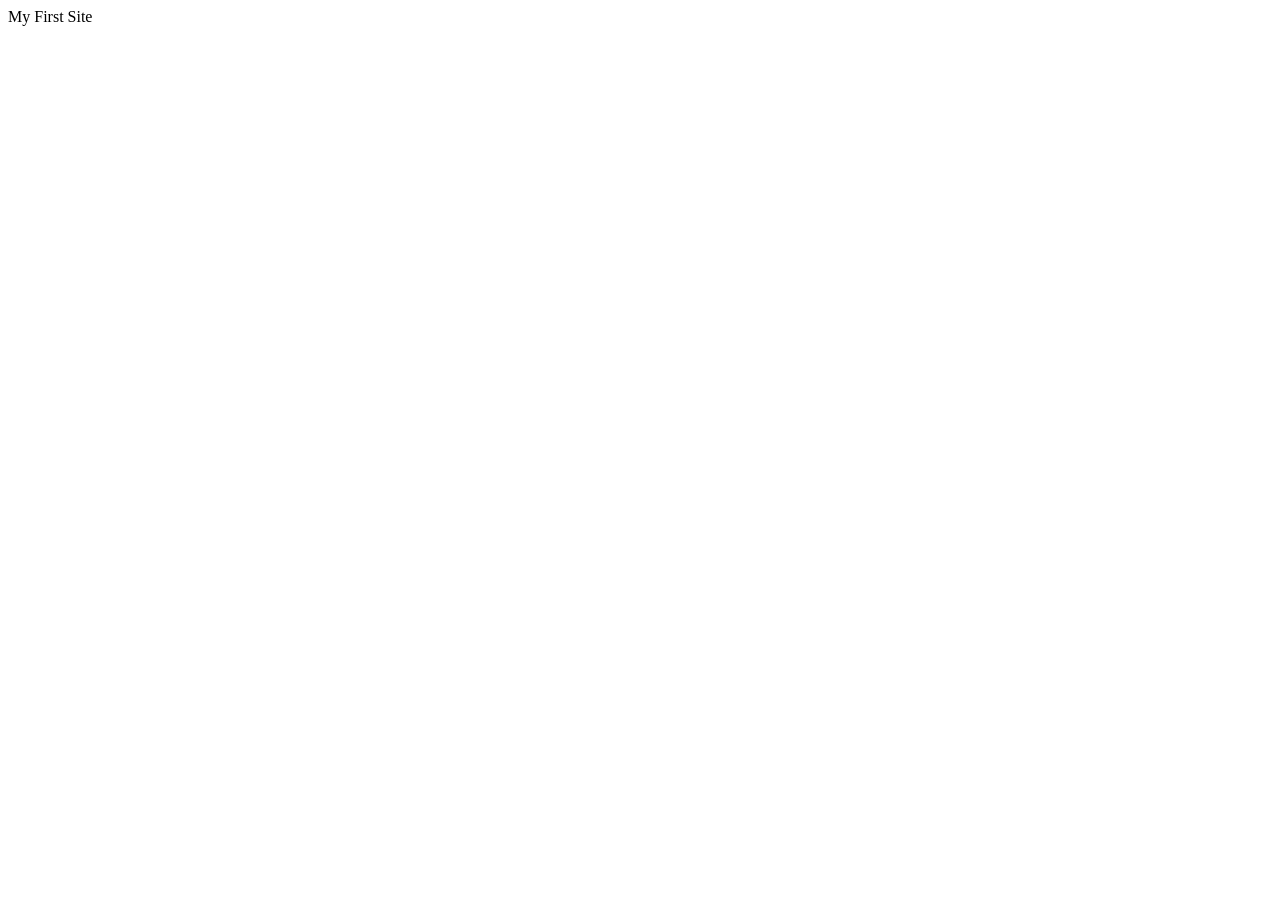
==== commit dee86823: "Test API" ====
--- a/index.html
+++ b/index.html
@@ -1,231 +1,12 @@
 <!DOCTYPE html>
-<html lang="en" class="no-js">
-
+<html lang="en">
 <head>
-    <meta charset="utf-8">
+    <meta charset="UTF-8">
     <meta http-equiv="X-UA-Compatible" content="IE=edge">
-    <meta name="viewport" content="width=device-width, initial-scale=1">
-    <title>Solid Template</title>
-    <link href="https://fonts.googleapis.com/css?family=IBM+Plex+Sans:400,600" rel="stylesheet">
-    <link rel="stylesheet" href="dist/css/style.css">
-    <script src="https://unpkg.com/animejs@3.0.1/lib/anime.min.js"></script>
-    <script src="https://unpkg.com/scrollreveal@4.0.0/dist/scrollreveal.min.js"></script>
+    <meta name="viewport" content="width=device-width, initial-scale=1.0">
+    <title>Hello World</title>
 </head>
-
-<body class="is-boxed has-animations">
-    <div class="body-wrap">
-        <header class="site-header">
-            <div class="container">
-                <div class="site-header-inner">
-                    <div class="brand header-brand">
-                        <h1 class="m-0">
-                            <a href="#">
-                                <img class="header-logo-image" src="dist/images/logo.svg" alt="Logo">
-                            </a>
-                        </h1>
-                    </div>
-                </div>
-            </div>
-        </header>
-
-        <main>
-            <section class="hero">
-                <div class="container">
-                    <div class="hero-inner">
-                        <div class="hero-copy">
-                            <h1 class="hero-title mt-0">Gean Developer :)</h1>
-                            <p class="hero-paragraph">Our landing page template works on all devices, so you only have to set it up once, and get beautiful results forever.</p>
-                            <div class="hero-cta"><a class="button button-primary" href="#">Pre order now</a><a class="button" href="#">Get in touch</a></div>
-                        </div>
-                        <div class="hero-figure anime-element">
-                            <svg class="placeholder" width="528" height="396" viewBox="0 0 528 396">
-								<rect width="528" height="396" style="fill:transparent;" />
-							</svg>
-                            <div class="hero-figure-box hero-figure-box-01" data-rotation="45deg"></div>
-                            <div class="hero-figure-box hero-figure-box-02" data-rotation="-45deg"></div>
-                            <div class="hero-figure-box hero-figure-box-03" data-rotation="0deg"></div>
-                            <div class="hero-figure-box hero-figure-box-04" data-rotation="-135deg"></div>
-                            <div class="hero-figure-box hero-figure-box-05"></div>
-                            <div class="hero-figure-box hero-figure-box-06"></div>
-                            <div class="hero-figure-box hero-figure-box-07"></div>
-                            <div class="hero-figure-box hero-figure-box-08" data-rotation="-22deg"></div>
-                            <div class="hero-figure-box hero-figure-box-09" data-rotation="-52deg"></div>
-                            <div class="hero-figure-box hero-figure-box-10" data-rotation="-50deg"></div>
-                        </div>
-                    </div>
-                </div>
-            </section>
-
-            <section class="features section">
-                <div class="container">
-                    <div class="features-inner section-inner has-bottom-divider">
-                        <div class="features-wrap">
-                            <div class="feature text-center is-revealing">
-                                <div class="feature-inner">
-                                    <div class="feature-icon">
-                                        <img src="dist/images/feature-icon-01.svg" alt="Feature 01">
-                                    </div>
-                                    <h4 class="feature-title mt-24">Be Productive</h4>
-                                    <p class="text-sm mb-0">Fermentum posuere urna nec tincidunt praesent semper feugiat nibh. A arcu cursus vitae congue mauris. Nam at lectus urna duis convallis. Mauris rhoncus aenean vel elit scelerisque mauris.</p>
-                                </div>
-                            </div>
-                            <div class="feature text-center is-revealing">
-                                <div class="feature-inner">
-                                    <div class="feature-icon">
-                                        <img src="dist/images/feature-icon-02.svg" alt="Feature 02">
-                                    </div>
-                                    <h4 class="feature-title mt-24">Be Productive</h4>
-                                    <p class="text-sm mb-0">Fermentum posuere urna nec tincidunt praesent semper feugiat nibh. A arcu cursus vitae congue mauris. Nam at lectus urna duis convallis. Mauris rhoncus aenean vel elit scelerisque mauris.</p>
-                                </div>
-                            </div>
-                            <div class="feature text-center is-revealing">
-                                <div class="feature-inner">
-                                    <div class="feature-icon">
-                                        <img src="dist/images/feature-icon-03.svg" alt="Feature 03">
-                                    </div>
-                                    <h4 class="feature-title mt-24">Be Productive</h4>
-                                    <p class="text-sm mb-0">Fermentum posuere urna nec tincidunt praesent semper feugiat nibh. A arcu cursus vitae congue mauris. Nam at lectus urna duis convallis. Mauris rhoncus aenean vel elit scelerisque mauris.</p>
-                                </div>
-                            </div>
-                            <div class="feature text-center is-revealing">
-                                <div class="feature-inner">
-                                    <div class="feature-icon">
-                                        <img src="dist/images/feature-icon-04.svg" alt="Feature 04">
-                                    </div>
-                                    <h4 class="feature-title mt-24">Be Productive</h4>
-                                    <p class="text-sm mb-0">Fermentum posuere urna nec tincidunt praesent semper feugiat nibh. A arcu cursus vitae congue mauris. Nam at lectus urna duis convallis. Mauris rhoncus aenean vel elit scelerisque mauris.</p>
-                                </div>
-                            </div>
-                            <div class="feature text-center is-revealing">
-                                <div class="feature-inner">
-                                    <div class="feature-icon">
-                                        <img src="dist/images/feature-icon-05.svg" alt="Feature 05">
-                                    </div>
-                                    <h4 class="feature-title mt-24">Be Productive</h4>
-                                    <p class="text-sm mb-0">Fermentum posuere urna nec tincidunt praesent semper feugiat nibh. A arcu cursus vitae congue mauris. Nam at lectus urna duis convallis. Mauris rhoncus aenean vel elit scelerisque mauris.</p>
-                                </div>
-                            </div>
-                            <div class="feature text-center is-revealing">
-                                <div class="feature-inner">
-                                    <div class="feature-icon">
-                                        <img src="dist/images/feature-icon-06.svg" alt="Feature 06">
-                                    </div>
-                                    <h4 class="feature-title mt-24">Be Productive</h4>
-                                    <p class="text-sm mb-0">Fermentum posuere urna nec tincidunt praesent semper feugiat nibh. A arcu cursus vitae congue mauris. Nam at lectus urna duis convallis. Mauris rhoncus aenean vel elit scelerisque mauris.</p>
-                                </div>
-                            </div>
-                        </div>
-                    </div>
-                </div>
-            </section>
-
-            <section class="pricing section">
-                <div class="container-sm">
-                    <div class="pricing-inner section-inner">
-                        <div class="pricing-header text-center">
-                            <h2 class="section-title mt-0">Unlimited for all</h2>
-                            <p class="section-paragraph mb-0">Lorem ipsum dolor sit amet, consectetur adipiscing elit, sed do eiusmod tempor incididunt ut labore et dolore magna aliqua. Ut ad quis nostrud.</p>
-                        </div>
-                        <div class="pricing-tables-wrap">
-                            <div class="pricing-table">
-                                <div class="pricing-table-inner is-revealing">
-                                    <div class="pricing-table-main">
-                                        <div class="pricing-table-header pb-24">
-                                            <div class="pricing-table-price"><span class="pricing-table-price-currency h2">$</span><span class="pricing-table-price-amount h1">49</span><span class="text-xs">/month</span></div>
-                                        </div>
-                                        <div class="pricing-table-features-title text-xs pt-24 pb-24">What you will get</div>
-                                        <ul class="pricing-table-features list-reset text-xs">
-                                            <li>
-                                                <span>Lorem ipsum dolor sit nisi</span>
-                                            </li>
-                                            <li>
-                                                <span>Lorem ipsum dolor sit nisi</span>
-                                            </li>
-                                            <li>
-                                                <span>Lorem ipsum dolor sit nisi</span>
-                                            </li>
-                                            <li>
-                                                <span>Lorem ipsum dolor sit nisi</span>
-                                            </li>
-                                        </ul>
-                                    </div>
-                                    <div class="pricing-table-cta mb-8">
-                                        <a class="button button-primary button-shadow button-block" href="#">Pre order now</a>
-                                    </div>
-                                </div>
-                            </div>
-                        </div>
-                    </div>
-                </div>
-            </section>
-
-            <section class="cta section">
-                <div class="container">
-                    <div class="cta-inner section-inner">
-                        <h3 class="section-title mt-0">Still not convinced on buying?</h3>
-                        <div class="cta-cta">
-                            <a class="button button-primary button-wide-mobile" href="#">Get in touch</a>
-                        </div>
-                    </div>
-                </div>
-            </section>
-        </main>
-
-        <footer class="site-footer">
-            <div class="container">
-                <div class="site-footer-inner">
-                    <div class="brand footer-brand">
-                        <a href="#">
-                            <img class="header-logo-image" src="dist/images/logo.svg" alt="Logo">
-                        </a>
-                    </div>
-                    <ul class="footer-links list-reset">
-                        <li>
-                            <a href="#">Contact</a>
-                        </li>
-                        <li>
-                            <a href="#">About us</a>
-                        </li>
-                        <li>
-                            <a href="#">FAQ's</a>
-                        </li>
-                        <li>
-                            <a href="#">Support</a>
-                        </li>
-                    </ul>
-                    <ul class="footer-social-links list-reset">
-                        <li>
-                            <a href="#">
-                                <span class="screen-reader-text">Facebook</span>
-                                <svg width="16" height="16" xmlns="http://www.w3.org/2000/svg">
-                                    <path d="M6.023 16L6 9H3V6h3V4c0-2.7 1.672-4 4.08-4 1.153 0 2.144.086 2.433.124v2.821h-1.67c-1.31 0-1.563.623-1.563 1.536V6H13l-1 3H9.28v7H6.023z" fill="#0270D7"/>
-                                </svg>
-                            </a>
-                        </li>
-                        <li>
-                            <a href="#">
-                                <span class="screen-reader-text">Twitter</span>
-                                <svg width="16" height="16" xmlns="http://www.w3.org/2000/svg">
-                                    <path d="M16 3c-.6.3-1.2.4-1.9.5.7-.4 1.2-1 1.4-1.8-.6.4-1.3.6-2.1.8-.6-.6-1.5-1-2.4-1-1.7 0-3.2 1.5-3.2 3.3 0 .3 0 .5.1.7-2.7-.1-5.2-1.4-6.8-3.4-.3.5-.4 1-.4 1.7 0 1.1.6 2.1 1.5 2.7-.5 0-1-.2-1.5-.4C.7 7.7 1.8 9 3.3 9.3c-.3.1-.6.1-.9.1-.2 0-.4 0-.6-.1.4 1.3 1.6 2.3 3.1 2.3-1.1.9-2.5 1.4-4.1 1.4H0c1.5.9 3.2 1.5 5 1.5 6 0 9.3-5 9.3-9.3v-.4C15 4.3 15.6 3.7 16 3z" fill="#0270D7"/>
-                                </svg>
-                            </a>
-                        </li>
-                        <li>
-                            <a href="#">
-                                <span class="screen-reader-text">Google</span>
-                                <svg width="16" height="16" xmlns="http://www.w3.org/2000/svg">
-                                    <path d="M7.9 7v2.4H12c-.2 1-1.2 3-4 3-2.4 0-4.3-2-4.3-4.4 0-2.4 2-4.4 4.3-4.4 1.4 0 2.3.6 2.8 1.1l1.9-1.8C11.5 1.7 9.9 1 8 1 4.1 1 1 4.1 1 8s3.1 7 7 7c4 0 6.7-2.8 6.7-6.8 0-.5 0-.8-.1-1.2H7.9z" fill="#0270D7"/>
-                                </svg>
-                            </a>
-                        </li>
-                    </ul>
-                    <div class="footer-copyright">&copy; 2019 Solid, all rights reserved</div>
-                </div>
-            </div>
-        </footer>
-    </div>
-
-    <script src="dist/js/main.min.js"></script>
+<body>
+    My First Site
 </body>
-
 </html>
